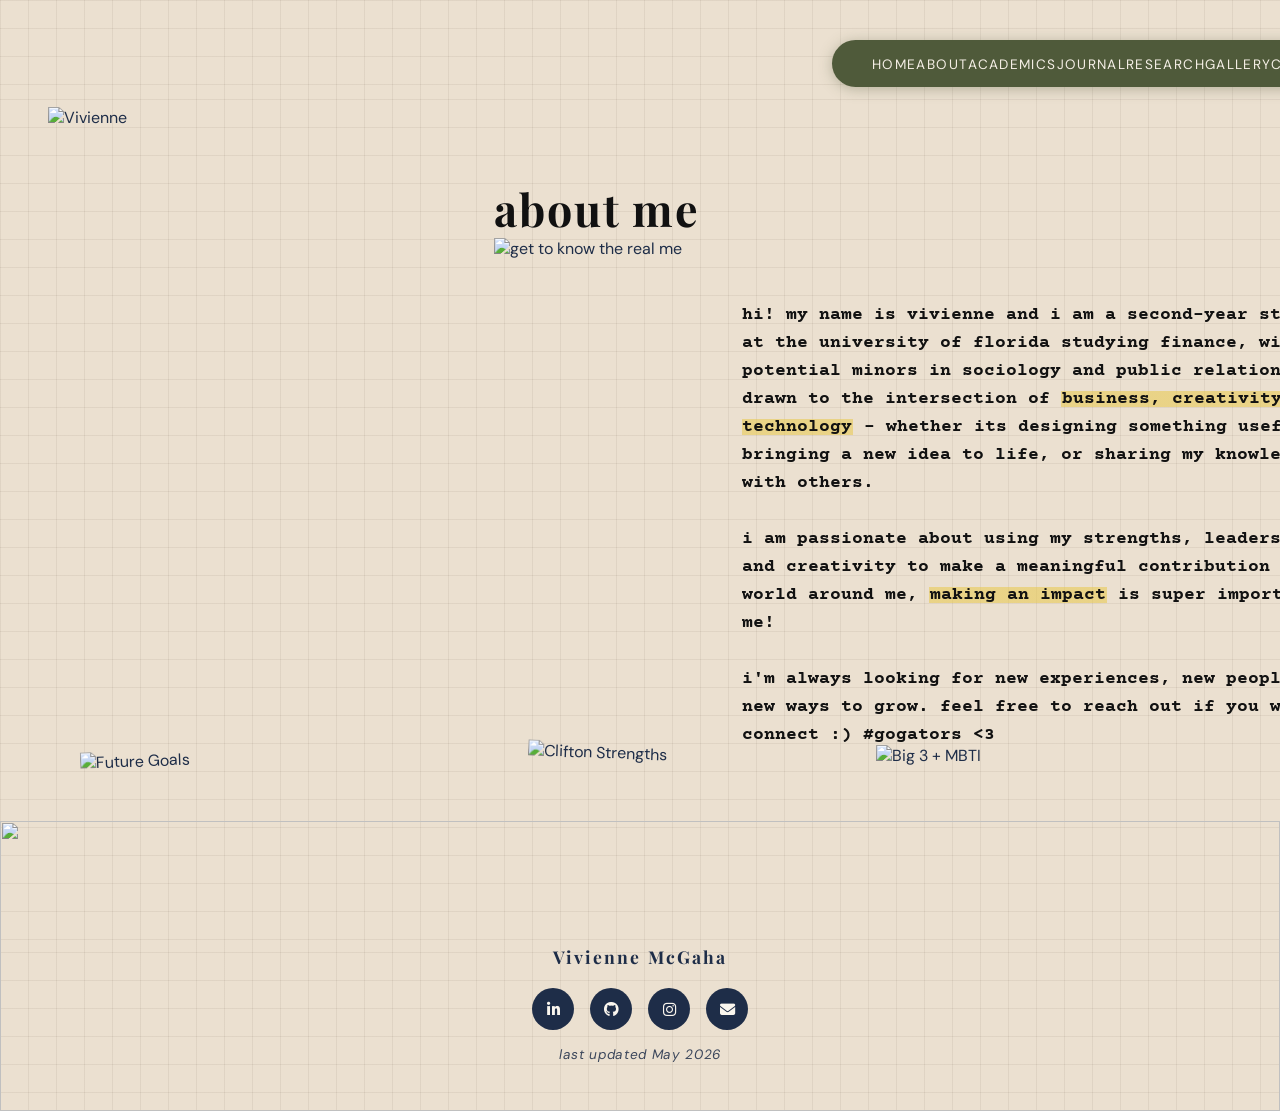
==== about.html @ 3eab8b55 "Mobile responsive: About, Academics, Journal, Research, Gallery layouts + bio highlights" ====
<!DOCTYPE html>
<html lang="en">
<head>
  <meta charset="UTF-8">
  <meta name="viewport" content="width=device-width, initial-scale=1.0">
  <title>About Me — Vivienne McGaha</title>
  <link rel="preconnect" href="https://fonts.googleapis.com">
  <link rel="preconnect" href="https://fonts.gstatic.com" crossorigin>
  <link href="https://fonts.googleapis.com/css2?family=Playfair+Display:ital,wght@0,400;0,700;0,900;1,400&family=DM+Sans:wght@300;400;500&family=Special+Elite&family=Courier+Prime:wght@400;700&display=swap" rel="stylesheet">
  <link rel="stylesheet" href="https://cdnjs.cloudflare.com/ajax/libs/font-awesome/6.5.0/css/all.min.css">
  <link rel="stylesheet" href="styles.css">
  <link rel="icon" type="image/svg+xml" href="favicon.svg">
</head>
<body class="about-page">

  <!-- Signature -->
  <div class="page-sig"><img src="images/redesign 1/signature paper tare.png" alt="vqm"><img src="images/redesign 1/leaves.png" class="page-sig-leaves" alt=""></div>

  <!-- ======= NAVIGATION ======= -->
  <nav class="navbar">
    <ul class="nav-links">
      <li><a href="index.html">Home</a></li>
      <li><a href="about.html">About</a></li>
      <li><a href="academics.html">Academics</a></li>
      <li><a href="journal.html">Journal</a></li>
      <li><a href="research.html">Research</a></li>
      <li><a href="gallery.html">Gallery</a></li>
      <li><a href="cv.html">CV</a></li>
    </ul>
    <button class="nav-toggle" aria-label="Toggle navigation">
      <span></span><span></span><span></span>
    </button>
  </nav>

  <!-- ======= ABOUT CONTENT ======= -->
  <main class="page-main">

    <div class="section-header">
      <div class="section-tape"></div>
      <h2 class="section-title">About Me</h2>
      <img src="images/redesign 1/bytes of wisdom/orange & blue sparkle.png" class="about-title-sparkle" alt="">
      <img src="images/redesign 1/about me bio.png?v=3" class="about-bio-img" alt="get to know the real me">
    </div>

    <div class="about-page-layout">

      <!-- LEFT: Photo + cards below -->
      <div class="about-page-image-col">

        <!-- Image + bio + cards side by side -->
        <div class="about-image-top">
          <img src="images/redesign 1/about me.png?v=3" class="about-me-photo" alt="Vivienne">
          <div class="about-me-bio">
            <p>hi! my name is vivienne and i am a second-year student at the university of florida studying finance, with potential minors in sociology and public relations. i'm drawn to the intersection of <span class="bio-hl">business, creativity, and technology</span> - whether its designing something useful, bringing a new idea to life, or sharing my knowledge with others.</p>
            <p>i am passionate about using my strengths, leadership, and creativity to make a meaningful contribution to the world around me, <span class="bio-hl">making an impact</span> is super important to me!</p>
            <p>i'm always looking for new experiences, new people, and new ways to grow. feel free to reach out if you want to connect :) #gogators &lt;3</p>
          </div>
          <div class="about-side-cards">
            <div class="about-sticky-wrap">
              <img src="images/redesign 1/about me sticky note.png" class="about-sticky-img" alt="About Me Sticky Note">
              <span class="sticky-tape-label">fun facts</span>
              <ul class="about-sticky-items">
                <li>𖦹 loves watching ted talks</li>
                <li>𖦹 ride or die notability user</li>
                <li>𖦹 probably overthinking a canva design</li>
                <li>𖦹 fruit tea girlie</li>
              </ul>
            </div>
          </div>
        </div>

        <!-- Image cards below -->
        <div class="about-page-cards-col">
          <img src="images/redesign 1/future goals card.png" class="about-card-img future-goals-img" alt="Future Goals">
          <img src="images/redesign 1/clifton strengths card.png" class="about-card-img" alt="Clifton Strengths">
          <img src="images/redesign 1/big 3 + mbti card.png" class="about-card-img" alt="Big 3 + MBTI">
        </div>

      </div>

    </div>

    <img src="images/redesign 1/about me flowers.png" class="about-flowers" alt="">
    <img src="potential stickers/snoopy converse all star.png" class="about-sticker about-sticker-snoopy" alt="">
    <img src="potential stickers/quirky star.png" class="about-sticker about-sticker-star" alt="">

  </main>

  <!-- ======= FOOTER ======= -->
  <footer class="footer" id="contact">
    <img src="images/redesign 1/footer background.png?v=2" class="footer-bg-img" alt="">
    <div class="footer-tape"></div>
    <div class="footer-inner">
      <p class="footer-name">Vivienne McGaha</p>
      <div class="social-links">
        <a href="https://www.linkedin.com/in/vivienne-mcgaha/" target="_blank" rel="noopener" class="social-link" aria-label="LinkedIn">
          <i class="fab fa-linkedin-in"></i>
        </a>
        <a href="https://github.com/viv2612" target="_blank" rel="noopener" class="social-link" aria-label="GitHub">
          <i class="fab fa-github"></i>
        </a>
        <a href="https://www.instagram.com/vqiaoo/" target="_blank" rel="noopener" class="social-link" aria-label="Instagram">
          <i class="fab fa-instagram"></i>
        </a>
        <a href="mailto:vmcgaha@ufl.edu" class="social-link" aria-label="Email">
          <i class="fas fa-envelope"></i>
        </a>
      </div>
      <p class="footer-updated">last updated May 2026</p>
    </div>
  </footer>

  <script src="scripts.js"></script>
</body>
</html>
---- styles.css ----
/* ============================================================
   VIVIENNE MCGAHA — Personal Website Styles
   Scrapbook / Artsy Theme
   ============================================================ */

/* --- CSS Variables ----------------------------------------- */
:root {
  --space-cadet:  #1E2D48;
  --slate-gray:   #6D8BA7;
  --tan:          #D29B27;
  --coffee:       #4A3628;
  --caput:        #682D2D;
  --cream:        #F5EFE6;
  --off-white:    #FAF6EE;
  --white:        #FFFFFF;
  --olive:        #4F5A3A;
  --sage:         #A9B18A;
  --kraft:        #D2B48C;
  --blush:        #E78781;
  --beige:        #E7D9C3;
  --charcoal:     #1A1A1A;
}

/* --- Reset & Base ------------------------------------------ */
*, *::before, *::after {
  box-sizing: border-box;
  margin: 0;
  padding: 0;
}

html {
  scroll-behavior: smooth;
  overflow-x: hidden;
  width: 100%;
}

body {
  font-family: 'DM Sans', sans-serif;
  background-color: #EBE0D0;
  background-image:
    linear-gradient(rgba(74, 54, 40, 0.07) 1px, transparent 1px),
    linear-gradient(90deg, rgba(74, 54, 40, 0.07) 1px, transparent 1px);
  background-size: 28px 28px;
  color: var(--space-cadet);
  overflow-x: hidden;
  width: 100%;
  max-width: 100%;
}

a {
  text-decoration: none;
  color: inherit;
}

/* ============================================================
   NAVBAR
   ============================================================ */
.navbar {
  position: relative;
  z-index: 100;
  display: flex;
  align-items: center;
  justify-content: flex-start;
  padding: 2.5rem 1.5rem 0.75rem 52rem;
  background: transparent;
}

.nav-links {
  list-style: none;
  display: flex;
  justify-content: space-between;
  width: 44vw;
  background-color: var(--olive);
  border-radius: 50px;
  padding: 0.8rem 2.5rem;
  box-shadow: 0 2px 14px rgba(79, 90, 58, 0.35);
}

.nav-links a {
  font-size: 0.85rem;
  color: var(--cream);
  font-weight: 400;
  letter-spacing: 0.1em;
  text-transform: uppercase;
  transition: color 0.2s;
}

.nav-links a:hover {
  color: var(--tan);
}

.nav-toggle {
  display: none;
  flex-direction: column;
  gap: 5px;
  background: none;
  border: none;
  cursor: pointer;
  padding: 4px;
}
.nav-toggle span {
  display: block;
  width: 22px;
  height: 2px;
  background: var(--cream);
  border-radius: 2px;
  transition: transform 0.25s, opacity 0.25s;
}
.nav-toggle--open span:nth-child(1) { transform: translateY(7px) rotate(45deg); }
.nav-toggle--open span:nth-child(2) { opacity: 0; }
.nav-toggle--open span:nth-child(3) { transform: translateY(-7px) rotate(-45deg); }

.page-sig {
  position: absolute;
  top: -60px;
  left: -90px;
  width: clamp(380px, 42vw, 540px);
  z-index: 200;
  pointer-events: none;
  mix-blend-mode: multiply;
}
.page-sig img:first-child {
  width: 100%;
  display: block;
}

.page-sig-leaves {
  position: absolute;
  top: 50px;
  left: 88%;
  width: 38%;
  pointer-events: none;
  z-index: 1;
}

.academics-plant {
  width: 62%;
  left: 80%;
  transform: rotate(10deg);
}

/* ============================================================
   HERO SECTION
   ============================================================ */
.hero {
  min-height: calc(100vh - 120px);
  position: relative;
  overflow: visible;
  display: flex;
  align-items: center;
  justify-content: center;
  gap: 0;
  margin-bottom: 130px;
}


/* --- Left Panel -------------------------------------------- */
.hero-left {
  background: transparent;
  position: relative;
  flex: 0 0 38%;
  display: flex;
  flex-direction: column;
  align-items: flex-start;
  justify-content: center;
  padding: 1rem 2rem 14rem 5rem;
  gap: 0.85rem;
  overflow: visible;
  text-align: left;
}

.hero-name-group {
  display: flex;
  flex-direction: column;
  align-items: flex-start;
}

.hero-greeting {
  display: inline-block;
  background: #1E2D48;
  color: var(--cream);
  font-family: 'DM Sans', sans-serif;
  font-size: 1.25rem;
  font-style: italic;
  padding: 0.2rem 1rem;
  transform: rotate(-1.5deg);
  margin-bottom: -0.4rem;
}

.hero-name {
  font-family: 'Playfair Display', serif;
  font-size: clamp(3.8rem, 6.5vw, 5.5rem);
  font-weight: 900;
  color: var(--charcoal);
  text-align: left;
  line-height: 1.05;
  letter-spacing: 0.02em;
}

.hero-tagline {
  display: inline-block;
  background: var(--olive);
  color: var(--cream);
  font-size: 0.95rem;
  letter-spacing: 0.22em;
  text-transform: uppercase;
  font-weight: 500;
  padding: 0.22rem 1rem;
  transform: rotate(-0.8deg);
}

/* Restore the spacing the dots had before the words were wrapped in spans */
.hero-tagline .tag-sep { margin: 0 0.35em; }

.hero-desc {
  font-size: 1.05rem;
  color: var(--charcoal);
  line-height: 1.75;
  max-width: 420px;
  opacity: 0.85;
  text-align: left;
  word-spacing: 0.18em;
}


.hero-heart {
  color: #2B5EBE;
}

.hero-social-row {
  display: flex;
  gap: 1.8rem;
  margin-top: -0.2rem;
  align-self: flex-start;
  margin-left: 0.3rem;
}
.hero-social-row a {
  color: var(--olive);
  font-size: 1rem;
  transition: color 0.2s;
}
.hero-social-row a:hover { color: var(--tan); }

.hero-chip-row {
  display: flex;
  flex-wrap: wrap;
  gap: 0.4rem;
}
.hero-chip {
  background: rgba(79, 90, 58, 0.12);
  border: 1px solid rgba(79, 90, 58, 0.3);
  border-radius: 20px;
  padding: 0.18rem 0.7rem;
  font-size: 0.75rem;
  color: var(--olive);
  letter-spacing: 0.07em;
}

.hero-learn-wrap { display: contents; }

.hero-learn-more {
  display: inline-block;
  align-self: flex-start;
  margin-left: 5rem;
  background: var(--charcoal);
  color: var(--cream);
  font-size: 0.9rem;
  padding: 0.38rem 1rem;
  border-radius: 20px;
  letter-spacing: 0.07em;
  transition: background 0.2s;
}
.hero-learn-more:hover { background: #333; }

.hero-koi-wrap {
  position: absolute;
  bottom: -130px;
  left: 0;
  width: 100%;
  z-index: 20;
  pointer-events: none;
}

.hero-koi-projects-label {
  position: absolute;
  bottom: 12%;
  left: 50%;
  transform: translateX(-50%);
  color: #fff;
  font-family: 'Playfair Display', serif;
  font-size: clamp(2rem, 4vw, 3.5rem);
  font-weight: 400;
  letter-spacing: 0.04em;
  text-transform: lowercase;
  pointer-events: none;
  margin: 0;
  mix-blend-mode: normal;
  z-index: 21;
}

.hero-koi-projects-caption {
  position: absolute;
  bottom: 0;
  left: 50%;
  transform: translateX(-50%) translateY(28%);
  width: clamp(300px, 48vw, 640px);
  pointer-events: none;
  z-index: 21;
}

.hero-doodle {
  position: absolute;
  pointer-events: none;
  z-index: 25;
}

.hero-doodle-tl-sparkle {
  bottom: -190px;
  left: 2%;
  width: 145px;
}

.hero-doodle-tl-heart {
  bottom: -110px;
  left: 19%;
  width: 100px;
}

.hero-doodle-tr-sparkle {
  bottom: -110px;
  right: 22%;
  width: 120px;
}

.hero-doodle-tr-orange {
  bottom: -190px;
  right: 2%;
  width: 95px;
}

.projects-doodle-overlay {
  position: absolute;
  bottom: 14%;
  left: 0;
  width: 99%;
  pointer-events: none;
  z-index: 10;
}

.projects-heart-wrap {
  grid-column: 1;
  grid-row: 1;
  display: flex;
  justify-content: center;
  align-items: flex-end;
  padding-bottom: 14rem;
  pointer-events: none;
  z-index: 5;
}

.wisdom-title-row {
  grid-column: 1;
  grid-row: 1;
  display: flex;
  align-items: center;
  gap: 0.25rem;
  align-self: end;
  padding-bottom: 0;
  padding-left: 5rem;
  margin-bottom: -1rem;
  z-index: 6;
}

.wisdom-title-overlap {
  text-align: left;
  font-family: 'Playfair Display', serif;
  font-size: clamp(2rem, 4vw, 3.2rem);
  font-weight: 700;
  color: #111;
  letter-spacing: 0.04em;
  margin: 0;
}

.wisdom-title-sparkle {
  width: 95px;
  height: auto;
  display: block;
  transform: rotate(10deg);
}

.projects-heart-doodle {
  width: 150px;
}



.hero-koi-sparkles {
  font-size: 0.55em;
  vertical-align: middle;
  opacity: 0.85;
  letter-spacing: 0.3em;
}

.hero-koi-deco {
  position: relative;
  bottom: auto;
  left: auto;
  width: 100%;
  pointer-events: none;
  z-index: 20;
}

.hero-flowers-deco {
  position: absolute;
  top: 84%;
  right: -34%;
  bottom: auto;
  width: 200px;
  opacity: 0.92;
  pointer-events: none;
  transform: rotate(-20deg);
  z-index: 1;
}

.hero-stickies {
  position: absolute;
  left: calc(50% + clamp(160px, 40%, 280px) + 8px);
  top: 2.5rem;
  height: calc(clamp(320px, 48vw, 560px) - 20px);
  z-index: 5;
}

.hero-sticky-block {
  position: relative;
  background: #f5f0e0;
  border-radius: 2px;
  padding: 1.2rem 1.4rem 1rem;
  box-shadow: 2px 4px 12px rgba(0, 0, 0, 0.25);
  font-size: 0.95rem;
  color: #2a1f10;
  line-height: 2;
  min-width: 190px;
  height: 100%;
  display: flex;
  flex-direction: column;
  justify-content: space-evenly;
}

.hero-paperclip {
  position: absolute;
  top: -22px;
  left: 12px;
  width: 24px;
  height: 46px;
  border: 3.5px solid #888;
  border-radius: 12px 12px 0 0;
  border-bottom: none;
}
.hero-paperclip::after {
  content: '';
  position: absolute;
  top: 5px;
  left: 5px;
  width: 10px;
  height: 28px;
  border: 3px solid #888;
  border-radius: 5px 5px 0 0;
  border-bottom: none;
}

/* --- Portrait wrap (hero-right top) ----------------------- */
.hero-portrait-wrap {
  position: relative;
  display: flex;
  flex-direction: column;
  align-items: center;
  transform: rotate(-1.5deg);
  padding-top: 1rem;
  z-index: 2;
  width: 100%;
  margin-top: -14rem;
  margin-left: 10rem;
}

.hero-portrait {
  width: clamp(380px, 95%, 680px);
  display: block;
  filter: drop-shadow(4px 10px 24px rgba(0, 0, 0, 0.35));
}

.hero-sticky-note-wrap {
  position: absolute;
  top: -25%;
  right: -22%;
  width: 33%;
  pointer-events: none;
  z-index: 3;
}

.hero-sticky-note {
  width: 100%;
  display: block;
}

.hero-sticky-label {
  position: absolute;
  top: 15%;
  left: 19.5%;
  font-family: 'DM Sans', sans-serif;
  font-size: clamp(0.55rem, 1.1vw, 0.85rem);
  font-weight: 600;
  letter-spacing: 0.28em;
  text-transform: lowercase;
  color: #f5efe6;
  pointer-events: none;
}

.hero-sticky-items {
  position: absolute;
  top: 28%;
  left: 11%;
  bottom: 13%;
  right: 6%;
  list-style: none;
  padding: 0;
  margin: 0;
  display: flex;
  flex-direction: column;
  justify-content: space-between;
  pointer-events: none;
}

.hero-sticky-items li {
  font-family: 'DM Sans', sans-serif;
  font-size: clamp(0.82rem, 1.5vw, 1.18rem);
  color: #111;
  line-height: 1.3;
  padding-left: 1em;
  position: relative;
}

.hero-sticky-items li::before {
  content: '★';
  position: absolute;
  left: 0;
  font-size: 0.6em;
  top: 0.15em;
  color: #111;
}

.hero-one-day {
  position: absolute;
  top: 73%;
  right: -16%;
  width: 37%;
  pointer-events: none;
  z-index: 3;
}

.hero-corner-tag {
  position: absolute;
  top: 75.5%;
  left: calc(50% - 6.4rem);
  transform: translateX(-50%) rotate(1.5deg);
  width: 46.5%;
  pointer-events: none;
  z-index: 3;
}

.hero-washi-portrait {
  position: absolute;
  bottom: 14%;
  left: 50%;
  transform: translateX(-50%) rotate(-1deg);
  background: #1E2D48;
  color: var(--cream);
  font-size: 0.72rem;
  font-style: italic;
  letter-spacing: 0.04em;
  padding: 0.25rem 0.9rem;
  white-space: nowrap;
  z-index: 3;
}

.hero-day-box {
  position: absolute;
  top: calc(1.5rem + 180px);
  right: 0.5rem;
  bottom: auto;
  background: var(--olive);
  color: var(--cream);
  font-size: 0.78rem;
  font-style: italic;
  padding: 0.5rem 1rem;
  outline: 2px dashed rgba(245, 239, 230, 0.75);
  outline-offset: 4px;
  z-index: 4;
}

/* --- Zodiac + MBTI Tags ------------------------------------ */
.personal-tags {
  background: rgba(79, 90, 58, 0.1);
  border: 1px solid rgba(79, 90, 58, 0.3);
  border-radius: 10px;
  padding: 0.8rem 1.2rem;
  display: flex;
  flex-direction: column;
  gap: 0.38rem;
}

.tag-row {
  display: flex;
  align-items: center;
  gap: 0.5rem;
  font-size: 0.9rem;
  color: var(--charcoal);
  letter-spacing: 0.04em;
}

.tag-symbol {
  font-size: 1rem;
  width: 1.2rem;
  text-align: center;
  flex-shrink: 0;
}

.tag-divider {
  height: 1px;
  background: rgba(79, 90, 58, 0.25);
  margin: 0.15rem 0;
}

.tag-mbti {
  color: var(--olive);
  font-weight: 600;
}

/* --- Right Panel ------------------------------------------- */
.hero-right {
  background: transparent;
  position: relative;
  flex: 0 0 45%;
  display: flex;
  align-items: flex-start;
  justify-content: center;
  padding: 1.5rem 1rem;
  overflow: visible;
  margin-left: -18%;
}

/* Dot/grid decoration in top-right corner */
.grid-decoration {
  position: absolute;
  top: 2rem;
  right: 2rem;
  width: 140px;
  height: 110px;
  background-image: radial-gradient(circle, rgba(79, 90, 58, 0.3) 1.5px, transparent 1.5px);
  background-size: 14px 14px;
  border: 1.5px solid rgba(79, 90, 58, 0.18);
  border-radius: 4px;
}

/* ============================================================
   LOADING ANIMATION
   ============================================================ */
#loader {
  display: none;
  position: fixed;
  inset: 0;
  background: var(--space-cadet);
  z-index: 9999;
  pointer-events: none;
}

.ldr-svg {
  width: 100%;
  height: 100%;
  position: absolute;
  top: 0;
  left: 0;
}

/* Background scattered stars */
.ldr-bg {
  opacity: 0;
  transform-box: fill-box;
  transform-origin: center;
  animation: ldr-pop 0.3s ease forwards;
}
.ldr-b1  { animation-delay: 0.04s; }
.ldr-b2  { animation-delay: 0.11s; }
.ldr-b3  { animation-delay: 0.07s; }
.ldr-b4  { animation-delay: 0.16s; }
.ldr-b5  { animation-delay: 0.20s; }
.ldr-b6  { animation-delay: 0.27s; }
.ldr-b7  { animation-delay: 0.13s; }
.ldr-b8  { animation-delay: 0.32s; }
.ldr-b9  { animation-delay: 0.09s; }
.ldr-b10 { animation-delay: 0.18s; }
.ldr-b11 { animation-delay: 0.24s; }
.ldr-b12 { animation-delay: 0.14s; }
.ldr-b13 { animation-delay: 0.36s; }
.ldr-b14 { animation-delay: 0.29s; }
.ldr-b15 { animation-delay: 0.06s; }
.ldr-b16 { animation-delay: 0.22s; }
.ldr-b17 { animation-delay: 0.38s; }
.ldr-b18 { animation-delay: 0.17s; }

/* Star perimeter path */
.ldr-star {
  stroke-width: 1.2;
  stroke-linecap: round;
  stroke-linejoin: round;
  opacity: 0;
  stroke-dasharray: 600;
  stroke-dashoffset: 600;
  filter: drop-shadow(0 0 3px rgba(210,155,39,0.7));
  animation: ldr-draw-star 1.6s cubic-bezier(0.4, 0, 0.2, 1) forwards 0.5s;
}

@keyframes ldr-pop {
  0%   { opacity: 0; transform: scale(0.2); }
  70%  { opacity: 1; transform: scale(1.4); }
  100% { opacity: 1; transform: scale(1);   }
}
@keyframes ldr-draw-star {
  0%   { stroke-dashoffset: 600; opacity: 0.8; }
  100% { stroke-dashoffset: 0;   opacity: 0.9; }
}
@keyframes ldr-fade-out {
  to { opacity: 0; }
}

/* ============================================================
   SCROLL CARD ANIMATIONS
   ============================================================ */
.scroll-animate {
  opacity: 0;
  transition: opacity 0.55s ease;
}
.scroll-animate.is-visible {
  opacity: 1;
}

/* ============================================================
   CARD COMPONENT
   ============================================================ */
.card {
  background-color: var(--off-white);
  border-radius: 14px;
  padding: 1.4rem 1.6rem;
  position: relative;
  box-shadow: 4px 5px 16px rgba(37, 52, 79, 0.16);
  transition: transform 0.25s ease, box-shadow 0.25s ease;
}

.dark-card {
  background-color: var(--space-cadet);
  color: var(--cream);
}

/* --- Washi Tape -------------------------------------------- */
.washi-tape {
  position: absolute;
  top: -13px;
  left: 50%;
  width: 75px;
  height: 22px;
  border-radius: 3px;
  opacity: 0.8;
  z-index: 5;
}

.washi-coffee {
  background-color: var(--coffee);
  transform: translateX(-50%) rotate(-1.5deg);
}

.washi-tan {
  background-color: rgba(213, 184, 147, 0.85);
  transform: translateX(-50%) rotate(1.8deg);
  border: 1px solid rgba(111, 77, 56, 0.2);
}

.washi-slate {
  background-color: rgba(97, 120, 145, 0.75);
  transform: translateX(-50%) rotate(-1.2deg);
}

.washi-caput {
  background-color: rgba(99, 32, 36, 0.7);
  transform: translateX(-50%) rotate(1.4deg);
}

.washi-blush {
  background-color: rgba(231, 135, 129, 0.8);
  transform: translateX(-50%) rotate(-1deg);
}

.washi-gold {
  background-color: #B8860B;
  transform: translateX(-50%) rotate(1deg);
}

.washi-navy {
  background-color: rgba(37, 52, 79, 0.85);
  transform: translateX(-50%) rotate(-1.2deg);
}

/* --- Push Pin ---------------------------------------------- */
.push-pin {
  position: absolute;
  top: -12px;
  right: 22px;
  width: 18px;
  height: 18px;
  border-radius: 50%;
  background: radial-gradient(circle at 35% 30%, #c4404a, var(--caput));
  box-shadow: 0 2px 6px rgba(0, 0, 0, 0.35), inset 0 1px 2px rgba(255, 255, 255, 0.25);
  z-index: 2;
}

.push-pin::after {
  content: '';
  position: absolute;
  bottom: -7px;
  left: 50%;
  transform: translateX(-50%);
  width: 3px;
  height: 9px;
  background: linear-gradient(to bottom, var(--coffee), rgba(111, 77, 56, 0.6));
  border-radius: 0 0 2px 2px;
}

.pin-small {
  width: 14px;
  height: 14px;
  top: -8px;
  right: 16px;
}

.pin-small::after {
  height: 7px;
  bottom: -6px;
}

.pin-slate { background: radial-gradient(circle at 35% 30%, #8aaabb, var(--slate-gray)); }
.pin-coffee { background: radial-gradient(circle at 35% 30%, #9a6652, var(--coffee)); }
.pin-caput { background: radial-gradient(circle at 35% 30%, #8a2d31, var(--caput)); }

/* --- Card Labels & Text ------------------------------------ */
.card-label {
  font-family: 'Playfair Display', serif;
  font-size: 1.15rem;
  font-weight: 700;
  letter-spacing: 0.12em;
  text-transform: uppercase;
  margin-bottom: 0.65rem;
  color: var(--space-cadet);
}

.dark-card .card-label {
  color: var(--tan);
}

.card-text {
  font-size: 1rem;
  line-height: 1.65;
  color: var(--coffee);
  font-weight: 300;
}

.deco-star-card {
  position: absolute;
  bottom: 1rem;
  right: 1.25rem;
  font-size: 1.2rem;
  opacity: 0.3;
  color: var(--slate-gray);
}

/* --- Slate (blue-gray) Card variant ------------------------ */
.slate-card {
  background-color: var(--slate-gray);
  color: var(--off-white);
}

.slate-card .card-label { color: var(--cream); }

.slate-card .events-list { color: rgba(250, 246, 238, 0.9); }

/* --- Caput (red) Card variant ------------------------------ */
.caput-card {
  background-color: var(--caput);
  color: var(--cream);
}

.caput-card .card-label { color: var(--tan); }

/* --- Events Card ------------------------------------------- */
.events-card {
  width: 52%;
  transform: rotate(-1deg);
  align-self: flex-end;
  margin-right: 0.5rem;
}

.events-list {
  list-style: disc;
  padding-left: 1.1rem;
  display: flex;
  flex-direction: column;
  gap: 0.45rem;
  font-size: 0.95rem;
  color: rgba(245, 239, 224, 0.88);
  line-height: 1.5;
}

/* --- Strengths Card ---------------------------------------- */
.strengths-card {
  width: 38%;
  transform: rotate(0.8deg);
  margin-left: 1.5rem;
}

.strengths-list {
  list-style: decimal;
  padding-left: 1.2rem;
  display: flex;
  flex-direction: column;
  gap: 0.35rem;
  font-size: 1rem;
  color: var(--cream);
  line-height: 1.5;
}

/* --- About Card -------------------------------------------- */
.about-card {
  width: 58%;
  transform: rotate(-1.5deg);
}

/* --- Obsessions Card --------------------------------------- */
.obsessions-card {
  width: 50%;
  transform: rotate(1.2deg);
  align-self: flex-end;
}

.obsession-icon {
  font-size: 2rem;
  color: var(--tan);
  text-align: center;
  margin: 0.4rem 0 0.65rem;
  opacity: 0.85;
  line-height: 1;
}

.obsessions-list {
  list-style: none;
  display: flex;
  flex-direction: column;
  gap: 0.45rem;
  font-size: 0.95rem;
  color: rgba(245, 239, 224, 0.88);
  line-height: 1.5;
}

.obs-label {
  font-weight: 500;
  color: var(--tan);
  margin-right: 0.2rem;
}

.hero-projects-tear {
  width: 100%;
  height: 250px;
  background: url('images/redesign 1/projects torn paper.png') center / 100% auto no-repeat;
  mix-blend-mode: multiply;
  filter: sepia(0.6) saturate(0.35) brightness(1.06);
  position: relative;
  z-index: 7;
  margin-top: -150px;
}

/* ============================================================
   PROJECTS SECTION
   ============================================================ */
.projects-section {
  background-color: transparent;
  position: relative;
  margin-top: -6px;
  display: grid;
  grid-template-columns: 1fr;
  overflow: visible;
}

.projects-bg-img {
  grid-column: 1;
  grid-row: 1;
  width: 100%;
  height: 80vh;
  object-fit: cover;
  object-position: bottom;
  display: block;
  align-self: start;
  filter: none;
}

.projects-section .projects-grid {
  grid-column: 1;
  grid-row: 1;
  padding: 2rem 5rem 5.5rem;
  align-self: start;
  position: relative;
  z-index: 1;
}


.projects-section .section-title {
  color: var(--space-cadet);
}

.projects-section .section-tape {
  background-color: rgba(213, 184, 147, 0.45);
}

.section-header {
  position: relative;
  display: inline-block;
  margin-bottom: 3.5rem;
}

.section-tape {
  position: absolute;
  bottom: 4px;
  left: -4px;
  right: -4px;
  height: 40%;
  background-color: rgba(213, 184, 147, 0.45);
  border-radius: 2px;
  z-index: 0;
  transform: none;
}

.section-title {
  font-family: 'Playfair Display', serif;
  font-size: 2.2rem;
  font-weight: 700;
  color: var(--space-cadet);
  letter-spacing: 0.04em;
  position: relative;
  z-index: 1;
}

.projects-grid {
  display: flex;
  flex-wrap: wrap;
  gap: 3.5rem;
  justify-content: center;
}

.project-card {
  width: 270px;
  padding: 0;
  overflow: visible;
  background-color: var(--white);
  border: 13px solid #fff;
  border-radius: 0 !important;
  transition: transform 0.25s ease, box-shadow 0.25s ease;
}

.project-card::before {
  content: '';
  position: absolute;
  top: -28px;
  left: 50%;
  transform: translateX(-50%) rotate(-1.5deg);
  width: 70px;
  height: 22px;
  background: var(--tape-color, rgba(213, 184, 147, 0.65));
  z-index: 2;
}

.project-card .push-pin {
  display: none;
}

.project-card:hover {
  box-shadow: 6px 10px 24px rgba(37, 52, 79, 0.22);
  z-index: 10;
}

.project-img {
  width: 100%;
  height: 180px;
  border-radius: 0;
  position: relative;
}

/* Subtle shine on project image */
.project-img::after {
  content: '';
  position: absolute;
  inset: 0;
  background: linear-gradient(135deg, rgba(255,255,255,0.08) 0%, transparent 60%);
  border-radius: inherit;
}

.project-info {
  padding: 1rem 1.25rem 1.25rem;
}

.project-info h4 {
  font-family: 'Playfair Display', serif;
  font-size: 1rem;
  font-weight: 700;
  color: var(--space-cadet);
  margin-bottom: 0.35rem;
}

.project-info p {
  font-size: 0.88rem;
  color: var(--coffee);
  line-height: 1.55;
  margin-bottom: 0.75rem;
  font-weight: 300;
}

.project-link {
  font-size: 0.85rem;
  font-weight: 500;
  color: var(--caput);
  letter-spacing: 0.04em;
  border-bottom: 1.5px solid var(--caput);
  padding-bottom: 1px;
  transition: opacity 0.2s, color 0.2s;
}

.project-link:hover {
  opacity: 0.65;
}

/* Corner-clip layer covers the whole card (incl. border) so the ribbon ends flush with the frame */
.ribbon-clip {
  position: absolute;
  inset: -13px;
  overflow: hidden;
  pointer-events: none;
  z-index: 6;
}

.winner-badge {
  position: absolute;
  top: 24px;
  left: -40px;
  width: 175px;
  transform: rotate(-45deg);
  transform-origin: center;
  background: linear-gradient(135deg, #e8c84a, #d4a820);
  color: var(--space-cadet);
  font-size: 0.6rem;
  font-weight: 700;
  letter-spacing: 0.15em;
  text-transform: uppercase;
  padding: 0.24rem 0;
  text-align: center;
  box-shadow: 0 2px 5px rgba(0, 0, 0, 0.2);
}

/* ============================================================
   BYTES OF WISDOM SECTION
   ============================================================ */
.wisdom-section {
  position: relative;
  display: grid;
  grid-template-columns: 1fr;
  background-color: #EDE0C4;
  background-image: none;
  overflow: hidden;
  margin-top: 0;
}


.wisdom-bg-img {
  position: absolute;
  top: 0;
  left: 0;
  width: 100%;
  height: 100%;
  object-fit: cover;
  object-position: top;
  display: block;
}

.wisdom-sticker {
  position: absolute;
  width: 300px;
  pointer-events: none;
  z-index: 3;
}
.wisdom-sticker-left  { left: 6%;  bottom: 45%; transform: rotate(-8deg); }
.wisdom-sticker-right { right: 4%; top: 6%;    transform: rotate(22deg);  }

.wisdom-doodle {
  position: absolute;
  pointer-events: none;
  z-index: 5;
}

.wisdom-doodle-blue-heart     { display: none; }
.wisdom-doodle-blue-sparkle   { bottom: 22%; left: 8%;   width: 120px;  transform: rotate(5deg); }
.wisdom-doodle-ob-sparkle     { top: -10%;    right: 16%;  width: 300px;  transform: rotate(-6deg); }
.wisdom-doodle-orange-emphasis{ display: none; }
.wisdom-doodle-blue-heart-right { top: 5%; right: 14%; width: 140px; transform: rotate(10deg); }
.wisdom-doodle-orange-sparkle-left  { bottom: 65%; left: 3%;  width: 170px; transform: rotate(-8deg); }
.wisdom-doodle-blue-sparkle-left    { display: none; }
.wisdom-doodle-blue-sparkle-above-cam { bottom: 80%; left: 12%; width: 150px; transform: rotate(-5deg); }
.wisdom-doodle-orange-sparkle { display: none; }
.wisdom-doodle-orange-sparkle-lily { top: 38%; right: 10%; width: 130px; transform: rotate(8deg); }
.wisdom-doodle-ob-sparkle-lily     { top: 52%; right: 0%;  width: 280px; transform: rotate(-5deg); }
.wisdom-doodle-laptop              { top: 70%; right: 9%;  width: 200px; transform: rotate(8deg); }
.wisdom-doodle-orange-emphasis-cam { bottom: 47%; left: 17%; width: 160px; transform: rotate(110deg); }

.wisdom-content {
  grid-column: 1;
  grid-row: 1;
  padding: 0.1rem 5rem 10rem;
  position: relative;
  z-index: 1;
}
.wisdom-section .section-title { color: var(--space-cadet); }
.wisdom-section .section-tape  { background-color: rgba(213, 184, 147, 0.45); }
.wisdom-section .wisdom-intro  { color: #111; }

.wisdom-intro {
  font-family: 'Courier Prime', monospace;
  font-size: 1.15rem;
  color: var(--slate-gray);
  font-weight: 300;
  margin-top: 0;
  margin-bottom: 3rem;
  letter-spacing: 0.02em;
}

.wisdom-grid {
  display: flex;
  flex-wrap: wrap;
  gap: 4rem 3rem;
  justify-content: center;
  align-items: flex-start;
  max-width: calc(3 * 300px + 2 * 3rem);
  margin: 0 auto;
}

.wisdom-img-card {
  width: 300px;
  height: auto;
  display: block;
  mix-blend-mode: multiply;
  transition: transform 0.25s ease;
}
.wisdom-img-card:hover {
  transform: scale(1.03);
}

.wisdom-card {
  width: 260px;
  padding: 2rem 1.6rem 1.8rem;
  background-color: #F5EFE6;
  border-radius: 0;
  transition: transform 0.25s ease, box-shadow 0.25s ease;
  box-shadow: 4px 6px 20px rgba(37, 52, 79, 0.18);
  position: relative;
  overflow: visible;
}
.wisdom-card .push-pin { display: none; }
.wisdom-card.wisdom-green { background-color: #3D5240; }
.wisdom-card.wisdom-kraft { background-color: #C9A882; }

.wisdom-card:hover {
  box-shadow: 6px 10px 28px rgba(37, 52, 79, 0.28);
}

.wisdom-label {
  display: inline-block;
  font-family: 'DM Sans', sans-serif;
  font-size: 0.7rem;
  font-weight: 600;
  letter-spacing: 0.12em;
  text-transform: lowercase;
  color: #F5EFE6;
  background-color: var(--space-cadet);
  padding: 0.15rem 0.7rem;
  border-radius: 20px;
  margin-bottom: 1rem;
}

.wisdom-quote {
  font-family: 'Playfair Display', serif;
  font-size: 1.15rem;
  font-style: italic;
  color: var(--space-cadet);
  line-height: 1.55;
  margin-bottom: 0.8rem;
}
.wisdom-card.wisdom-green .wisdom-quote,
.wisdom-card.wisdom-green .wisdom-sub { color: #F5EFE6; }
.wisdom-card.wisdom-green .wisdom-label { background-color: #F5EFE6; color: #3D5240; }
.wisdom-card.wisdom-kraft .wisdom-label { background-color: var(--space-cadet); color: #F5EFE6; }

.wisdom-sub {
  font-family: 'DM Sans', sans-serif;
  font-size: 0.88rem;
  color: var(--coffee);
  font-weight: 400;
  line-height: 1.55;
  margin-top: 0.5rem;
}

/* --- Project Modal ---------------------------------------- */
.project-modal-overlay {
  display: none;
  position: fixed;
  inset: 0;
  background: rgba(37, 52, 79, 0.85);
  z-index: 1000;
  align-items: center;
  justify-content: center;
  cursor: pointer;
}

.project-modal-overlay.active { display: flex; }

.project-modal-box {
  background: var(--off-white);
  border-radius: 16px;
  width: 520px;
  max-width: 92vw;
  overflow: hidden;
  box-shadow: 0 24px 64px rgba(0, 0, 0, 0.4);
  cursor: default;
  position: relative;
}

.modal-close {
  position: absolute;
  top: 12px;
  right: 16px;
  background: none;
  border: none;
  font-size: 1.5rem;
  color: var(--coffee);
  cursor: pointer;
  line-height: 1;
  z-index: 2;
  opacity: 0.6;
  transition: opacity 0.15s;
}

.modal-close:hover { opacity: 1; }

.modal-img {
  width: 100%;
  height: 240px;
  background: var(--slate-gray);
}

.modal-body {
  padding: 1.5rem 1.75rem 2rem;
}

.modal-body h3 {
  font-family: 'Playfair Display', serif;
  font-size: 1.3rem;
  font-weight: 700;
  color: var(--space-cadet);
  margin-bottom: 0.75rem;
}

.modal-body p {
  font-size: 1rem;
  line-height: 1.7;
  color: var(--coffee);
  font-weight: 300;
}

.modal-detail {
  margin-top: 0.85rem;
  padding-top: 0.85rem;
  border-top: 1px solid rgba(37, 52, 79, 0.1);
}

.modal-link-line {
  margin-top: 0.75rem;
  font-size: 0.9rem;
  color: var(--coffee);
}

.project-card { cursor: pointer; }

/* --- Shared page style (journal, research, gallery) ------- */
.page-main {
  min-height: calc(100vh - 58px);
  padding: 5rem 5rem 8rem;
  background-color: #EBE0D0;
  background-image:
    linear-gradient(rgba(74, 54, 40, 0.07) 1px, transparent 1px),
    linear-gradient(90deg, rgba(74, 54, 40, 0.07) 1px, transparent 1px);
  background-size: 28px 28px;
  position: relative;
}

.page-main .section-header {
  margin-left: 20%;
  margin-top: -3rem;
}

.page-main .section-tape {
  display: none;
}

.page-main .section-title {
  text-transform: lowercase;
  font-size: 2.8rem;
  margin-bottom: 0;
  color: #111;
}

/* --- Journal Page ----------------------------------------- */
.journal-entry {
  max-width: 720px;
  padding: 2rem 2.5rem 2.5rem;
}

.journal-entry .card-text + .card-text {
  margin-top: 1.25rem;
}

.journal-layout {
  display: flex;
  gap: 2.5rem;
  align-items: flex-start;
  margin-top: 2rem;
  margin-left: auto;
  margin-right: auto;
  max-width: 1400px;
}

.journal-left {
  flex: 1 1 0;
  display: flex;
  flex-direction: column;
  gap: 3rem;
  min-width: 0;
}

.journal-right {
  flex: 0 0 320px;
  display: flex;
  flex-direction: column;
  gap: 1.5rem;
}

.journal-featured {
  padding: 2.5rem 3.5rem 2.5rem;
}

.journal-season {
  font-family: 'Playfair Display', serif;
  font-size: 1.8rem;
  font-weight: 700;
  color: #682D2D;
  text-transform: uppercase;
  margin: 0 0 0.5rem 0;
}

.journal-tags {
  display: flex;
  gap: 0.5rem;
  flex-wrap: wrap;
  margin-bottom: 1rem;
}

.journal-tag {
  font-family: 'Courier Prime', monospace;
  font-size: 0.7rem;
  font-weight: 700;
  text-transform: uppercase;
  letter-spacing: 0.1em;
  color: #6D88A7;
  background: rgba(109, 136, 167, 0.12);
  padding: 0.2rem 0.6rem;
  border-radius: 20px;
}

.journal-preview .card-text,
.journal-full .card-text {
  margin-bottom: 0.9rem;
  line-height: 1.7;
}

.journal-toggle-btn {
  background: none;
  border: none;
  font-family: 'Courier Prime', monospace;
  font-size: 0.9rem;
  color: #682D2D;
  cursor: pointer;
  padding: 0;
  margin-top: 0.5rem;
  text-decoration: underline;
  text-underline-offset: 3px;
}

.journal-toggle-btn:hover { opacity: 0.7; }

.journal-future-row {
  display: flex;
  gap: 3rem;
}

.journal-future-card {
  flex: 1;
  padding: 2.2rem 2rem 2.8rem;
  text-align: center;
}

.journal-future-season {
  font-family: 'Playfair Display', serif;
  font-size: 0.95rem;
  font-weight: 700;
  text-transform: uppercase;
  color: #1E2D48;
  margin: 0.5rem 0 0.4rem;
}

.journal-future-text {
  font-family: 'Courier Prime', monospace;
  font-size: 0.82rem;
  color: #6D88A7;
  margin: 0;
  font-style: italic;
}

.journal-index {
  padding: 1.5rem 1.5rem 1.8rem;
}

.journal-index-title {
  font-family: 'Playfair Display', serif;
  font-size: 1.1rem;
  font-weight: 700;
  text-transform: lowercase;
  color: #1E2D48;
  margin: 0 0 0.8rem 0;
}

.journal-index-list {
  list-style: none;
  padding: 0;
  margin: 0;
  display: flex;
  flex-direction: column;
  gap: 0.5rem;
  font-family: 'Courier Prime', monospace;
  font-size: 0.88rem;
  color: var(--coffee);
}

.journal-band {
  padding: 1.5rem 1.5rem 1.8rem;
}

.journal-band-title {
  font-family: 'Playfair Display', serif;
  font-size: 1.1rem;
  font-weight: 700;
  text-transform: uppercase;
  color: #1E2D48;
  margin: 0.5rem 0 0.6rem;
}

.journal-band .card-text {
  font-size: 0.9rem;
  line-height: 1.6;
}

.journal-card-blue { background-color: #6D88A7 !important; color: #fff; }
.journal-card-blue .journal-future-season,
.journal-card-blue .journal-future-text { color: #fff; }

.journal-card-sage { background-color: #A9B18A !important; color: #fff; }
.journal-card-sage .journal-future-season,
.journal-card-sage .journal-future-text { color: #fff; }

.journal-card-beige { background-color: #E7D9C3 !important; }

.journal-card-navy {
  background-color: #1E2D48 !important;
  color: #fff;
}
.journal-card-navy .journal-index-title,
.journal-card-navy .journal-index-list li { color: #fff; }

.journal-card-kraft { background-color: #D2B48C !important; }
.journal-card-kraft .journal-band-title { color: #1E2D48; }

/* --- Research Page ---------------------------------------- */
.research-layout {
  display: flex;
  gap: 4rem;
  align-items: flex-start;
  margin-top: 1rem;
}

.research-right {
  display: flex;
  flex-direction: column;
  gap: 2rem;
}

.research-card {
  width: 520px;
  transform: rotate(-1deg);
  box-shadow: 4px 6px 20px rgba(37, 52, 79, 0.22);
  padding: 1.2rem 1.6rem !important;
}

.research-status {
  display: inline-block;
  font-size: 0.78rem;
  font-weight: 500;
  letter-spacing: 0.08em;
  text-transform: uppercase;
  color: var(--caput);
  background: rgba(99, 32, 36, 0.08);
  border: 1px solid rgba(99, 32, 36, 0.22);
  border-radius: 20px;
  padding: 0.2rem 0.65rem;
  margin-bottom: 0.55rem;
}

.research-date {
  font-size: 0.85rem;
  color: var(--slate-gray);
  letter-spacing: 0.03em;
  margin-bottom: 0.65rem;
}

.research-skills {
  display: flex;
  flex-wrap: wrap;
  gap: 0.4rem;
  margin-top: 1rem;
}

.skill-tag {
  font-size: 0.8rem;
  font-weight: 500;
  color: var(--slate-gray);
  background: rgba(97, 120, 145, 0.1);
  border: 1px solid rgba(97, 120, 145, 0.28);
  border-radius: 20px;
  padding: 0.2rem 0.6rem;
  letter-spacing: 0.03em;
}

.research-postcard {
  width: 430px;
  transform: rotate(0.8deg);
  box-shadow: 4px 6px 20px rgba(37, 52, 79, 0.22);
}

.research-postcard .card-text {
  font-size: 0.85rem;
}

.research-responsibilities {
  list-style: disc;
  padding-left: 1.1rem;
  display: flex;
  flex-direction: column;
  gap: 0.45rem;
  font-size: 0.92rem;
  line-height: 1.55;
  color: var(--coffee);
  margin-top: 0.6rem;
  font-weight: 300;
}

.research-photo {
  position: relative;
  width: 430px;
  transform: rotate(2deg);
}

.research-photo img {
  width: 100%;
  height: auto;
  display: block;
  cursor: zoom-in;
  transition: opacity 0.15s;
  box-shadow: 5px 8px 22px rgba(37, 52, 79, 0.22);
}

.research-photo img:hover { opacity: 0.88; }

.research-photo .polaroid-caption {
  font-family: 'DM Sans', sans-serif;
  font-size: 0.95rem;
  font-weight: 500;
  font-style: normal;
  letter-spacing: 0.05em;
  opacity: 1;
  color: var(--space-cadet);
  margin-top: 0.6rem;
}

/* --- Placeholder card -------------------------------------- */
.placeholder-card {
  max-width: 400px;
  transform: rotate(-1deg);
  box-shadow: 4px 6px 20px rgba(37, 52, 79, 0.18);
  margin-top: 1rem;
}

.placeholder-card .card-text {
  font-style: italic;
  opacity: 0.7;
}

/* Card rotation variants */
.rotate-left     { transform: rotate(-2.5deg); }
.rotate-right    { transform: rotate(2deg);    }
.rotate-left-sm  { transform: rotate(-1.5deg); }
.rotate-right-sm { transform: rotate(3deg);    }

.rotate-left:hover     { transform: rotate(-2.5deg) scale(1.04); box-shadow: 6px 10px 28px rgba(37,52,79,0.26); }
.rotate-right:hover    { transform: rotate(2deg)    scale(1.04); box-shadow: 6px 10px 28px rgba(37,52,79,0.26); }
.rotate-left-sm:hover  { transform: rotate(-1.5deg) scale(1.04); box-shadow: 6px 10px 28px rgba(37,52,79,0.26); }
.rotate-right-sm:hover { transform: rotate(3deg)    scale(1.04); box-shadow: 6px 10px 28px rgba(37,52,79,0.26); }

/* Hover animations for named card variants */
.about-card:hover       { transform: rotate(-1.5deg) scale(1.03); box-shadow: 6px 10px 28px rgba(37,52,79,0.26); }
.obsessions-card:hover  { transform: rotate(1.2deg)  scale(1.03); box-shadow: 6px 10px 28px rgba(37,52,79,0.26); }
.strengths-card:hover   { transform: rotate(0.8deg)  scale(1.03); box-shadow: 6px 10px 28px rgba(37,52,79,0.26); }
.events-card:hover      { transform: rotate(-1deg)   scale(1.03); box-shadow: 6px 10px 28px rgba(37,52,79,0.26); }
.academics-card:hover   { transform: rotate(-1deg)   scale(1.03); box-shadow: 6px 10px 28px rgba(37,52,79,0.26); }
.academics-card:nth-child(even):hover { transform: rotate(1.2deg) scale(1.03); box-shadow: 6px 10px 28px rgba(37,52,79,0.26); }
.research-card:hover    { transform: rotate(-1deg)   scale(1.03); box-shadow: 6px 10px 28px rgba(37,52,79,0.26); }
.research-postcard:hover { transform: rotate(0.8deg) scale(1.03); box-shadow: 6px 10px 28px rgba(37,52,79,0.26); }
.postcard:hover         { transform: rotate(-0.8deg) scale(1.03); box-shadow: 6px 10px 28px rgba(37,52,79,0.26); }
.placeholder-card:hover { transform: rotate(-1deg)   scale(1.03); box-shadow: 6px 10px 28px rgba(37,52,79,0.26); }

/* ============================================================
   FOOTER / CONTACT
   ============================================================ */
.footer {
  background-color: transparent;
  text-align: center;
  position: relative;
  z-index: 2;
  overflow: hidden;
  padding: 7.8rem 2rem 3rem;
  margin-top: -120px;
  z-index: 2;
}

.footer-bg-img {
  position: absolute;
  top: 0;
  left: 0;
  width: 100%;
  height: 100%;
  object-fit: cover;
  object-position: 0 0%;
  display: block;
  z-index: 0;
}

.footer-tape,
.footer-inner {
  position: relative;
  z-index: 1;
}

.footer-inner {
  padding: 0;
}

/* Decorative divider line */
.footer::before {
  display: none;
}

.footer-tape {
  display: none;
  position: absolute;
  top: -11px;
  left: 50%;
  transform: translateX(-50%) rotate(-0.5deg);
  width: 110px;
  height: 20px;
  background-color: var(--tan);
  border-radius: 3px;
  opacity: 0.55;
}

.footer-inner {
  display: flex;
  flex-direction: column;
  align-items: center;
  gap: 1.25rem;
}

.footer-name {
  font-family: 'Playfair Display', serif;
  font-size: 1.1rem;
  color: var(--space-cadet);
  letter-spacing: 0.12em;
  font-weight: 700;
}

.social-links {
  display: flex;
  gap: 1rem;
  justify-content: center;
}

.social-link {
  width: 42px;
  height: 42px;
  border-radius: 50%;
  background-color: var(--space-cadet);
  display: flex;
  align-items: center;
  justify-content: center;
  color: var(--off-white);
  font-size: 0.95rem;
  transition: background-color 0.2s, transform 0.2s, box-shadow 0.2s;
}

.social-link:hover {
  background-color: var(--tan);
  color: var(--space-cadet);
  transform: scale(1.12);
  box-shadow: 0 4px 12px rgba(213, 184, 147, 0.3);
}

.footer-copy {
  font-size: 0.85rem;
  color: var(--space-cadet);
  letter-spacing: 0.06em;
  opacity: 0.9;
}

.footer-updated {
  font-size: 0.85rem;
  color: var(--space-cadet);
  letter-spacing: 0.05em;
  opacity: 0.85;
  font-style: italic;
  margin-top: -0.3rem;
}

/* ============================================================
   ACADEMICS PAGE
   ============================================================ */
.academics-main {
  min-height: calc(100vh - 58px);
  padding: 5rem 5rem 4rem;
  background-color: #EBE0D0;
  background-image:
    linear-gradient(rgba(74, 54, 40, 0.07) 1px, transparent 1px),
    linear-gradient(90deg, rgba(74, 54, 40, 0.07) 1px, transparent 1px);
  background-size: 28px 28px;
}

.academics-main .section-header {
  margin-left: 25%;
  margin-top: -3rem;
}

.gallery-page .page-main .section-header {
  margin-left: 28% !important;
}

.research-page .page-main .section-header {
  margin-left: 29% !important;
}

.journal-page .page-main .section-header {
  margin-left: 32% !important;
  display: flex;
  flex-direction: column;
  align-items: center;
  width: fit-content;
}

.journal-subtitle {
  font-family: 'Courier Prime', monospace;
  font-size: 1.1rem;
  color: #111;
  margin: 0.3rem 0 0 0;
}

.academics-subject-label {
  font-family: 'Courier Prime', monospace;
  font-size: 0.85rem;
  font-weight: 700;
  text-transform: uppercase;
  letter-spacing: 0.1em;
  color: #682D2D;
  margin: 0.8rem 0 0.2rem 0;
}

.academics-subject-label:first-of-type {
  margin-top: 0.2rem;
}

.label-stem { color: #1E2D48 !important; }
.label-humanities { color: #4F5A3A !important; }
.label-business { color: #C4622D !important; }

.subject-divider {
  border: none;
  border-top: 1px solid rgba(0,0,0,0.15);
  margin: 0.6rem 0;
}

.academics-subject-classes {
  font-size: 0.9rem;
  color: #333;
  margin: 0 0 0.4rem 0;
  line-height: 2.6;
  word-spacing: 0.12em;
}

.research-subtitle,
.gallery-subtitle {
  font-family: 'Courier Prime', monospace;
  font-size: 1.1rem;
  color: #111;
  margin: 0.3rem 0 0 0;
}

.academics-bio {
  font-family: 'Courier Prime', monospace;
  font-size: 1.1rem;
  color: #111;
  margin: 0.3rem 0 0 0;
}

.academics-main .section-tape {
  display: none;
}

.academics-main .section-title {
  text-transform: lowercase;
  font-size: 2.8rem;
  margin-bottom: 0;
  color: #111;
}

.academics-layout {
  display: flex;
  gap: 5rem;
  align-items: flex-start;
  margin-top: 1rem;
  padding-left: 1rem;
}

.academics-grid {
  display: flex;
  flex-direction: column;
  gap: 2.5rem;
  flex-shrink: 0;
}

.academics-right {
  display: flex;
  flex-direction: column;
  align-items: flex-start;
  gap: 2.5rem;
}

.card-wide {
  width: 540px !important;
}

.card-medium {
  width: 500px !important;
}

/* ======= UF COURSEWORK TIMELINE ======= */
.uf-timeline {
  margin-top: -10rem;
  padding: 2rem 0 0;
}

.timeline-title {
  font-family: 'Courier Prime', monospace;
  font-size: 1.5rem;
  font-weight: 400;
  text-transform: lowercase;
  margin: 0 0 1.5rem 0;
}

.timeline-title-box {
  background-color: #4F5A3A;
  color: #fff;
  padding: 0.2rem 0.9rem;
  border-radius: 6px;
  display: inline-block;
}

.timeline-outer-card {
  padding: 2.5rem 3rem !important;
  border-radius: 16px !important;
  background-color: #F5EFE6 !important;
}

.timeline-years-grid {
  display: grid;
  grid-template-columns: 1fr 1fr;
  gap: 1.25rem;
  align-items: start;
}

.timeline-year-block {
  display: flex;
  flex-direction: column;
  gap: 0.6rem;
}

.timeline-year-heading {
  font-family: 'Playfair Display', serif;
  font-size: 1.1rem;
  font-weight: 700;
  text-transform: uppercase;
  color: #1E2D48;
  margin: 0;
  text-align: center;
}

.timeline-semesters {
  display: grid;
  grid-template-columns: repeat(3, 1fr);
  gap: 0.6rem;
  align-items: start;
}

.timeline-sem {
  display: flex;
  flex-direction: column;
  gap: 0.3rem;
  background: var(--off-white);
  border-radius: 10px;
  padding: 1.5rem 1.4rem;
  box-shadow: 2px 3px 10px rgba(37, 52, 79, 0.08);
}

.timeline-sem-name {
  font-family: 'Playfair Display', serif;
  font-size: 0.85rem;
  font-weight: 700;
  color: #682D2D;
  margin: 0 0 0.3rem 0;
  text-transform: uppercase;
  border-bottom: 1px solid rgba(104, 45, 45, 0.3);
  padding-bottom: 0.25rem;
}

.timeline-list {
  list-style: none;
  padding: 0;
  margin: 0;
  display: flex;
  flex-direction: column;
  gap: 0.15rem;
  font-size: 0.82rem;
  line-height: 1.45;
  color: var(--coffee);
}

.timeline-freshman .timeline-sem-name {
  color: #1E2D48;
  border-bottom-color: rgba(30, 45, 72, 0.3);
}

.timeline-placeholder {
  opacity: 0.5;
}

.placeholder-lines {
  display: flex;
  flex-direction: column;
  gap: 0.35rem;
  margin-top: 0.2rem;
}

.placeholder-lines span {
  display: block;
  height: 8px;
  border-radius: 4px;
  background-color: rgba(74, 54, 40, 0.18);
}

.placeholder-lines span:nth-child(1) { width: 90%; }
.placeholder-lines span:nth-child(2) { width: 75%; }
.placeholder-lines span:nth-child(3) { width: 85%; }
.placeholder-lines span:nth-child(4) { width: 60%; }

.card-more-link {
  display: inline-block;
  margin-top: 0.8rem;
  font-family: 'Courier Prime', monospace;
  font-size: 0.9rem;
  color: inherit;
  text-decoration: none;
  opacity: 0.8;
  transition: opacity 0.2s;
}

.card-more-link:hover {
  opacity: 1;
  text-decoration: underline;
}

.card-navy {
  background-color: #1E2D48 !important;
  color: #fff !important;
}

.card-navy .card-label,
.card-navy .academics-list li,
.card-navy .card-text {
  color: #fff !important;
}

.gpa-col {
  display: flex;
  flex-direction: column;
  align-items: flex-start;
  gap: 0.5rem;
}

.academic-flowers-img {
  display: block;
  width: 280px;
  height: auto;
  pointer-events: none;
  margin-top: -60px;
  position: relative;
  top: 80px;
  left: 365px;
  z-index: 10;
  transform: rotate(-15deg);
}

.card-navy .academics-list li,
.card-navy .card-text {
  color: #fff !important;
}

.academics-card {
  width: 340px;
  transform: rotate(-1deg);
  box-shadow: 4px 6px 20px rgba(37, 52, 79, 0.22);
}

.academics-card:nth-child(even) {
  transform: rotate(1.2deg);
}

.academics-card h4 {
  font-family: 'Playfair Display', serif;
  font-size: 0.95rem;
  font-weight: 700;
  color: var(--space-cadet);
  margin-bottom: 0.5rem;
}

.academics-card p,
.academics-card li {
  font-size: 0.95rem;
  line-height: 1.6;
  color: var(--coffee);
  font-weight: 300;
}

.academics-card ul,
.academics-card ol {
  padding-left: 1.1rem;
}

.academics-semester {
  font-size: 0.88rem;
  font-weight: 700;
  letter-spacing: 0.08em;
  text-transform: uppercase;
  color: var(--space-cadet);
  margin-top: 1rem;
  margin-bottom: 0.35rem;
  padding-bottom: 0.25rem;
  border-bottom: 1.5px solid var(--tan);
}

.academics-list {
  list-style: none;
  padding-left: 0;
  display: flex;
  flex-direction: column;
  gap: 0.3rem;
  font-size: 0.95rem;
  line-height: 1.5;
  color: var(--coffee);
}

.card-navy .academics-list {
  font-size: 1.05rem;
}

/* --- Polaroids -------------------------------------------- */
.polaroid-cluster {
  position: relative;
  width: 520px;
  height: 340px;
}

.polaroid-cluster .polaroid:first-child {
  position: absolute;
  top: 8px;
  left: 0;
  transform: rotate(-4deg);
  z-index: 1;
}

.polaroid-cluster .polaroid:last-child {
  position: absolute;
  top: 0;
  left: 245px;
  transform: rotate(3.5deg);
  z-index: 2;
}

.polaroid {
  background: var(--white);
  padding: 10px 10px 44px;
  box-shadow: 5px 8px 22px rgba(37, 52, 79, 0.22);
  width: 270px;
  flex-shrink: 0;
}

.polaroid img {
  width: 100%;
  height: 210px;
  object-fit: cover;
  display: block;
  cursor: zoom-in;
  transition: opacity 0.15s;
}

.polaroid img:hover { opacity: 0.88; }

.polaroid-caption {
  text-align: center;
  margin-top: 10px;
  font-family: 'Playfair Display', serif;
  font-size: 0.85rem;
  font-style: italic;
  color: var(--coffee);
  opacity: 0.8;
}

/* --- Polaroid date ---------------------------------------- */
.polaroid-date {
  text-align: center;
  font-size: 0.72rem;
  color: var(--slate-gray);
  font-style: italic;
  letter-spacing: 0.04em;
  margin-top: 0.15rem;
  opacity: 0.75;
}

/* --- Gallery grid ----------------------------------------- */
.gallery-grid {
  display: flex;
  flex-wrap: wrap;
  gap: 3rem;
  justify-content: center;
  margin-top: 2.5rem;
}

.gallery-item {
  position: relative;
  width: 460px;
  padding-top: 12px;
  transition: transform 0.25s ease, box-shadow 0.25s ease;
}

.gallery-polaroid {
  background: #fff;
  padding: 12px 12px 20px;
  box-shadow: 4px 6px 20px rgba(37, 52, 79, 0.22);
}

.gallery-img {
  width: 100%;
  height: 320px;
  object-fit: cover;
  display: block;
  border-radius: 1px;
  cursor: pointer;
}

.gallery-img:hover { opacity: 0.88; }

.gallery-caption {
  font-family: 'Playfair Display', serif;
  font-size: 0.9rem;
  font-style: italic;
  color: var(--coffee);
  text-align: center;
  margin-top: 0.7rem;
  margin-bottom: 0.1rem;
  opacity: 0.85;
}

.polaroid-date {
  font-family: 'Courier Prime', monospace;
  font-size: 0.75rem;
  color: #999;
  text-align: center;
  margin: 0;
}

.gallery-item .washi-tape {
  top: 1px;
}

.gallery-item-1 { transform: rotate(-1.5deg); }
.gallery-item-2 { transform: rotate(2deg); }
.gallery-item-3 { transform: rotate(-1deg); }
.gallery-item-4 { transform: rotate(1.5deg); }

.gallery-item:hover {
  transform: rotate(0deg) scale(1.02);
  box-shadow: 6px 10px 28px rgba(37, 52, 79, 0.22);
}

/* --- Lightbox --------------------------------------------- */
.lightbox {
  display: none;
  position: fixed;
  inset: 0;
  background: rgba(37, 52, 79, 0.88);
  z-index: 1000;
  align-items: center;
  justify-content: center;
  cursor: zoom-out;
}

.lightbox.active { display: flex; }

.lightbox img {
  max-width: 90vw;
  max-height: 90vh;
  object-fit: contain;
  box-shadow: 0 20px 60px rgba(0, 0, 0, 0.5);
}

/* --- Postcard --------------------------------------------- */
.postcard {
  width: 460px;
  transform: rotate(-0.8deg);
  box-shadow: 4px 6px 20px rgba(37, 52, 79, 0.22);
}

.academics-top-row {
  display: flex;
  gap: 4.5rem;
  align-items: flex-start;
}

.academics-bottom-row {
  display: flex;
  gap: 4.5rem;
  align-items: flex-start;
  margin-top: 4.5rem;
}

.academics-photos-col {
  display: flex;
  flex-direction: column;
  gap: 0.2rem;
  flex-shrink: 0;
  align-items: center;
}

/* ============================================================
   CV PAGE
   ============================================================ */
.cv-download-wrap {
  display: flex;
  justify-content: flex-end;
  padding: 0 5rem 1.5rem;
}

.cv-download-btn {
  display: inline-flex;
  align-items: center;
  gap: 0.5rem;
  background: var(--space-cadet);
  color: var(--cream);
  font-family: 'DM Sans', sans-serif;
  font-size: 0.85rem;
  font-weight: 500;
  letter-spacing: 0.06em;
  text-transform: uppercase;
  text-decoration: none;
  padding: 0.6rem 1.25rem;
  border-radius: 6px;
  transition: background 0.2s ease, transform 0.2s ease;
}

.cv-download-btn:hover {
  background: var(--slate-gray);
  transform: translateY(-1px);
}

.cv-doc {
  background: var(--off-white);
  max-width: 800px;
  margin: 0 auto;
  padding: 3rem 3.5rem 3.5rem;
  box-shadow: 6px 8px 32px rgba(37, 52, 79, 0.16);
}

.cv-doc-section {
  margin-bottom: 2.8rem;
}

.cv-doc-section:last-child {
  margin-bottom: 0;
}

.cv-doc-heading {
  font-family: 'Playfair Display', serif;
  font-size: 1.8rem;
  font-weight: 700;
  color: var(--space-cadet);
  padding-bottom: 0.5rem;
  border-bottom: 2px solid var(--coffee);
  margin-bottom: 1.6rem;
}

.cv-entry-row {
  display: grid;
  grid-template-columns: 165px 1fr;
  gap: 0.5rem 1.8rem;
  margin-bottom: 1.5rem;
}

.cv-entry-row:last-child {
  margin-bottom: 0;
}

.cv-entry-date {
  font-size: 0.85rem;
  color: var(--slate-gray);
  padding-top: 0.18rem;
  line-height: 1.4;
}

.cv-entry-body {
  display: flex;
  flex-direction: column;
  gap: 0.15rem;
}

.cv-entry-title {
  font-family: 'Playfair Display', serif;
  font-size: 1.05rem;
  font-weight: 700;
  color: var(--space-cadet);
}

.cv-entry-org {
  font-size: 0.92rem;
  color: var(--space-cadet);
  font-weight: 300;
}

.cv-org-name {
  color: var(--coffee);
  font-weight: 400;
  font-style: italic;
}

.cv-entry-meta {
  font-size: 0.88rem;
  color: var(--slate-gray);
  font-weight: 300;
}

.cv-entry-desc {
  font-size: 0.92rem;
  color: var(--coffee);
  font-weight: 300;
  line-height: 1.6;
  margin-top: 0.2rem;
}

/* ============================================================
   ABOUT PAGE
   ============================================================ */
.about-page-layout {
  display: block;
  margin-top: 2rem;
}

.about-page-image-col {
  display: flex;
  flex-direction: column;
  gap: 2rem;
}

.about-image-top {
  display: flex;
  flex-direction: row;
  align-items: flex-start;
  gap: 1.5rem;
  width: 100%;
  margin-top: -2rem;
}

.about-me-bio {
  font-family: 'Courier Prime', monospace;
  font-size: 1.15rem;
  color: #111;
  font-weight: 700;
  flex: 0 0 620px;
  max-width: 620px;
  overflow: hidden;
  align-self: stretch;
  margin: 0;
  margin-top: 28px;
  padding-top: 6px;
  position: relative;
  left: -80px;
}

.about-me-bio p {
  line-height: 28px;
  margin: 0 0 28px 0;
}

/* Highlighter swipe on key phrases */
.bio-hl {
  background: linear-gradient(180deg, transparent 12%, rgba(232, 200, 74, 0.55) 12%, rgba(232, 200, 74, 0.55) 88%, transparent 88%);
  padding: 0 0.05em;
}

.about-me-photo {
  width: 750px;
  height: auto;
  display: block;
  flex-shrink: 0;
  margin-top: -10rem;
  margin-right: 0;
  margin-left: -2rem;
  position: relative;
  z-index: 201;
}


.about-page-cards-col {
  display: flex;
  flex-direction: row;
  gap: 1.5rem;
  align-items: flex-start;
  justify-content: flex-start;
  margin-top: -4rem;
}

.about-side-cards {
  display: flex;
  flex-direction: column;
  gap: 1rem;
  flex-shrink: 0;
  margin-left: auto;
  margin-right: 3rem;
}

.about-sticky-wrap {
  position: relative;
  display: inline-block;
  transform: rotate(4deg);
  margin-top: -9rem;
  transition: transform 0.25s ease, filter 0.25s ease;
}

.about-sticky-wrap:hover {
  transform: rotate(0deg) scale(1.07) translateY(-10px);
  filter: drop-shadow(0 16px 32px rgba(37, 52, 79, 0.3));
}

.about-sticky-img {
  width: 400px;
  height: auto;
  display: block;
  transform: none;
  margin-top: 0;
  transition: none;
}

.about-sticky-img:hover {
  transform: none;
  filter: none;
}

.about-sticky-items {
  position: absolute;
  top: 31.5%;
  left: 12%;
  right: 8%;
  list-style: none;
  margin: 0;
  padding: 0;
  font-family: 'Courier Prime', monospace;
  font-size: 1.3rem;
  font-weight: 400;
  color: #111;
  line-height: 1.7;
}

.about-sticky-items li {
  margin-bottom: 1.5rem;
}

.sticky-tape-label {
  position: absolute;
  top: 13.5%;
  left: 40%;
  transform: translateX(-50%);
  font-family: 'Courier Prime', monospace;
  font-size: 1.4rem;
  font-weight: 400;
  letter-spacing: 0.28em;
  color: #fff;
  letter-spacing: 0.08em;
  pointer-events: none;
  white-space: nowrap;
}

.future-goals-img {
  width: 480px !important;
}

.about-card-img {
  width: 360px;
  height: auto;
  display: block;
  mix-blend-mode: normal;
  transition: transform 0.25s ease, filter 0.25s ease;
}

.about-card-img:nth-child(1) {
  transform: rotate(-2deg);
}

.about-card-img:nth-child(2) {
  transform: rotate(2deg);
  margin-left: -0.5rem;
}

.about-card-img:hover {
  transform: rotate(0deg) scale(1.08) translateY(-8px) !important;
  filter: drop-shadow(0 16px 32px rgba(37, 52, 79, 0.3));
  mix-blend-mode: normal;
}

.about-sticker {
  position: absolute;
  pointer-events: none;
  z-index: 1;
}

.about-sticker-snoopy {
  width: 180px;
  height: auto;
  bottom: 130px;
  right: 380px;
  transform: rotate(-8deg);
}

.about-sticker-star {
  width: 130px;
  height: auto;
  bottom: 340px;
  right: 230px;
  transform: rotate(12deg);
}

.about-flowers {
  position: absolute;
  bottom: -50px;
  right: 0;
  width: 350px;
  height: auto;
  pointer-events: none;
  z-index: 1;
  transform: rotate(-15deg);
}

.about-page-left,
.about-page-right {
  display: flex;
  flex-direction: column;
  gap: 1.5rem;
}

.about-page .section-header {
  margin-left: 37%;
  margin-top: -3rem;
  position: relative;
  top: 3rem;
}

.about-page .section-title {
  text-transform: lowercase;
  font-size: 2.8rem;
  margin-bottom: 0;
  color: #111;
}

.about-laptop-sticker {
  position: absolute;
  top: 0;
  left: calc(20% + 280px);
  width: 90px;
  height: auto;
  display: block;
  transform: rotate(8deg);
  transition: transform 0.25s ease;
}

.about-laptop-sticker:hover {
  transform: rotate(0deg) scale(1.1);
}

.about-title-sparkle {
  position: absolute;
  top: -7rem;
  left: calc(100% + 2rem);
  width: 400px;
  height: auto;
  pointer-events: none;
  transform: rotate(8deg);
}

.about-bio-img {
  display: block;
  width: 300px;
  height: auto;
  margin-top: 0;
}

.about-page .section-tape {
  display: none;
}

.about-page .card-text,
.about-page .obs-label,
.about-page .obsessions-list li,
.about-page .events-list li,
.about-page .strengths-list li,
.about-page .tag-row span {
  font-family: 'Playfair Display', serif;
  font-weight: 400;
}

/* ============================================================
   RESPONSIVE
   ============================================================ */
@media (max-width: 900px) {
  .about-page-layout { grid-template-columns: 1fr; }

  /* Navbar: compact rounded olive toggle in the top-right; leaves the top-left for the signature */
  .navbar { padding: 1rem 1rem 0.5rem; justify-content: flex-end; background: transparent; position: relative; }
  .nav-toggle {
    display: flex;
    gap: 6px;
    background: var(--olive);
    padding: 0.85rem 0.95rem;
    border-radius: 24px;
    box-shadow: 0 2px 14px rgba(79, 90, 58, 0.35);
  }
  .nav-toggle span { width: 28px; height: 2.5px; }
  .nav-links {
    display: none;
    position: absolute;
    top: calc(100% + 0.3rem);
    right: 1rem;
    width: auto;
    min-width: 170px;
    flex-direction: column;
    gap: 0.15rem;
    background: var(--olive);
    border-radius: 18px;
    box-shadow: 0 6px 20px rgba(79, 90, 58, 0.4);
    padding: 0.6rem 0.8rem;
    z-index: 999;
  }
  .nav-links.nav-open { display: flex; }
  .nav-links li { padding: 0; }
  .nav-links li a { display: block; padding: 0.5rem 0.8rem; font-size: 0.82rem; }
  /* Hero: keep text and portrait side-by-side (like desktop), just smaller */
  .hero {
    flex-direction: row;
    flex-wrap: wrap;
    align-items: flex-start;
    justify-content: center;
    margin-bottom: 0;
    min-height: unset;
    gap: 0.5rem;
  }
  .hero-left {
    flex: 1 1 0;
    min-width: 0;
    width: auto;
    min-height: unset;
    padding: 7.5rem 0.4rem 1.5rem 0.85rem;
  }
  .hero-right {
    flex: 2.2 1 0;
    min-width: 0;
    width: auto;
    margin-left: 0;
    padding: 6rem 0.4rem 2rem;
    overflow: visible;
    display: flex;
    flex-direction: column;
    align-items: center;
    gap: 1rem;
  }
  /* Clear desktop overlap offsets; portrait sits in normal flow */
  .hero-portrait-wrap {
    transform: none;
    margin-top: 0;
    margin-left: 2.5rem;
  }
  .hero-portrait { width: 100%; }
  .hero-name { font-size: clamp(2.2rem, 9vw, 3.4rem); line-height: 1.3; }
  .hero-heart { margin-left: -0.25em; }
  /* Push the upper text cluster down without moving the bio (compensated below) */
  .hero-name-group { margin-top: 1.5rem; }
  .hero-desc { line-height: 1.85; width: 300%; max-width: 300%; margin-top: 0.5rem; }
  /* Learn-more button: one line, centered under the bio */
  .hero-learn-wrap { display: block; width: 300%; text-align: center; margin-top: -2.7rem; position: relative; z-index: 30; pointer-events: none; }
  .hero-learn-wrap .hero-learn-more { pointer-events: auto; font-size: 0.72rem; padding: 0.28rem 0.8rem; }
  .hero-learn-more { margin-left: 0; white-space: nowrap; }
  /* Tagline: all three words stacked inside one olive box, sized to the last name */
  .hero-tagline {
    background: var(--olive);
    color: var(--cream);
    transform: none;
    padding: 0.55rem 0.5rem;
    display: flex;
    flex-direction: column;
    align-items: center;
    gap: 0.15rem;
    align-self: flex-start;
    width: 9.5rem;
    box-sizing: border-box;
  }
  .hero-tagline .tag-sep { display: none; }
  .hero-tagline .tag-word {
    display: block;
    background: transparent;
    color: var(--cream);
    padding: 0;
    font-size: 0.82rem;
    font-weight: 500;
    letter-spacing: 0.22em;
    text-transform: uppercase;
    transform: none;
  }
  .hero-left { gap: 1.1rem; }

  /* Corner tag sits ON the portrait (anchored to the portrait wrap) */
  .hero-corner-tag {
    position: absolute;
    top: auto;
    bottom: -14%;
    left: 39%;
    transform: translateX(-50%) rotate(1.5deg);
    width: 55%;
    margin: 0;
  }
  /* "One day" and the "currently" sticky note sit side-by-side below the portrait */
  .hero-notes-row {
    display: flex;
    flex-direction: row;
    align-items: center;
    justify-content: center;
    gap: 0.2rem;
    width: 100%;
    margin-top: 3rem;
  }
  .hero-one-day {
    position: relative;
    left: 0;
    transform: translate(-10rem, 1rem) scale(1.4);
    transform-origin: center;
    width: 52%;
    margin: 0;
    flex-shrink: 0;
    z-index: 2;
  }
  .hero-sticky-note-wrap {
    position: relative;
    top: 5.2rem; right: auto; left: auto;
    width: 56%;
    margin: 0 0 0 -1.5rem;
    flex-shrink: 0;
  }
  .hero-sticky-note { width: 100%; }

  /* Hide pieces that only make sense in the desktop collage */
  .hero-stickies { display: none; }
  .hero-day-box { display: none; }

  /* Koi + projects transition: absolutely positioned at the hero bottom, like desktop */
  .hero-koi-wrap {
    display: block;
    position: absolute;
    left: 0;
    right: 0;
    bottom: 2rem;
    width: 100%;
    z-index: 20;
  }
  /* Projects title + caption sit lower, down in the dark koi region (like desktop) */
  .hero-koi-projects-label { bottom: -4%; white-space: nowrap; }
  .hero-koi-sparkles { vertical-align: baseline; }
  .hero-koi-projects-caption { transform: translateX(-50%) translateY(70%); }

  /* Flowers: show below the notes, in normal flow */
  .hero-flowers-deco {
    display: block;
    position: static;
    width: 55%;
    margin: 1rem auto 0;
    transform: translate(-7.5rem, -6.5rem) rotate(-12deg) scale(1.3);
  }

  /* Signature + leaves: bleed off the top AND left so only the torn edges show */
  .page-sig { width: 320px; top: -55px; left: -95px; }
  .page-sig-leaves { top: 10px; }

  .about-card,
  .obsessions-card {
    max-width: 100%;
    width: 100%;
    align-self: auto;
  }

  /* Full-bleed background to match the full-width koi image; spacing goes on the grid */
  .projects-section { padding: 0; margin-top: -3rem; }
  .projects-section .projects-grid { padding: 6.5rem 1.5rem 10rem; }
  /* Background fills the whole section (behind the cards) instead of a fixed 80vh */
  .projects-bg-img { position: absolute; inset: 0; width: 100%; height: 100%; z-index: 0; }
  .projects-section .projects-grid { position: relative; z-index: 1; }

  /* About page */
  .about-me-photo { width: 520px; }
  .about-me-bio { flex: 0 0 380px; max-width: 380px; left: -40px; }
  .about-sticky-img { width: 320px; }
  .about-page-cards-col { flex-wrap: wrap; }
  .about-card-img { width: 280px; }
  .card-medium { width: 360px !important; }
  .card-wide { width: 440px !important; }

  /* Academics */
  .academics-layout { padding-left: 2rem; gap: 3rem; }

  /* Timeline */
  .timeline-years-grid { grid-template-columns: 1fr; }
}

/* ---- Tablet (768px) ---------------------------------------- */
@media (max-width: 768px) {
  /* General */
  .page-main { padding: 4rem 2.5rem 6rem; }

  /* Section header overrides — reset heavy left margins */
  .about-page .section-header { margin-left: 5% !important; margin-top: 2.5rem !important; top: 0 !important; }
  .academics-main { padding: 4rem 1.25rem 4rem; }
  .academics-main .section-header { margin-left: 0 !important; margin-top: 2.5rem !important; display: block; }
  .academics-bio { width: auto; max-width: 100%; }
  .journal-page .page-main .section-header { margin-left: 5% !important; margin-top: 2.5rem !important; }
  .gallery-page .page-main .section-header { margin-left: 5% !important; margin-top: 2.5rem !important; display: block; }
  .gallery-subtitle { max-width: 100%; white-space: normal; }
  .research-page .page-main .section-header { margin-left: 5% !important; margin-top: 2.5rem !important; }

  /* Journal: stack the featured entry above the side cards (was squished side-by-side) */
  .journal-layout { flex-direction: column; gap: 2rem; }
  .journal-left { width: 100%; flex: 1 1 auto; }
  .journal-right { flex: 1 1 auto; width: 100%; }
  .journal-featured { padding: 1.75rem 1.5rem; }

  /* About page: photo + fun-facts card on the same row, bio below */
  .about-image-top { flex-wrap: wrap; gap: 0.5rem; align-items: flex-start; justify-content: space-between; }
  .about-me-photo { width: 55%; max-width: 55%; order: 1; margin: -1rem 0 0 -1.5rem; transform: scale(1.3); transform-origin: top left; }
  .about-side-cards { width: 42%; order: 2; margin: -1rem 0 0 0; }
  .about-sticky-wrap { margin-top: 0; transform: none; }
  .about-sticky-img { width: 100%; max-width: 100%; }
  .about-sticky-items { font-size: 0.5rem; line-height: 1.35; }
  .about-sticky-items li { margin-bottom: 0.5rem; }
  .sticky-tape-label { font-size: 0.62rem; }
  .about-me-bio { flex: 1 1 100%; max-width: 100%; left: 0; font-size: 1rem; order: 3; }
  .about-page-cards-col { flex-wrap: wrap; justify-content: center; }
  .about-card-img { width: 260px; }
  .future-goals-img { width: 100% !important; }
  .about-sticker, .about-flowers { display: none; }

  /* Academics */
  .academics-layout { flex-direction: column; padding-left: 0; gap: 2rem; }
  .academics-top-row { flex-wrap: wrap; gap: 2rem; }
  .academics-bottom-row { flex-direction: column; }
  .card-medium, .card-wide { width: 100% !important; }
  .academics-photos-col { width: 100%; align-items: flex-start; }

  /* Timeline */
  .timeline-years-grid { grid-template-columns: 1fr; }
  .timeline-semesters { grid-template-columns: 1fr; }
  .timeline-outer-card { padding: 1.5rem 1.25rem !important; }

  /* Gallery */
  .gallery-grid { gap: 0.8rem; }
  .gallery-item { width: calc(50% - 0.6rem); margin: 0; }

  /* Research */
  .research-layout { flex-direction: column; gap: 2rem; }
  .research-card { width: 100%; max-width: 100%; }
}

@media (max-width: 600px) {
  /* Nav: inherits the compact top-right toggle from the 900px block */

  /* Hero */
  .profile-photo-wrapper { width: 180px; height: 180px; }
  .profile-outline { width: 200px; }
  .hero-left { padding: 7.5rem 0.4rem 1rem 0.75rem; }
  .hero-right { padding: 6rem 0.4rem 1.5rem; }
  .about-card, .events-card, .strengths-card, .obsessions-card { width: 100% !important; }

  /* Project cards */
  .projects-grid { gap: 1.6rem; }
  .project-card { width: calc(50% - 0.8rem); box-sizing: border-box; }
  .project-img { height: 120px; }
  .project-info { padding: 0.6rem 0.7rem 0.85rem; }
  .project-info p {
    font-size: 0.75rem;
    display: -webkit-box;
    -webkit-line-clamp: 3;
    line-clamp: 3;
    -webkit-box-orient: vertical;
    overflow: hidden;
  }
  /* Keep the washi tape above the winner sash where they overlap on the small card */
  .ribbon-clip { z-index: 1; }

  /* Hide both heart doodles on mobile; place the sparkles near the projects title */
  .hero-doodle-tl-heart { display: none; }
  .projects-heart-doodle { display: none; }
  .hero-doodle-tl-sparkle { width: 46px; bottom: 0rem; left: 5%; }
  .hero-doodle-tr-sparkle { width: 40px; bottom: 1rem; right: 6%; left: auto; }
  .hero-doodle-tr-orange { width: 32px; bottom: -1rem; right: 4%; left: auto; }

  /* Enlarge the projects doodle overlay so its left flowers clear project three */
  .projects-doodle-overlay { width: 112%; left: -6%; }


  /* Hide all wisdom-section stickers and scattered doodles on mobile */
  .wisdom-sticker,
  .wisdom-doodle { display: none; }

  /* Wisdom: pull the title + subtitle left */
  .wisdom-title-row { padding-left: 1.5rem; }
  .wisdom-content { padding: 3rem 1.5rem 2.5rem; }

  /* Wisdom background meets the projects background (no body-cream seam between them) */
  .wisdom-section { margin-top: -2rem; }
  .wisdom-title-row { position: relative; z-index: 3; }

  /* Footer meets the cards (overlap matched to the bottom padding) — no gap, no clipping */
  .footer { margin-top: -2.5rem; }

  /* Wisdom cards: two per row */
  .wisdom-grid { gap: 1rem; }
  .wisdom-card { width: 100%; }
  .wisdom-img-card { width: calc(50% - 0.6rem); max-width: none; }

  /* Gallery */
  .gallery-item { width: calc(50% - 0.6rem); margin: 0; }
  .gallery-img { height: 150px; }

  /* Research */
  .research-layout { flex-direction: column; gap: 2rem; }
  .research-card { width: 100%; max-width: 100%; }
  .research-postcard { width: 100%; max-width: 100%; }
  .research-photo { width: 100%; max-width: 100%; height: auto; }

  /* Academics */
  .academics-layout { flex-direction: column; gap: 2rem; padding-left: 0; }
  .academics-top-row { flex-direction: column; gap: 2rem; }
  .academics-bottom-row { flex-direction: column; gap: 2rem; }
  .academics-card { width: 100%; }
  .academics-photos-col { width: 100%; }
  /* Overlapping polaroid cluster, like desktop (square frames, slight edge overlap) */
  .polaroid-cluster { width: 100%; height: 235px; position: relative; display: block; }
  .polaroid { width: 47%; max-width: none; position: absolute; padding: 8px 8px 34px; }
  .polaroid img { height: auto; aspect-ratio: 1; }
  .polaroid-cluster .polaroid:first-child { top: 8px; left: 0; transform: rotate(-4deg); z-index: 1; }
  .polaroid-cluster .polaroid:last-child { top: 0; left: 49%; transform: rotate(3deg); z-index: 2; }
  .postcard { width: 100%; }

  /* Timeline */
  .timeline-years-grid { grid-template-columns: 1fr; }
  .timeline-semesters { grid-template-columns: 1fr; }

  /* About */
  .about-me-bio { left: 0; max-width: 100%; flex: 1 1 100%; }
  /* Future goals full width on top; clifton strengths + big 3/mbti share a row */
  .about-page-cards-col { flex-direction: row; flex-wrap: wrap; justify-content: center; align-items: flex-start; gap: 0; margin-left: -1.25rem; margin-right: -1.25rem; }
  .about-card-img { width: 54%; max-width: none; }
  .about-card-img:last-child { margin-left: -9%; }
  .future-goals-img { width: 72% !important; }

  /* CV */
  .cv-entry-row { display: flex; flex-direction: column; gap: 0.2rem; }
  .cv-entry-date { width: auto; min-width: unset; }

  /* General */
  .page-main { padding: 2rem 1.25rem; }
  .section-title { font-size: 1.5rem; }

  /* Scale down hero stickers so they don't crowd the profile/name */
  .sticker-tl { width: 90px; }
  .sticker-tr { width: 130px; top: -8px; right: -8px; }
  .sticker-gw { width: 95px; }
  .sticker-tc { width: 100px; }
  .sticker-ml { width: 90px; }
  .sticker-mr { width: 105px; right: -8px; }
  .sticker-bl { width: 130px; bottom: -8px; left: -8px; }
  .sticker-sn { width: 95px; }
}
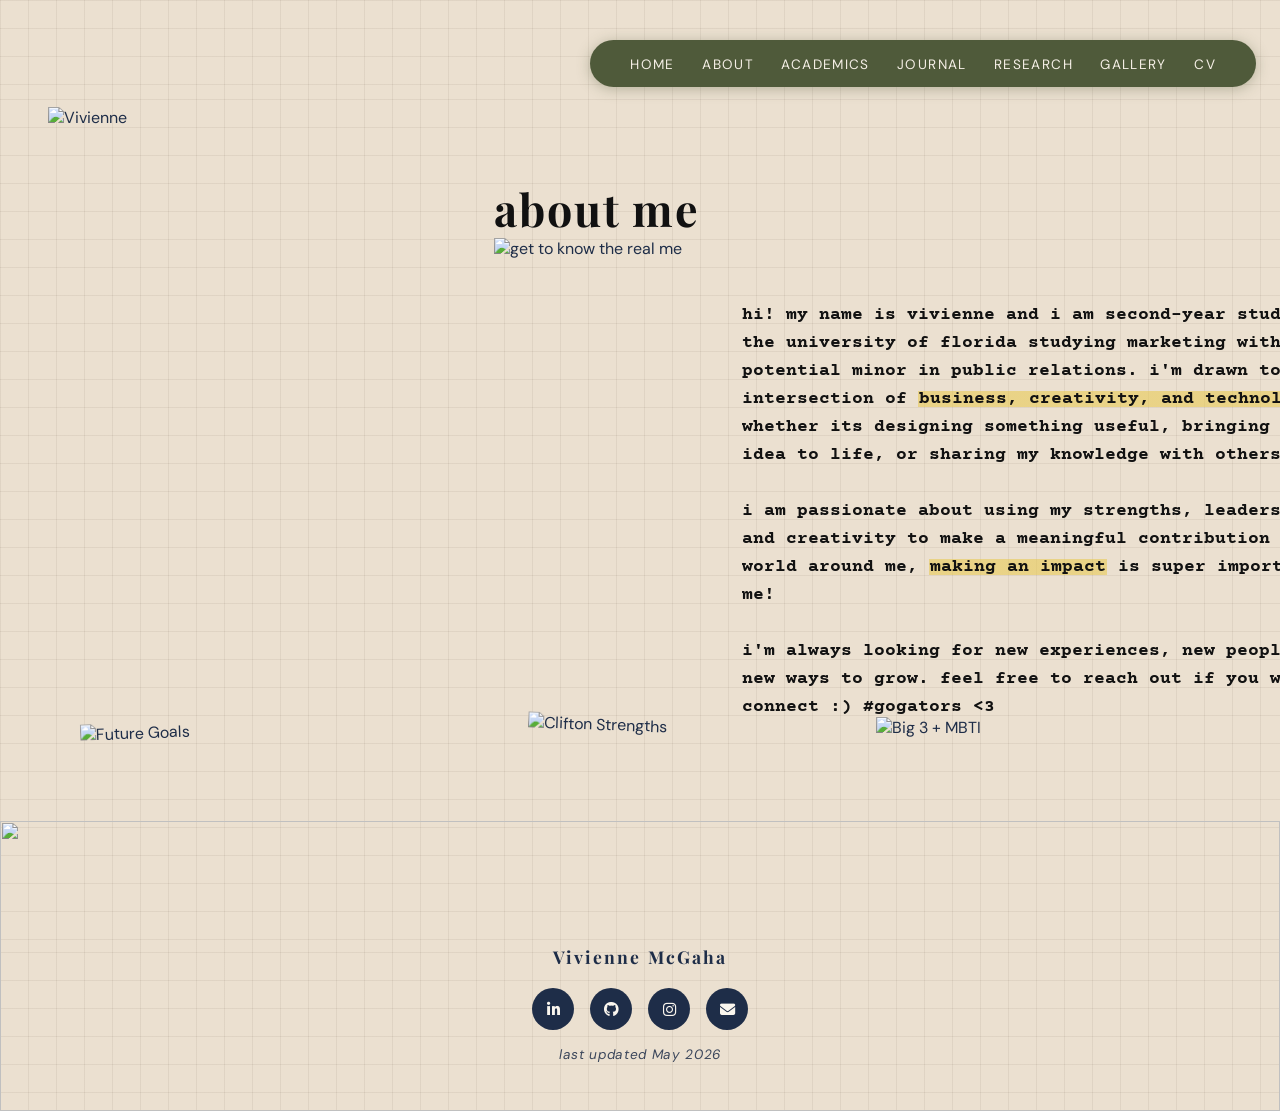
==== commit e912337a: "Update profile and CV details" ====
--- a/about.html
+++ b/about.html
@@ -51,7 +51,7 @@
         <div class="about-image-top">
           <img src="images/redesign 1/about me.png?v=3" class="about-me-photo" alt="Vivienne">
           <div class="about-me-bio">
-            <p>hi! my name is vivienne and i am a second-year student at the university of florida studying finance, with potential minors in sociology and public relations. i'm drawn to the intersection of <span class="bio-hl">business, creativity, and technology</span> - whether its designing something useful, bringing a new idea to life, or sharing my knowledge with others.</p>
+            <p>hi! my name is vivienne and i am second-year student at the university of florida studying marketing with a potential minor in public relations. i'm drawn to the intersection of <span class="bio-hl">business, creativity, and technology</span> - whether its designing something useful, bringing a new idea to life, or sharing my knowledge with others.</p>
             <p>i am passionate about using my strengths, leadership, and creativity to make a meaningful contribution to the world around me, <span class="bio-hl">making an impact</span> is super important to me!</p>
             <p>i'm always looking for new experiences, new people, and new ways to grow. feel free to reach out if you want to connect :) #gogators &lt;3</p>
           </div>
--- a/styles.css
+++ b/styles.css
@@ -60,8 +60,8 @@
   z-index: 100;
   display: flex;
   align-items: center;
-  justify-content: flex-start;
-  padding: 2.5rem 1.5rem 0.75rem 52rem;
+  justify-content: flex-end;
+  padding: 2.5rem 1.5rem 0.75rem;
   background: transparent;
 }
 
@@ -69,7 +69,7 @@
   list-style: none;
   display: flex;
   justify-content: space-between;
-  width: 44vw;
+  width: clamp(610px, 52vw, 760px);
   background-color: var(--olive);
   border-radius: 50px;
   padding: 0.8rem 2.5rem;
@@ -1338,6 +1338,9 @@
   border-radius: 16px;
   width: 520px;
   max-width: 92vw;
+  max-height: 88vh;
+  display: flex;
+  flex-direction: column;
   overflow: hidden;
   box-shadow: 0 24px 64px rgba(0, 0, 0, 0.4);
   cursor: default;
@@ -1346,16 +1349,23 @@
 
 .modal-close {
   position: absolute;
-  top: 12px;
-  right: 16px;
-  background: none;
+  top: 10px;
+  right: 10px;
+  width: 34px;
+  height: 34px;
+  display: flex;
+  align-items: center;
+  justify-content: center;
+  background: rgba(255, 255, 255, 0.9);
   border: none;
-  font-size: 1.5rem;
+  border-radius: 50%;
+  font-size: 1.4rem;
   color: var(--coffee);
   cursor: pointer;
   line-height: 1;
-  z-index: 2;
-  opacity: 0.6;
+  z-index: 3;
+  box-shadow: 0 2px 6px rgba(0, 0, 0, 0.25);
+  opacity: 0.95;
   transition: opacity 0.15s;
 }
 
@@ -1365,10 +1375,12 @@
   width: 100%;
   height: 240px;
   background: var(--slate-gray);
+  flex-shrink: 0;
 }
 
 .modal-body {
   padding: 1.5rem 1.75rem 2rem;
+  overflow-y: auto;
 }
 
 .modal-body h3 {
@@ -3161,3 +3173,146 @@
   .sticker-bl { width: 130px; bottom: -8px; left: -8px; }
   .sticker-sn { width: 95px; }
 }
+
+/* Keep the scrapbook hero proportional when the browser is narrower than desktop. */
+@media (min-width: 601px) and (max-width: 900px) {
+  .navbar {
+    display: grid;
+    grid-template-columns: 1fr auto;
+    align-content: start;
+    min-height: 190px;
+    padding: 130px 1rem 0.75rem;
+    align-items: start;
+  }
+
+  .nav-toggle {
+    grid-column: 2;
+    grid-row: 1;
+    justify-self: end;
+  }
+
+  .nav-links {
+    position: static;
+    grid-column: 1 / -1;
+    grid-row: 2;
+    width: min(100%, 320px);
+    min-width: 0;
+    justify-self: end;
+    margin-top: 0.75rem;
+  }
+
+  .page-sig {
+    width: 300px;
+    top: -50px;
+    left: -88px;
+  }
+
+  .hero {
+    display: grid;
+    grid-template-columns: minmax(250px, 0.85fr) minmax(340px, 1.15fr);
+    align-items: start;
+    gap: clamp(1rem, 3vw, 2rem);
+    min-height: 0;
+    margin-bottom: 0;
+    padding: 1.5rem 1.5rem 9rem;
+    overflow: hidden;
+  }
+
+  .hero-left,
+  .hero-right {
+    width: 100%;
+    min-width: 0;
+    margin: 0;
+  }
+
+  .hero-left {
+    padding: 3.5rem 0 0;
+    gap: 0.9rem;
+  }
+
+  .hero-right {
+    padding: 1.5rem 0 0;
+    flex-direction: column;
+    align-items: center;
+  }
+
+  .hero-name-group { margin-top: 0; }
+  .hero-name { font-size: clamp(3rem, 8vw, 4.4rem); }
+
+  .hero-desc {
+    width: 100%;
+    max-width: 420px;
+    margin-top: 0.35rem;
+    line-height: 1.65;
+  }
+
+  .hero-learn-wrap {
+    display: block;
+    width: 100%;
+    margin-top: 0;
+    text-align: left;
+    pointer-events: auto;
+  }
+
+  .hero-learn-wrap .hero-learn-more {
+    margin-left: 0;
+    font-size: 0.78rem;
+    padding: 0.35rem 0.85rem;
+  }
+
+  .hero-portrait-wrap {
+    width: min(100%, 500px);
+    margin: 0 auto;
+    padding-top: 0;
+    transform: rotate(-1deg);
+  }
+
+  .hero-portrait {
+    width: 100%;
+    max-width: 100%;
+  }
+
+  .hero-corner-tag {
+    bottom: -9%;
+    left: 50%;
+    width: 56%;
+  }
+
+  .hero-notes-row {
+    display: grid;
+    grid-template-columns: minmax(0, 0.85fr) minmax(0, 1.15fr);
+    align-items: center;
+    gap: 0.75rem;
+    width: min(100%, 500px);
+    margin: 3.25rem auto 0;
+  }
+
+  .hero-one-day,
+  .hero-sticky-note-wrap {
+    position: relative;
+    inset: auto;
+    width: 100%;
+    margin: 0;
+    transform: none;
+  }
+
+  .hero-sticky-note-wrap { top: 0; }
+  .hero-flowers-deco { display: none; }
+
+  .hero-koi-wrap {
+    left: 0;
+    right: 0;
+    bottom: 0;
+    width: 100%;
+  }
+
+  .hero-koi-projects-label {
+    bottom: 8%;
+    white-space: nowrap;
+  }
+
+  .hero-koi-projects-caption {
+    bottom: 0;
+    transform: translateX(-50%) translateY(32%);
+  }
+}
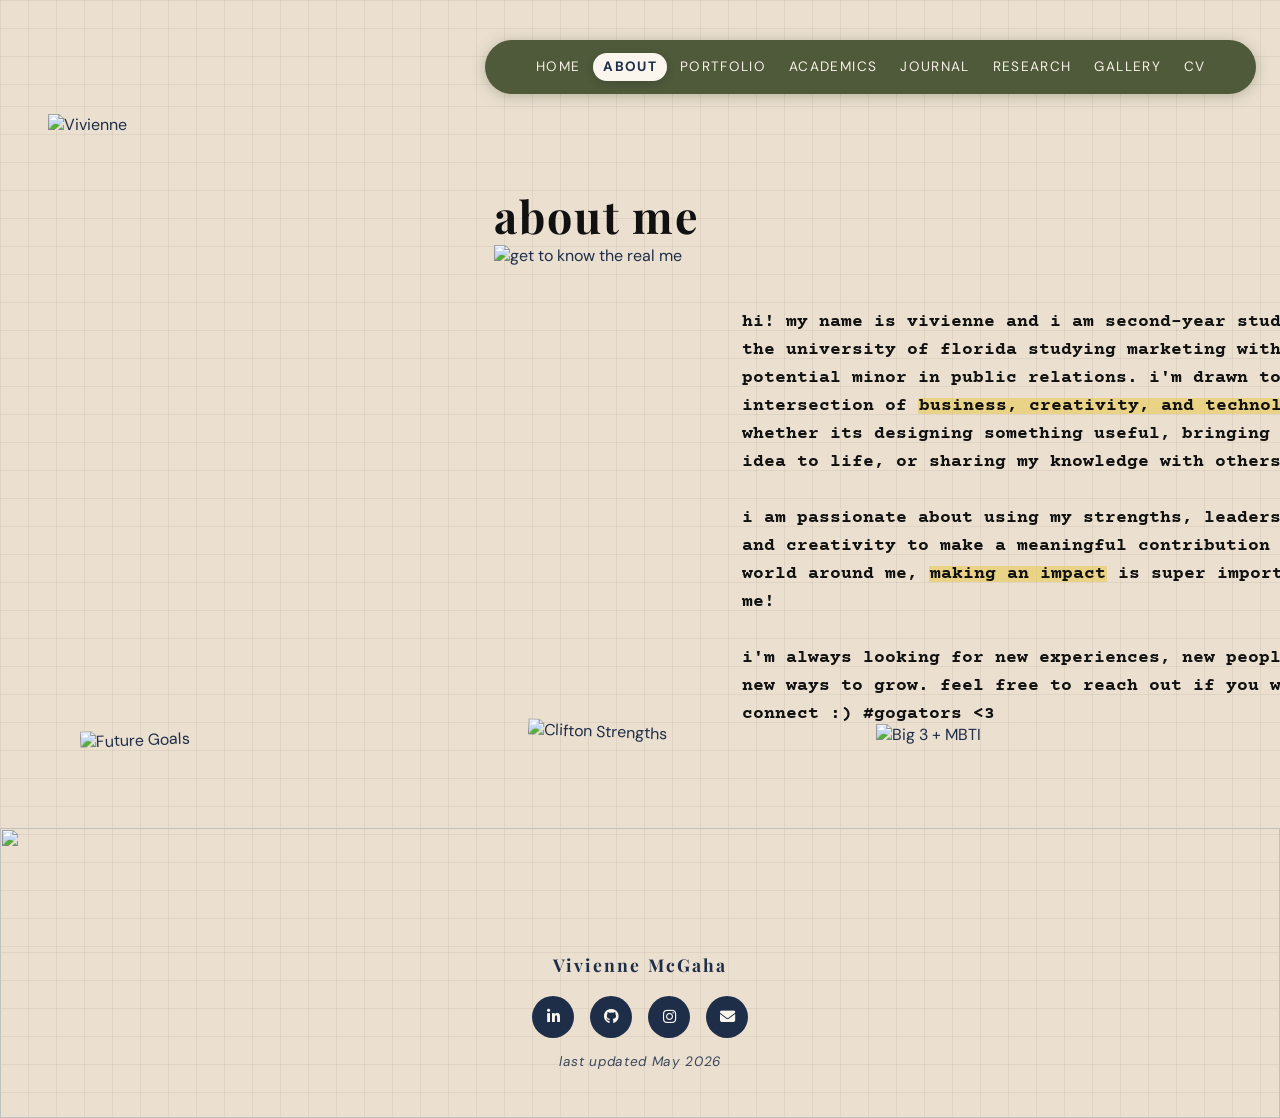
==== commit 8bcaa274: "Redesign portfolio and improve responsive layouts" ====
--- a/about.html
+++ b/about.html
@@ -21,6 +21,7 @@
     <ul class="nav-links">
       <li><a href="index.html">Home</a></li>
       <li><a href="about.html">About</a></li>
+      <li><a href="portfolio.html">Portfolio</a></li>
       <li><a href="academics.html">Academics</a></li>
       <li><a href="journal.html">Journal</a></li>
       <li><a href="research.html">Research</a></li>
--- a/styles.css
+++ b/styles.css
@@ -21,6 +21,730 @@
   --charcoal:     #1A1A1A;
 }
 
+
+/* ============================================================
+   UNIFIED EDITORIAL PAGES
+   Academics, Journal, Research, Gallery, and CV
+   ============================================================ */
+.unified-page {
+  background: #f7f3eb;
+  color: var(--space-cadet);
+  font-family: 'Times New Roman', Times, serif;
+}
+
+.unified-page .page-sig {
+  display: none;
+}
+
+.unified-page .navbar {
+  position: relative;
+  inset: auto;
+  min-height: 0;
+  padding: 2rem clamp(1.5rem, 4vw, 4rem) 1.25rem;
+  justify-content: space-between;
+  background:
+    linear-gradient(90deg, rgba(79, 90, 58, 0.06) 1px, transparent 1px),
+    linear-gradient(rgba(79, 90, 58, 0.06) 1px, transparent 1px),
+    #f7f3eb;
+  background-size: 42px 42px;
+}
+
+.unified-page .marketing-home-brand {
+  flex-shrink: 0;
+}
+
+.unified-page .nav-links,
+.unified-page .nav-toggle {
+  background-color: var(--space-cadet);
+  box-shadow: 0 2px 14px rgba(30, 45, 72, 0.38);
+}
+
+.unified-page .nav-links {
+  width: clamp(560px, 48vw, 700px);
+}
+
+.unified-page .page-main,
+.unified-page .academics-main {
+  min-height: calc(100vh - 112px);
+  padding: clamp(3rem, 5.5vw, 5.75rem) clamp(1.5rem, 7vw, 7rem) clamp(6rem, 9vw, 9rem);
+  background:
+    linear-gradient(90deg, rgba(79, 90, 58, 0.06) 1px, transparent 1px),
+    linear-gradient(rgba(79, 90, 58, 0.06) 1px, transparent 1px),
+    #f7f3eb;
+  background-size: 42px 42px;
+}
+
+.unified-page .section-header,
+.unified-page .page-main .section-header,
+.unified-page .academics-main .section-header,
+.unified-page.journal-page .page-main .section-header,
+.unified-page.research-page .page-main .section-header,
+.unified-page.gallery-page .page-main .section-header {
+  display: block;
+  width: auto;
+  margin: 0 0 clamp(3rem, 6vw, 5rem) !important;
+  transform: none;
+  text-align: left;
+}
+
+.unified-page .section-title,
+.unified-page .page-main .section-title,
+.unified-page .academics-main .section-title {
+  margin: 0;
+  color: var(--space-cadet);
+  font-family: 'Perandory', 'Playfair Display', serif;
+  font-size: clamp(4rem, 8vw, 7.5rem) !important;
+  font-style: italic;
+  font-weight: 400;
+  line-height: 0.95;
+  letter-spacing: 0.025em;
+  text-transform: none !important;
+}
+
+.unified-page .academics-bio,
+.unified-page .journal-subtitle,
+.unified-page .research-subtitle,
+.unified-page .gallery-subtitle {
+  width: auto;
+  max-width: 46rem;
+  margin: 1rem 0 0;
+  color: var(--space-cadet);
+  font-family: 'Times New Roman', Times, serif;
+  font-size: clamp(1.15rem, 1.5vw, 1.4rem);
+  font-weight: 400;
+  line-height: 1.55;
+}
+
+.unified-page.journal-page .page-main .section-header,
+.unified-page.research-page .page-main .section-header,
+.unified-page.gallery-page .page-main .section-header,
+.unified-page.cv-page .page-main .section-header {
+  text-align: center;
+}
+
+.unified-page.journal-page .journal-subtitle,
+.unified-page.research-page .research-subtitle,
+.unified-page.gallery-page .gallery-subtitle {
+  margin-right: auto;
+  margin-left: auto;
+  text-align: center;
+}
+
+.unified-page .card,
+.unified-page .cv-doc,
+.unified-page .gallery-polaroid,
+.unified-page .research-photo {
+  background-color: rgba(250, 246, 238, 0.94);
+  border: 1px solid rgba(30, 45, 72, 0.16);
+  border-radius: 0.75rem;
+  box-shadow: 0 0.75rem 1.75rem rgba(30, 45, 72, 0.12);
+}
+
+.unified-page .card-text,
+.unified-page .academics-subject-classes,
+.unified-page .cv-entry-date,
+.unified-page .cv-entry-org,
+.unified-page .cv-entry-meta,
+.unified-page .cv-entry-desc,
+.unified-page .gallery-caption,
+.unified-page .polaroid-date {
+  font-family: 'Times New Roman', Times, serif;
+}
+
+.unified-page .cv-doc {
+  max-width: 980px;
+  padding: clamp(2rem, 5vw, 4.5rem);
+}
+
+.unified-page .cv-doc-heading {
+  color: var(--space-cadet);
+  font-family: 'Perandory', 'Playfair Display', serif;
+  font-size: clamp(2rem, 3.5vw, 3rem);
+  font-weight: 400;
+  letter-spacing: 0.02em;
+  border-bottom-color: var(--tan);
+}
+
+/* Academics — editorial journey */
+.academics-page .academic-journey {
+  display: grid;
+  width: min(100%, 1180px);
+  margin-inline: auto;
+  gap: clamp(4.5rem, 8vw, 7.5rem);
+}
+
+.academics-page .academic-kicker {
+  margin: 0 0 0.8rem;
+  color: var(--olive);
+  font-size: 0.9rem;
+  font-weight: 700;
+  letter-spacing: 0.16em;
+  text-transform: uppercase;
+}
+
+.academics-page .academic-overview {
+  display: block;
+  padding: 0;
+  color: var(--space-cadet);
+}
+
+.academics-page .academic-meta-row {
+  width: fit-content;
+  padding: 0;
+  border: 0;
+  background: transparent;
+  box-shadow: none;
+}
+
+.academics-page .academic-header-facts {
+  display: flex;
+  width: fit-content;
+  margin: 1.35rem auto 0;
+  color: var(--space-cadet);
+}
+
+.academics-page .academic-header-facts div {
+  min-width: 10rem;
+  padding-right: 1.5rem;
+}
+
+.academics-page .academic-header-facts div + div {
+  padding-right: 0;
+  padding-left: 1.5rem;
+  border-left: 1px solid rgba(30, 45, 72, 0.28);
+}
+
+.academics-page .academic-header-facts dt {
+  margin-bottom: 0.2rem;
+  color: var(--olive);
+  font-size: 0.76rem;
+  font-weight: 700;
+  letter-spacing: 0.13em;
+  text-transform: uppercase;
+}
+
+.academics-page .academic-header-facts dd {
+  margin: 0;
+  font-size: 1.05rem;
+  line-height: 1.3;
+}
+
+.academics-page .academic-header-facts div:first-child dd {
+  white-space: nowrap;
+}
+
+.unified-page.academics-page .academics-main .section-header {
+  position: relative;
+  top: -1.25rem;
+  text-align: center;
+}
+
+.academics-page .academics-bio {
+  position: relative;
+  top: -0.7rem;
+  width: 100%;
+  max-width: none;
+  margin-right: auto;
+  margin-left: auto;
+  line-height: 1;
+  white-space: nowrap;
+}
+
+.academics-page .academic-overview .academic-kicker {
+  color: var(--tan);
+}
+
+.academics-page .academic-overview h3,
+.academics-page .academic-section-heading h3,
+.academics-page .high-school-summary h3 {
+  margin: 0;
+  font-family: 'Perandory', 'Playfair Display', serif;
+  font-weight: 400;
+}
+
+.academics-page .academic-overview h3 {
+  max-width: 15ch;
+  font-size: clamp(2.35rem, 3.8vw, 3.8rem);
+  line-height: 1;
+}
+
+.academics-page .academic-overview-copy > p:last-child {
+  max-width: 38rem;
+  margin: 1rem 0 0;
+  font-size: 1.08rem;
+  line-height: 1.5;
+}
+
+.academics-page .academic-facts {
+  display: grid;
+  grid-template-columns: repeat(2, minmax(0, 1fr));
+  width: fit-content;
+  margin: 0;
+  align-content: center;
+}
+
+.academics-page .academic-facts div {
+  min-width: 12rem;
+  padding: 0 2rem 0 0;
+  border-right: 1px solid rgba(30, 45, 72, 0.25);
+}
+
+.academics-page .academic-facts div + div {
+  padding-right: 0;
+  padding-left: 2rem;
+}
+
+.academics-page .academic-facts div:last-child {
+  border-right: 0;
+}
+
+.academics-page .academic-facts dt {
+  margin-bottom: 0.35rem;
+  color: var(--olive);
+  font-size: 0.78rem;
+  letter-spacing: 0.12em;
+  text-transform: uppercase;
+}
+
+.academics-page .academic-facts dd {
+  margin: 0;
+  font-size: clamp(1.15rem, 1.7vw, 1.45rem);
+  line-height: 1.25;
+}
+
+.academics-page .academic-highlights {
+  display: grid;
+  grid-template-columns: minmax(360px, 0.9fr) minmax(0, 1.1fr);
+  gap: clamp(3rem, 7vw, 7rem);
+  align-items: center;
+}
+
+.academics-page .academic-photo-pair {
+  display: grid;
+  grid-template-columns: repeat(2, minmax(0, 1fr));
+  gap: 1.25rem;
+  align-items: start;
+}
+
+.academics-page .academic-photo-card {
+  margin: 0;
+}
+
+.academics-page .academic-photo-card-offset {
+  margin-top: 3rem;
+}
+
+.academics-page .academic-photo-card button {
+  display: block;
+  width: 100%;
+  padding: 0;
+  border: 0;
+  background: transparent;
+  cursor: zoom-in;
+}
+
+.academics-page .academic-photo-card img {
+  display: block;
+  width: 100%;
+  aspect-ratio: 4 / 5;
+  border-radius: 0.8rem;
+  object-fit: cover;
+  box-shadow: 0 0.9rem 2rem rgba(30, 45, 72, 0.18);
+}
+
+.academics-page .academic-photo-card figcaption {
+  margin-top: 0.75rem;
+  color: var(--olive);
+  font-size: 0.95rem;
+  font-style: italic;
+}
+
+.academics-page .high-school-summary h3,
+.academics-page .academic-section-heading h3 {
+  color: var(--space-cadet);
+  font-size: clamp(2.5rem, 4.5vw, 4.5rem);
+  line-height: 1;
+}
+
+.academics-page .high-school-lead {
+  margin: 1rem 0 1.75rem;
+  color: var(--olive);
+  font-size: 1.25rem;
+  font-style: italic;
+}
+
+.academics-page .high-school-stats {
+  display: grid;
+  grid-template-columns: repeat(3, 1fr);
+  margin-bottom: 2rem;
+  border-block: 1px solid rgba(30, 45, 72, 0.2);
+}
+
+.academics-page .high-school-stats p {
+  display: grid;
+  margin: 0;
+  padding: 1.2rem 0.75rem;
+  gap: 0.25rem;
+  text-align: center;
+}
+
+.academics-page .high-school-stats p + p {
+  border-left: 1px solid rgba(30, 45, 72, 0.2);
+}
+
+.academics-page .high-school-stats strong {
+  font-size: 1.65rem;
+}
+
+.academics-page .high-school-stats span {
+  font-size: 0.82rem;
+}
+
+.academics-page .high-school-subjects {
+  display: grid;
+  gap: 1rem;
+}
+
+.academics-page .high-school-subjects p {
+  margin: 0;
+  font-size: 1.05rem;
+  line-height: 1.55;
+}
+
+.academics-page .high-school-subjects strong {
+  display: block;
+  margin-bottom: 0.15rem;
+  color: var(--space-cadet);
+}
+
+.academics-page .academic-section-heading {
+  margin-bottom: 2.25rem;
+}
+
+.academics-page .academic-journey > section {
+  position: relative;
+  left: 50%;
+  width: min(calc(100% + clamp(9rem, 18vw, 18rem)), calc(100vw - 1rem), 1600px);
+  margin-inline: 0;
+  transform: translateX(-50%);
+}
+
+.academics-page .coursework-grid {
+  display: grid;
+  grid-template-columns: repeat(4, minmax(0, 1fr));
+  gap: 1rem;
+}
+
+.academics-page .coursework-card {
+  align-self: start;
+  padding: clamp(1.25rem, 2vw, 1.75rem);
+  border: 1px solid rgba(30, 45, 72, 0.3);
+  border-radius: 0.8rem;
+  background: rgba(255, 253, 248, 0.98);
+  box-shadow: 0 0.85rem 2rem rgba(30, 45, 72, 0.17);
+}
+
+.academics-page .coursework-card-compact {
+  grid-column: auto;
+}
+
+.academics-page .coursework-card-current {
+  grid-column: auto;
+  border-top: 4px solid var(--tan);
+}
+
+.academics-page .coursework-term {
+  margin: 0 0 0.85rem;
+  padding-bottom: 0.5rem;
+  border-bottom: 2px solid var(--tan);
+  color: var(--space-cadet);
+  font-family: 'Perandory', 'Playfair Display', serif;
+  font-size: 1.7rem;
+}
+
+.academics-page .coursework-card ul {
+  display: grid;
+  margin: 0;
+  padding: 0;
+  gap: 0.6rem;
+  list-style: none;
+}
+
+.academics-page .coursework-card li {
+  display: grid;
+  grid-template-columns: 5.2rem 1fr;
+  gap: 0.75rem;
+  font-size: 1rem;
+  line-height: 1.3;
+}
+
+.academics-page .coursework-card li span {
+  color: var(--olive);
+  font-weight: 700;
+  letter-spacing: 0.04em;
+}
+
+.academics-page .honors-grid {
+  display: grid;
+  grid-template-columns: repeat(3, minmax(0, 1fr));
+  gap: 1rem;
+}
+
+.academics-page .honors-grid > p {
+  display: flex;
+  min-height: 112px;
+  margin: 0;
+  padding: 1.25rem;
+  align-items: center;
+  gap: 1rem;
+  border: 1px solid rgba(30, 45, 72, 0.3);
+  border-radius: 0.7rem;
+  background: rgba(255, 253, 248, 0.98);
+  box-shadow: 0 0.7rem 1.65rem rgba(30, 45, 72, 0.14);
+}
+
+.academics-page .honors-grid i {
+  flex: 0 0 auto;
+  color: var(--tan);
+  font-size: 1.65rem;
+}
+
+.academics-page .honors-grid span,
+.academics-page .honors-grid strong,
+.academics-page .honors-grid small {
+  display: block;
+}
+
+.academics-page .honors-grid strong {
+  font-size: 1rem;
+  line-height: 1.3;
+}
+
+.academics-page .honors-grid small {
+  margin-top: 0.3rem;
+  color: var(--olive);
+  font-size: 0.85rem;
+}
+
+.academics-page .academic-cv-link {
+  display: inline-flex;
+  margin-top: 1.75rem;
+  padding: 0.75rem 1rem;
+  border: 1px solid var(--space-cadet);
+  align-items: center;
+  gap: 0.5rem;
+  font-size: 1rem;
+  transition: background-color 0.2s ease, color 0.2s ease, transform 0.2s ease;
+}
+
+.academics-page .academic-cv-link:hover,
+.academics-page .academic-cv-link:focus-visible {
+  background: var(--space-cadet);
+  color: var(--off-white);
+  transform: translateY(-2px);
+}
+
+@media (max-width: 1050px) {
+  .academics-page .academic-journey > section {
+    left: auto;
+    width: 100%;
+    margin-inline: auto;
+    transform: none;
+  }
+
+  .academics-page .coursework-grid {
+    grid-template-columns: repeat(2, minmax(0, 1fr));
+  }
+}
+
+@media (max-width: 900px) {
+  .academics-page .academic-journey {
+    gap: 4rem;
+  }
+
+  .academics-page .academic-highlights {
+    grid-template-columns: 1fr;
+  }
+
+  .academics-page .honors-grid {
+    grid-template-columns: repeat(2, minmax(0, 1fr));
+  }
+}
+
+@media (max-width: 620px) {
+  .academics-page .academics-bio {
+    max-width: 100%;
+    white-space: normal;
+  }
+
+  .academics-page .academic-overview {
+    padding: 0;
+  }
+
+  .academics-page .academic-facts,
+  .academics-page .coursework-grid,
+  .academics-page .honors-grid {
+    grid-template-columns: 1fr;
+  }
+
+  .academics-page .academic-header-facts {
+    display: grid;
+    gap: 0.75rem;
+  }
+
+  .academics-page .academic-header-facts div,
+  .academics-page .academic-header-facts div + div {
+    min-width: 0;
+    padding: 0;
+    border-left: 0;
+  }
+
+  .academics-page .academic-facts div {
+    min-width: 0;
+    padding: 0.8rem 0;
+    border-right: 0;
+    border-bottom: 1px solid rgba(30, 45, 72, 0.2);
+  }
+
+  .academics-page .academic-facts div + div {
+    padding-left: 0;
+  }
+
+  .academics-page .academic-facts div:last-child {
+    border-bottom: 0;
+  }
+
+  .academics-page .academic-photo-pair {
+    gap: 0.75rem;
+  }
+
+  .academics-page .academic-photo-card-offset {
+    margin-top: 1.5rem;
+  }
+
+  .academics-page .high-school-stats {
+    grid-template-columns: 1fr;
+  }
+
+  .academics-page .high-school-stats p + p {
+    border-top: 1px solid rgba(30, 45, 72, 0.2);
+    border-left: 0;
+  }
+
+  .academics-page .coursework-card-compact {
+    grid-column: auto;
+  }
+
+  .academics-page .coursework-card-current {
+    grid-column: auto;
+  }
+
+  .academics-page .coursework-card li {
+    grid-template-columns: 1fr;
+    gap: 0.15rem;
+  }
+}
+
+.unified-page .cv-entry-title,
+.unified-page .card-label,
+.unified-page .journal-season,
+.unified-page .journal-future-season {
+  color: var(--space-cadet);
+  font-family: 'Times New Roman', Times, serif !important;
+}
+
+.unified-page .footer {
+  margin: 0;
+  padding: clamp(3rem, 6vw, 5rem) clamp(1.5rem, 7vw, 7rem);
+  background: var(--space-cadet);
+  overflow: visible;
+}
+
+.unified-page .footer-bg-img,
+.unified-page .footer-tape {
+  display: none;
+}
+
+.unified-page .footer-inner {
+  width: min(100%, 1180px);
+  margin-inline: auto;
+  flex-direction: row;
+  justify-content: space-between;
+  gap: 2rem;
+}
+
+.unified-page .footer-name {
+  color: var(--cream);
+  font-family: 'Perandory', 'Playfair Display', serif;
+  font-size: clamp(2.5rem, 5vw, 4.5rem);
+  font-weight: 400;
+  line-height: 1;
+  letter-spacing: 0.02em;
+}
+
+.unified-page .social-link {
+  border: 1px solid rgba(250, 246, 238, 0.55);
+  background: transparent;
+  color: var(--cream);
+}
+
+.unified-page .social-link:hover {
+  background: var(--tan);
+  color: var(--space-cadet);
+}
+
+.unified-page .footer-updated {
+  color: var(--cream);
+}
+
+@media (max-width: 900px) {
+  .unified-page .navbar {
+    display: flex;
+    min-height: 0;
+    padding: 1.35rem 1.25rem 1rem;
+    align-items: center;
+  }
+
+  .unified-page .marketing-home-brand {
+    font-size: clamp(2.25rem, 9vw, 3.2rem);
+  }
+
+  .unified-page .nav-toggle {
+    display: flex;
+    padding: 0.8rem 0.9rem;
+    border-radius: 999px;
+  }
+
+  .unified-page .nav-links {
+    position: absolute;
+    top: calc(100% + 0.25rem);
+    right: 1.25rem;
+    width: min(19rem, calc(100vw - 2.5rem));
+    margin: 0;
+    padding: 0.75rem;
+    border-radius: 1rem;
+  }
+
+  .unified-page .page-main,
+  .unified-page .academics-main {
+    padding: 3.5rem 1.25rem 5rem;
+  }
+
+  .unified-page .footer-inner {
+    flex-direction: column;
+  }
+}
+
+@font-face {
+  font-family: 'Perandory';
+  src:
+    url('fonts/Perandory-Condensed.5a63ba27e46177184ea3.3b95fb19a8777a2606d4b543fc18500b.woff2') format('woff2'),
+    url('fonts/Perandory-Condensed.5a63ba27e46177184ea3.3b95fb19a8777a2606d4b543fc18500b.otf') format('opentype');
+  font-style: normal;
+  font-weight: 400;
+  font-display: swap;
+}
+
 /* --- Reset & Base ------------------------------------------ */
 *, *::before, *::after {
   box-sizing: border-box;
@@ -69,24 +793,1142 @@
   list-style: none;
   display: flex;
   justify-content: space-between;
-  width: clamp(610px, 52vw, 760px);
+  width: clamp(715px, calc(52vw + 105px), 870px);
   background-color: var(--olive);
   border-radius: 50px;
   padding: 0.8rem 2.5rem;
   box-shadow: 0 2px 14px rgba(79, 90, 58, 0.35);
 }
 
+/* ============================================================
+   MARKETING PORTFOLIO HOMEPAGE
+   ============================================================ */
+.marketing-home-page {
+  background: #efe7d9;
+  color: var(--space-cadet);
+}
+
+.marketing-home-page .navbar {
+  position: absolute;
+  inset: 0 0 auto 0;
+  justify-content: space-between;
+  padding: 2rem clamp(1.5rem, 4vw, 4rem) 0.75rem;
+}
+
+.marketing-home-brand {
+  color: var(--space-cadet);
+  font-family: 'Perandory', 'Playfair Display', serif;
+  font-size: clamp(2.75rem, 4.1vw, 4.25rem);
+  line-height: 1;
+  letter-spacing: 0.015em;
+}
+
+.marketing-home-brand:hover {
+  color: var(--tan);
+}
+
+.marketing-home-brand[aria-current='page'] {
+  text-decoration: underline;
+  text-decoration-color: var(--tan);
+  text-decoration-thickness: 0.08em;
+  text-underline-offset: 0.14em;
+}
+
+.marketing-home-page .nav-links,
+.marketing-home-page .nav-toggle {
+  background-color: var(--space-cadet);
+  box-shadow: 0 2px 14px rgba(30, 45, 72, 0.38);
+}
+
+.marketing-home-page .nav-links {
+  width: clamp(560px, 48vw, 700px);
+}
+
+.marketing-home-main {
+  width: 100%;
+  overflow: hidden;
+  font-family: 'Times New Roman', Times, serif;
+}
+
+.marketing-section {
+  position: relative;
+  display: flex;
+  min-height: 100vh;
+  min-height: 100svh;
+  padding: clamp(7rem, 12vw, 11rem) clamp(1.5rem, 7vw, 7rem);
+  align-items: center;
+}
+
+.marketing-hero {
+  display: grid;
+  grid-template-columns: minmax(0, 1fr) minmax(280px, 0.82fr);
+  gap: clamp(2rem, 7vw, 8rem);
+  min-height: 92vh;
+  min-height: 92svh;
+  background: #f7f3eb;
+  text-align: left;
+}
+
+.marketing-hero-copy {
+  display: flex;
+  width: max-content;
+  max-width: 100%;
+  flex-direction: column;
+  align-items: flex-start;
+  margin-left: clamp(1.5rem, 4vw, 4rem);
+  transform: translateY(-1rem);
+}
+
+.marketing-eyebrow {
+  display: flex;
+  width: 100%;
+  margin: 0 0 1.35rem;
+  align-items: center;
+  gap: 0.75rem;
+  font-family: 'Times New Roman', Times, serif;
+  font-size: clamp(0.95rem, 1.2vw, 1.15rem);
+  line-height: 1.35;
+  letter-spacing: 0.015em;
+  word-spacing: 0.22em;
+  white-space: nowrap;
+  animation: marketing-fall-in 0.7s ease-out 0.15s both;
+}
+
+.marketing-eyebrow-line {
+  min-width: 3rem;
+  flex: 1;
+  border-top: 1px solid currentColor;
+}
+
+.marketing-title {
+  max-width: 11ch;
+  margin: 0;
+  font-family: 'Perandory', 'Playfair Display', serif;
+  font-size: clamp(4.5rem, 12vw, 11rem);
+  font-weight: 400;
+  line-height: 0.84;
+  letter-spacing: -0.045em;
+  text-wrap: balance;
+}
+
+.marketing-title-main {
+  display: block;
+  font-size: 1.32em;
+  letter-spacing: 0.025em;
+  white-space: nowrap;
+  animation: marketing-typewriter 0.95s steps(9, end) 0.15s both;
+}
+
+.marketing-title-script {
+  display: block;
+  font-family: 'Pinyon Script', 'Brush Script MT', 'Segoe Script', cursive;
+  font-size: 1.12em;
+  font-weight: 400;
+  line-height: 0.9;
+  animation: marketing-typewriter 0.95s steps(9, end) 1.15s both;
+}
+
+@keyframes marketing-typewriter {
+  from { clip-path: inset(-30% 110% -30% -10%); }
+  to { clip-path: inset(-30% -10% -30% -10%); }
+}
+
+@keyframes marketing-fall-in {
+  from {
+    opacity: 0;
+    translate: 0 -2rem;
+  }
+  to {
+    opacity: 1;
+    translate: 0 0;
+  }
+}
+
+@media (prefers-reduced-motion: reduce) {
+  .marketing-title-main,
+  .marketing-title-script,
+  .marketing-eyebrow,
+  .marketing-description,
+  .marketing-portfolio-button,
+  .marketing-photo-cluster,
+  .marketing-photo-doodle,
+  .portfolio-section-heading {
+    animation: none;
+    translate: none;
+  }
+}
+
+.marketing-description {
+  width: 100%;
+  max-width: 42rem;
+  margin-top: 2rem;
+  font-family: 'Times New Roman', Times, serif;
+  font-size: clamp(1.2rem, 1.55vw, 1.5rem);
+  line-height: 1.55;
+  animation: marketing-fall-in 0.75s ease-out 2.05s both;
+}
+
+.marketing-portfolio-button {
+  display: inline-flex;
+  margin-top: 1.5rem;
+  padding: 1rem 1.85rem;
+  align-items: center;
+  justify-content: center;
+  border: 1px solid var(--space-cadet);
+  border-radius: 0;
+  background: var(--space-cadet);
+  color: var(--cream);
+  font-family: 'Times New Roman', Times, serif;
+  font-size: 1.15rem;
+  animation: marketing-fall-in 0.75s ease-out 2.25s both;
+  transition: background-color 0.2s ease, color 0.2s ease;
+}
+
+.marketing-portfolio-button:hover,
+.marketing-portfolio-button:focus-visible {
+  background: transparent;
+  color: var(--space-cadet);
+}
+
+.marketing-photo-cluster {
+  position: relative;
+  width: min(100%, 520px);
+  justify-self: end;
+  margin-right: clamp(1.5rem, 4vw, 4rem);
+  transform: translateY(3rem);
+  animation: marketing-fall-in 0.9s ease-out 0.35s both;
+}
+
+.marketing-image-frame {
+  width: 100%;
+  aspect-ratio: 4 / 5;
+  border: 1px solid rgba(30, 45, 72, 0.28);
+  border-radius: clamp(1.25rem, 2.5vw, 2rem);
+  background: #eee7dc;
+  overflow: hidden;
+}
+
+.marketing-image-frame img {
+  display: block;
+  width: 100%;
+  height: 100%;
+  object-fit: cover;
+  object-position: 32% center;
+}
+
+.marketing-hero-sparkle {
+  position: absolute;
+  z-index: 2;
+  display: block;
+  height: auto;
+  pointer-events: none;
+  animation: marketing-sparkles-float 3.8s ease-in-out infinite alternate;
+}
+
+.marketing-sparkle-one {
+  top: 4%;
+  left: -3.5rem;
+  width: clamp(4.5rem, 6vw, 6rem);
+}
+
+.marketing-sparkle-two {
+  top: 22%;
+  right: -2.6rem;
+  width: clamp(2.5rem, 3.5vw, 3.75rem);
+  animation-delay: -1.1s;
+  animation-duration: 4.4s;
+}
+
+.marketing-sparkle-three {
+  bottom: 25%;
+  left: -2.2rem;
+  width: clamp(2.25rem, 3vw, 3.25rem);
+  animation-delay: -2.4s;
+  animation-duration: 3.4s;
+}
+
+.marketing-sparkle-four {
+  right: -3.2rem;
+  bottom: 6%;
+  width: clamp(3.5rem, 5vw, 5rem);
+  animation-delay: -0.6s;
+  animation-duration: 4.8s;
+}
+
+.marketing-sparkle-five {
+  top: -1.6rem;
+  right: 18%;
+  width: clamp(1.8rem, 2.5vw, 2.75rem);
+  animation-delay: -3s;
+  animation-duration: 3.1s;
+}
+
+@keyframes marketing-sparkles-float {
+  from {
+    translate: 0 -0.35rem;
+    rotate: -1.5deg;
+  }
+  to {
+    translate: 0 0.55rem;
+    rotate: 1.5deg;
+  }
+}
+
+@media (prefers-reduced-motion: reduce) {
+  .marketing-eyebrow,
+  .marketing-description,
+  .marketing-portfolio-button,
+  .marketing-photo-cluster,
+  .marketing-hero-sparkle,
+  .marketing-biography-sparkle {
+    animation: none;
+    translate: none;
+    rotate: none;
+  }
+}
+
+.marketing-biography {
+  min-height: auto;
+  align-items: flex-start;
+  justify-content: flex-start;
+  padding-inline: clamp(3rem, 11vw, 11rem);
+  padding-top: clamp(4rem, 6vw, 6rem);
+  padding-bottom: clamp(2.5rem, 4vw, 4rem);
+  background: var(--space-cadet);
+  color: var(--cream);
+}
+
+.marketing-biography-content {
+  width: 100%;
+  margin-inline: 0;
+}
+
+.marketing-biography .marketing-section-title {
+  display: flex;
+  align-items: center;
+  width: 100%;
+  max-width: none;
+  gap: clamp(0.75rem, 1.5vw, 1.5rem);
+  font-family: 'Perandory', 'Playfair Display', serif;
+  letter-spacing: 0.025em;
+  transform: translateY(-1rem);
+}
+
+.biography-title-wave {
+  min-width: 0;
+  flex: 1;
+  overflow: hidden;
+  color: currentColor;
+  font-family: Georgia, 'Times New Roman', serif;
+  font-size: clamp(2rem, 4vw, 4.5rem);
+  font-weight: 400;
+  line-height: 0.6;
+  letter-spacing: -0.18em;
+  white-space: nowrap;
+  opacity: 0.85;
+}
+
+.marketing-biography-copy {
+  display: grid;
+  gap: 2rem;
+  font-family: 'Times New Roman', Times, serif;
+  font-size: clamp(1.2rem, 1.55vw, 1.5rem);
+  line-height: 1.7;
+  transform: translateY(-2rem);
+}
+
+.marketing-biography-body {
+  display: grid;
+  grid-template-columns: minmax(320px, 400px) minmax(0, 1fr);
+  gap: clamp(1.75rem, 3vw, 3rem);
+  margin-top: clamp(2rem, 4vw, 3.5rem);
+  align-items: start;
+}
+
+.marketing-biography-photo-cluster {
+  position: relative;
+  width: min(100%, 400px);
+  justify-self: start;
+  margin-bottom: -2rem;
+  transform: translateY(-2rem);
+}
+
+.marketing-biography-image {
+  width: 100%;
+  aspect-ratio: 3 / 4;
+  margin: 0;
+  overflow: hidden;
+  border: 1px solid rgba(245, 239, 230, 0.34);
+  border-radius: clamp(1.25rem, 2.5vw, 2rem);
+}
+
+.marketing-biography-image img {
+  display: block;
+  width: 100%;
+  height: 100%;
+  object-fit: cover;
+  object-position: center 62%;
+}
+
+.marketing-biography-sparkle {
+  position: absolute;
+  z-index: 2;
+  display: block;
+  height: auto;
+  pointer-events: none;
+  animation: marketing-sparkles-float 4s ease-in-out infinite alternate;
+}
+
+.marketing-biography-sparkle-one {
+  top: -1.75rem;
+  left: -2.25rem;
+  width: clamp(3rem, 4vw, 4rem);
+}
+
+.marketing-biography-sparkle-two {
+  top: 24%;
+  right: -1.75rem;
+  width: clamp(2rem, 2.8vw, 2.75rem);
+  animation-delay: -1.2s;
+}
+
+.marketing-biography-sparkle-three {
+  bottom: 20%;
+  left: -1.5rem;
+  width: clamp(1.9rem, 2.6vw, 2.5rem);
+  animation-delay: -2.5s;
+  animation-duration: 3.5s;
+}
+
+.marketing-biography-sparkle-four {
+  right: 10%;
+  bottom: -1.6rem;
+  width: clamp(2.5rem, 3.5vw, 3.4rem);
+  animation-delay: -0.7s;
+  animation-duration: 4.6s;
+}
+
+.reveal-fall {
+  opacity: 0;
+  translate: 0 -2rem;
+  transition: opacity 0.75s ease-out, translate 0.75s ease-out;
+}
+
+.reveal-fall.is-visible {
+  opacity: 1;
+  translate: 0 0;
+}
+
+@media (prefers-reduced-motion: reduce) {
+  .reveal-fall {
+    opacity: 1;
+    translate: none;
+    transition: none;
+  }
+}
+
+.marketing-skills {
+  flex-direction: column;
+  align-items: center;
+  justify-content: flex-start;
+  min-height: auto;
+  padding-top: clamp(2.5rem, 4vw, 4rem);
+  padding-bottom: clamp(3rem, 5vw, 4.5rem);
+  background:
+    linear-gradient(90deg, rgba(79, 90, 58, 0.09) 1px, transparent 1px),
+    linear-gradient(rgba(79, 90, 58, 0.09) 1px, transparent 1px),
+    var(--cream);
+  background-size: 42px 42px;
+  color: var(--olive);
+  text-align: center;
+}
+
+.marketing-skills .marketing-section-title {
+  max-width: none;
+  color: var(--space-cadet);
+  font-family: 'Perandory', 'Playfair Display', serif;
+  font-size: clamp(2.5rem, 8.5vw, 8rem);
+  letter-spacing: 0.025em;
+  word-spacing: normal;
+  white-space: nowrap;
+}
+
+.marketing-skills-layout {
+  display: grid;
+  width: min(100%, 1180px);
+  gap: clamp(2rem, 4vw, 4rem);
+  margin-top: clamp(1.75rem, 3vw, 2.75rem);
+}
+
+.marketing-skills-grid {
+  display: grid;
+  width: 100%;
+  grid-template-columns: repeat(3, minmax(0, 1fr));
+  grid-auto-rows: 1fr;
+  gap: clamp(0.9rem, 2vw, 1.5rem);
+}
+
+.marketing-skill-card {
+  display: flex;
+  width: 100%;
+  height: 100%;
+  min-height: 112px;
+  padding: 1.25rem 1.4rem;
+  flex-direction: row;
+  align-items: center;
+  justify-content: center;
+  gap: 1rem;
+  border: 0;
+  border-radius: 0.75rem;
+  background: rgba(255, 255, 255, 0.96);
+  box-shadow: 0 9px 20px rgba(30, 45, 72, 0.12);
+}
+
+.marketing-skill-logo {
+  display: block;
+  width: clamp(3.25rem, 4.5vw, 4.25rem);
+  height: clamp(3.25rem, 4.5vw, 4.25rem);
+  flex: 0 0 auto;
+  object-fit: contain;
+}
+
+.marketing-skill-logo-wordmark {
+  width: min(100%, 8.5rem);
+  height: 4.25rem;
+}
+
+.marketing-skill-logo-square {
+  width: 4.25rem;
+}
+
+.marketing-skill-lockup {
+  display: flex;
+  flex-direction: column;
+  align-items: center;
+  justify-content: center;
+  gap: 0.15rem;
+}
+
+.marketing-skill-lockup span {
+  color: #1c2b33;
+  font-family: Arial, Helvetica, sans-serif;
+  font-size: 0.78rem;
+  font-weight: 600;
+  letter-spacing: 0.01em;
+}
+
+.marketing-skill-card h3 {
+  margin: 0;
+  font-family: 'Times New Roman', Times, serif;
+  font-size: clamp(1rem, 1.4vw, 1.3rem);
+  font-weight: 600;
+  line-height: 1.1;
+  letter-spacing: 0.02em;
+  color: var(--space-cadet);
+}
+
+.marketing-certifications-grid {
+  display: grid;
+  width: 100%;
+  grid-template-columns: repeat(3, minmax(0, 1fr));
+  gap: clamp(1.5rem, 4vw, 3rem);
+}
+
+.marketing-certification {
+  display: flex;
+  flex-direction: row;
+  align-items: center;
+  justify-content: flex-start;
+  gap: 1rem;
+  color: var(--space-cadet);
+  text-align: left;
+}
+
+.marketing-certification-ribbon {
+  width: clamp(4.25rem, 5.5vw, 5.25rem);
+  height: auto;
+  flex: 0 0 auto;
+  fill: none;
+  stroke: currentColor;
+  stroke-width: 1.35;
+  stroke-linecap: round;
+  stroke-linejoin: round;
+}
+
+.marketing-certification-star {
+  fill: currentColor;
+  stroke: none;
+}
+
+.marketing-certification h3 {
+  max-width: 15rem;
+  margin: 0;
+  font-family: 'Times New Roman', Times, serif;
+  font-size: clamp(1rem, 1.35vw, 1.25rem);
+  font-weight: 600;
+  line-height: 1.25;
+  text-wrap: balance;
+}
+
+.marketing-section-title {
+  max-width: 10ch;
+  margin: 0;
+  font-family: 'Playfair Display', serif;
+  font-size: clamp(3.75rem, 10vw, 9rem);
+  font-weight: 400;
+  line-height: 0.9;
+  letter-spacing: -0.045em;
+  text-wrap: balance;
+}
+
+.marketing-footer {
+  position: relative;
+  z-index: 2;
+  padding: clamp(3.5rem, 7vw, 6rem) clamp(1.5rem, 6vw, 6rem) 2rem;
+  border-top: 5px solid var(--tan);
+  background: var(--space-cadet);
+  color: var(--off-white);
+}
+
+.marketing-footer-inner {
+  display: flex;
+  width: min(100%, 1180px);
+  margin-inline: auto;
+  align-items: flex-start;
+  justify-content: space-between;
+  gap: 3rem;
+}
+
+.marketing-footer-name {
+  font-family: 'Perandory', 'Playfair Display', serif;
+  font-size: clamp(2.75rem, 6vw, 5.5rem);
+  line-height: 0.95;
+  letter-spacing: 0.02em;
+}
+
+.marketing-footer-connect {
+  min-width: min(100%, 460px);
+}
+
+.marketing-footer-connect > p {
+  margin-bottom: 1.1rem;
+  font-family: 'Times New Roman', Times, serif;
+  font-size: 1.35rem;
+  font-style: italic;
+}
+
+.marketing-footer-links {
+  display: flex;
+  flex-wrap: wrap;
+  gap: 0.75rem;
+}
+
+.marketing-footer-links a {
+  display: inline-flex;
+  min-height: 44px;
+  padding: 0.65rem 1rem;
+  align-items: center;
+  gap: 0.4rem;
+  border: 1px solid rgba(250, 246, 238, 0.55);
+  border-radius: 999px;
+  font-family: 'Times New Roman', Times, serif;
+  font-size: 1rem;
+  transition: background-color 0.2s ease, color 0.2s ease, transform 0.2s ease;
+}
+
+.marketing-footer-links a:hover,
+.marketing-footer-links a:focus-visible {
+  background: var(--off-white);
+  color: var(--space-cadet);
+  transform: translateY(-2px);
+}
+
+.marketing-footer-note {
+  width: min(100%, 1180px);
+  margin: clamp(3rem, 6vw, 5rem) auto 0;
+  padding-top: 1.25rem;
+  border-top: 1px solid rgba(250, 246, 238, 0.25);
+  font-family: 'Times New Roman', Times, serif;
+  font-size: 0.95rem;
+  letter-spacing: 0.03em;
+  opacity: 0.8;
+}
+
+.marketing-portfolio-main {
+  width: 100%;
+  overflow: hidden;
+  font-family: 'Times New Roman', Times, serif;
+}
+
+.portfolio-empty-stage {
+  display: grid;
+  min-height: 92vh;
+  min-height: 92svh;
+  padding: clamp(10rem, 15vw, 13rem) clamp(1.5rem, 7vw, 7rem) 5rem;
+  grid-template-columns: minmax(0, 0.8fr) minmax(520px, 1.2fr);
+  align-items: start;
+  gap: clamp(1.5rem, 2.5vw, 2.75rem);
+  background:
+    linear-gradient(90deg, rgba(79, 90, 58, 0.06) 1px, transparent 1px),
+    linear-gradient(rgba(79, 90, 58, 0.06) 1px, transparent 1px),
+    #f7f3eb;
+  background-size: 42px 42px;
+}
+
+.portfolio-page-title {
+  position: relative;
+  top: -1rem;
+  grid-column: 1 / -1;
+  width: fit-content;
+  margin: 0 auto clamp(0.75rem, 2vw, 1.5rem);
+  color: var(--space-cadet);
+  font-family: 'Perandory', 'Playfair Display', serif;
+  font-size: clamp(4.5rem, 9vw, 8rem);
+  font-style: italic;
+  font-weight: 400;
+  line-height: 0.9;
+  letter-spacing: 0.035em;
+  text-align: center;
+}
+
+.portfolio-section-copy {
+  min-width: 0;
+}
+
+.portfolio-section-heading {
+  width: fit-content;
+  margin: 0;
+  color: var(--space-cadet);
+  font-family: 'Perandory', 'Playfair Display', serif;
+  font-size: clamp(3rem, 6vw, 5.5rem);
+  font-style: normal;
+  font-weight: 400;
+  line-height: 1;
+  letter-spacing: 0.025em;
+  white-space: nowrap;
+  animation: marketing-typewriter 1.7s steps(12, end) 0.15s both;
+}
+
+.portfolio-section-description {
+  max-width: 48rem;
+  margin: 0.75rem 0 0;
+  font-family: 'Times New Roman', Times, serif;
+  font-size: clamp(1.2rem, 1.55vw, 1.5rem);
+  line-height: 42px;
+}
+
+.portfolio-section-description + .portfolio-section-description {
+  margin-top: 42px;
+}
+
+.portfolio-social-gallery {
+  display: grid;
+  width: min(58vw, 60rem);
+  max-width: none;
+  justify-self: start;
+  grid-template-columns: repeat(4, minmax(0, 1fr));
+  gap: clamp(0.5rem, 1vw, 0.9rem);
+}
+
+.portfolio-social-gallery img {
+  display: block;
+  width: 100%;
+  height: auto;
+  border-radius: 0.65rem;
+  box-shadow: 0 0.7rem 1.5rem rgba(30, 45, 72, 0.12);
+}
+
+.portfolio-social-gallery img:nth-child(even) {
+  transform: translateY(168px);
+}
+
+.portfolio-followup-section {
+  display: grid;
+  min-height: 72vh;
+  padding: clamp(5rem, 8vw, 8rem) clamp(1.5rem, 4vw, 4rem);
+  padding-top: clamp(2rem, 4vw, 3.5rem);
+  grid-template-columns: minmax(0, 1.35fr) minmax(320px, 0.65fr);
+  align-items: center;
+  gap: clamp(2.5rem, 4vw, 4rem);
+  background:
+    linear-gradient(90deg, rgba(79, 90, 58, 0.06) 1px, transparent 1px),
+    linear-gradient(rgba(79, 90, 58, 0.06) 1px, transparent 1px),
+    #f7f3eb;
+  background-size: 42px 42px;
+}
+
+.portfolio-uiux-gallery {
+  display: grid;
+  width: min(100%, 54rem);
+  justify-self: center;
+  grid-template-columns: repeat(2, minmax(0, 1fr));
+  align-items: start;
+  gap: 1.5rem;
+}
+
+.portfolio-uiux-column {
+  display: grid;
+  align-content: start;
+  gap: 1.5rem;
+}
+
+.portfolio-uiux-gallery img {
+  display: block;
+  width: 100%;
+  border-radius: 0.65rem;
+  box-shadow: 0 0.85rem 2rem rgba(30, 45, 72, 0.16);
+}
+
+.portfolio-uiux-copy {
+  position: relative;
+  top: -3rem;
+  min-width: 0;
+}
+
+.portfolio-followup-section .portfolio-section-heading {
+  margin-left: auto;
+  text-align: right;
+}
+
+.portfolio-uiux-description {
+  max-width: 48rem;
+  margin: 1rem 0 0 auto;
+  font-family: 'Times New Roman', Times, serif;
+  font-size: clamp(1.2rem, 1.55vw, 1.5rem);
+  line-height: 42px;
+  text-align: right;
+}
+
+@media (max-width: 900px) {
+  .portfolio-empty-stage {
+    grid-template-columns: 1fr;
+    align-items: start;
+  }
+
+  .portfolio-social-gallery {
+    max-width: 30rem;
+    justify-self: start;
+    grid-template-columns: repeat(2, minmax(0, 1fr));
+  }
+
+  .portfolio-followup-section {
+    grid-template-columns: 1fr;
+  }
+
+  .portfolio-uiux-gallery {
+    max-width: 42rem;
+  }
+
+  .portfolio-uiux-copy {
+    top: 0;
+  }
+
+}
+
+.marketing-portfolio-hero {
+  display: grid;
+  min-height: 92vh;
+  min-height: 92svh;
+  padding: clamp(10rem, 15vw, 13rem) clamp(1.5rem, 7vw, 7rem) clamp(5rem, 8vw, 7rem);
+  grid-template-columns: minmax(0, 1.15fr) minmax(300px, 0.75fr);
+  align-items: center;
+  gap: clamp(3rem, 8vw, 8rem);
+  background:
+    linear-gradient(90deg, rgba(79, 90, 58, 0.06) 1px, transparent 1px),
+    linear-gradient(rgba(79, 90, 58, 0.06) 1px, transparent 1px),
+    #f7f3eb;
+  background-size: 42px 42px;
+}
+
+.marketing-portfolio-copy {
+  display: flex;
+  flex-direction: column;
+  align-items: flex-start;
+}
+
+.portfolio-home-eyebrow {
+  margin-bottom: 1.25rem;
+  font-size: clamp(0.95rem, 1.2vw, 1.15rem);
+  letter-spacing: 0.06em;
+  word-spacing: 0.2em;
+}
+
+.portfolio-home-subtitle {
+  max-width: 34rem;
+  margin-top: 2rem;
+  font-size: clamp(1.25rem, 2vw, 1.75rem);
+  line-height: 1.45;
+}
+
+.portfolio-coming-soon {
+  position: relative;
+  padding: clamp(2rem, 4vw, 3.5rem);
+  border: 1px solid rgba(30, 45, 72, 0.18);
+  border-radius: 0.9rem;
+  background: rgba(255, 255, 255, 0.94);
+  box-shadow: 0 16px 35px rgba(30, 45, 72, 0.14);
+  text-align: left;
+}
+
+.portfolio-coming-soon::before {
+  position: absolute;
+  top: 0;
+  left: 0;
+  width: 100%;
+  height: 0.55rem;
+  border-radius: 0.9rem 0.9rem 0 0;
+  background: var(--tan);
+  content: '';
+}
+
+.portfolio-coming-soon-kicker {
+  margin-bottom: 1rem;
+  color: var(--caput);
+  font-size: 0.9rem;
+  font-weight: 700;
+  letter-spacing: 0.12em;
+  text-transform: uppercase;
+}
+
+.portfolio-coming-soon h2 {
+  margin: 0 0 1rem;
+  color: var(--space-cadet);
+  font-family: 'Perandory', 'Playfair Display', serif;
+  font-size: clamp(2.25rem, 4.5vw, 4rem);
+  font-weight: 400;
+  line-height: 0.98;
+}
+
+.portfolio-coming-soon > p:not(.portfolio-coming-soon-kicker) {
+  color: var(--coffee);
+  font-size: clamp(1.05rem, 1.5vw, 1.25rem);
+  line-height: 1.6;
+}
+
+.portfolio-coming-soon a {
+  display: inline-flex;
+  min-height: 46px;
+  margin-top: 1.75rem;
+  padding: 0.7rem 1.2rem;
+  align-items: center;
+  border: 1px solid var(--space-cadet);
+  background: var(--space-cadet);
+  color: var(--off-white);
+  font-size: 1rem;
+  transition: background-color 0.2s ease, color 0.2s ease, transform 0.2s ease;
+}
+
+.portfolio-coming-soon a:hover,
+.portfolio-coming-soon a:focus-visible {
+  background: transparent;
+  color: var(--space-cadet);
+  transform: translateY(-2px);
+}
+
+@media (max-width: 900px) {
+  .marketing-portfolio-hero {
+    min-height: auto;
+    padding-top: 10rem;
+    grid-template-columns: 1fr;
+  }
+
+  .marketing-portfolio-copy {
+    width: min(100%, 42rem);
+  }
+
+  .portfolio-coming-soon {
+    width: min(100%, 38rem);
+  }
+}
+
+@media (max-width: 600px) {
+  .portfolio-empty-stage {
+    padding-top: 8.5rem;
+  }
+
+  .marketing-portfolio-hero {
+    padding-top: 8.5rem;
+    gap: 2.5rem;
+  }
+
+  .portfolio-home-eyebrow {
+    white-space: normal;
+  }
+}
+
+@media (min-width: 901px) {
+  .marketing-skills-layout {
+    grid-template-columns: minmax(180px, 230px) minmax(0, 1fr);
+    align-items: stretch;
+  }
+
+  .marketing-skills-grid {
+    order: 2;
+  }
+
+  .marketing-certifications-grid {
+    order: 1;
+    grid-template-columns: 1fr;
+    grid-template-rows: repeat(3, 1fr);
+    gap: 1.25rem;
+  }
+
+  .marketing-certification {
+    justify-content: center;
+  }
+}
+
+@media (max-width: 900px) {
+  .marketing-home-page .navbar {
+    position: absolute;
+    display: flex;
+    min-height: 0;
+    padding: 1rem;
+  }
+
+  .marketing-home-page .nav-links {
+    width: auto;
+  }
+
+  .marketing-section {
+    padding-inline: clamp(1.5rem, 7vw, 4rem);
+  }
+
+  .marketing-hero {
+    grid-template-columns: minmax(0, 1fr) minmax(220px, 0.8fr);
+    gap: clamp(1.5rem, 5vw, 3rem);
+  }
+
+  .marketing-biography-body {
+    grid-template-columns: 1fr;
+  }
+
+  .marketing-biography-copy {
+    transform: none;
+  }
+
+  .marketing-biography-photo-cluster {
+    width: min(100%, 340px);
+    justify-self: start;
+    margin-bottom: 0;
+    transform: none;
+  }
+
+  .marketing-skills-grid {
+    grid-template-columns: repeat(2, minmax(0, 1fr));
+  }
+
+  .marketing-certifications-grid {
+    gap: 1.5rem;
+  }
+}
+
+@media (max-width: 600px) {
+  .marketing-section {
+    min-height: 100svh;
+    padding-block: 6rem;
+  }
+
+  .marketing-title {
+    font-size: clamp(4rem, 22vw, 6.5rem);
+  }
+
+  .marketing-hero {
+    grid-template-columns: 1fr;
+    gap: 2.5rem;
+    padding-top: 7.5rem;
+  }
+
+  .marketing-skills-grid {
+    gap: 1rem;
+  }
+
+  .marketing-skills .marketing-section-title {
+    font-size: clamp(1.75rem, 7.5vw, 2.1rem);
+  }
+
+  .marketing-skill-card {
+    min-height: 145px;
+    padding: 1rem 0.75rem;
+    flex-direction: column;
+    gap: 0.75rem;
+  }
+
+  .marketing-skill-logo {
+    width: 3.25rem;
+    height: 3.25rem;
+  }
+
+  .marketing-skill-logo-wordmark {
+    width: min(100%, 7rem);
+    height: 3.25rem;
+  }
+
+  .marketing-footer-inner {
+    flex-direction: column;
+  }
+
+  .marketing-footer-connect {
+    min-width: 0;
+  }
+
+  .marketing-certifications-grid {
+    grid-template-columns: 1fr;
+    gap: 2rem;
+  }
+
+  .marketing-hero-copy {
+    transform: translateY(-1.5rem);
+  }
+
+  .marketing-photo-cluster {
+    width: min(82%, 360px);
+    justify-self: center;
+    margin-right: 0;
+    transform: none;
+  }
+
+  .marketing-sparkle-one {
+    left: -2.5rem;
+  }
+
+  .marketing-sparkle-two,
+  .marketing-sparkle-four {
+    right: -2rem;
+  }
+
+  .marketing-section-title {
+    font-size: clamp(3.25rem, 18vw, 5.5rem);
+  }
+
+}
+
 .nav-links a {
+  display: inline-flex;
+  padding: 0.35rem 0.65rem;
+  align-items: center;
+  border-radius: 999px;
   font-size: 0.85rem;
   color: var(--cream);
   font-weight: 400;
   letter-spacing: 0.1em;
   text-transform: uppercase;
-  transition: color 0.2s;
+  transition: color 0.2s, background-color 0.2s, box-shadow 0.2s;
 }
 
 .nav-links a:hover {
   color: var(--tan);
+}
+
+.nav-links a[aria-current='page'] {
+  background: var(--off-white);
+  color: var(--space-cadet);
+  font-weight: 700;
+  box-shadow: 0 2px 8px rgba(15, 24, 40, 0.2);
+}
+
+.nav-links a[aria-current='page']:hover {
+  color: var(--space-cadet);
 }
 
 .nav-toggle {
@@ -1477,6 +3319,24 @@
 
 .journal-featured {
   padding: 2.5rem 3.5rem 2.5rem;
+  border-top: 4px solid var(--tan) !important;
+  background-color: var(--space-cadet) !important;
+  color: var(--off-white);
+}
+
+.journal-featured .journal-season,
+.journal-featured .journal-toggle-btn {
+  color: #f2d68f;
+}
+
+.journal-featured .journal-tag {
+  border-color: rgba(250, 246, 238, 0.46);
+  background: rgba(250, 246, 238, 0.12);
+  color: var(--off-white);
+}
+
+.journal-featured .card-text {
+  color: var(--off-white);
 }
 
 .journal-season {
@@ -1501,8 +3361,9 @@
   font-weight: 700;
   text-transform: uppercase;
   letter-spacing: 0.1em;
-  color: #6D88A7;
-  background: rgba(109, 136, 167, 0.12);
+  color: var(--olive);
+  background: rgba(79, 90, 58, 0.12);
+  border: 1px solid rgba(79, 90, 58, 0.24);
   padding: 0.2rem 0.6rem;
   border-radius: 20px;
 }
@@ -1599,45 +3460,96 @@
   line-height: 1.6;
 }
 
-.journal-card-blue { background-color: #6D88A7 !important; color: #fff; }
+.journal-card-blue { background-color: #d2aa45 !important; color: var(--space-cadet); }
 .journal-card-blue .journal-future-season,
-.journal-card-blue .journal-future-text { color: #fff; }
-
-.journal-card-sage { background-color: #A9B18A !important; color: #fff; }
+.journal-card-blue .journal-future-text { color: var(--space-cadet); }
+
+.journal-card-sage { background-color: #68764f !important; color: var(--off-white); }
 .journal-card-sage .journal-future-season,
-.journal-card-sage .journal-future-text { color: #fff; }
-
-.journal-card-beige { background-color: #E7D9C3 !important; }
+.journal-card-sage .journal-future-text { color: var(--off-white); }
+
+.journal-card-beige { background-color: #925955 !important; color: var(--off-white); }
+.journal-card-beige .journal-future-season,
+.journal-card-beige .journal-future-text { color: var(--off-white); }
 
 .journal-card-navy {
-  background-color: #1E2D48 !important;
-  color: #fff;
+  background-color: var(--slate-gray) !important;
+  color: var(--off-white);
 }
 .journal-card-navy .journal-index-title,
-.journal-card-navy .journal-index-list li { color: #fff; }
-
-.journal-card-kraft { background-color: #D2B48C !important; }
+.journal-card-navy .journal-index-list li { color: var(--off-white); }
+
+.journal-card-kraft { background-color: #c79c43 !important; color: var(--space-cadet); }
 .journal-card-kraft .journal-band-title { color: #1E2D48; }
 
+.journal-card-kraft .journal-index-list,
+.journal-card-kraft .journal-index-list li,
+.journal-card-kraft .card-text {
+  color: var(--space-cadet);
+}
+
+.journal-page .washi-caput {
+  background-color: rgba(104, 45, 45, 0.78);
+}
+
+.journal-page .washi-tan {
+  border-color: rgba(30, 45, 72, 0.16);
+  background-color: rgba(210, 155, 39, 0.8);
+}
+
+.journal-page .washi-slate {
+  background-color: rgba(30, 45, 72, 0.76);
+}
+
 /* --- Research Page ---------------------------------------- */
-.research-layout {
-  display: flex;
-  gap: 4rem;
-  align-items: flex-start;
-  margin-top: 1rem;
-}
-
-.research-right {
-  display: flex;
-  flex-direction: column;
-  gap: 2rem;
-}
-
-.research-card {
-  width: 520px;
-  transform: rotate(-1deg);
-  box-shadow: 4px 6px 20px rgba(37, 52, 79, 0.22);
-  padding: 1.2rem 1.6rem !important;
+.research-showcase {
+  display: grid;
+  width: min(100%, 1180px);
+  margin-inline: auto;
+  gap: clamp(3.5rem, 6vw, 5.5rem);
+}
+
+.research-feature {
+  display: grid;
+  padding: clamp(1.5rem, 3vw, 2.5rem);
+  grid-template-columns: minmax(0, 1.1fr) minmax(300px, 0.9fr);
+  gap: clamp(2.5rem, 5vw, 4.5rem);
+  border: 1px solid rgba(30, 45, 72, 0.3);
+  border-top: 4px solid var(--tan);
+  border-radius: 0.55rem;
+  background: rgba(255, 253, 248, 0.98);
+  box-shadow: 0 0.7rem 1.6rem rgba(30, 45, 72, 0.1);
+}
+
+.research-kicker {
+  margin: 0 0 0.75rem;
+  color: var(--olive);
+  font-size: 0.82rem;
+  font-weight: 700;
+  letter-spacing: 0.16em;
+  text-transform: uppercase;
+}
+
+.research-feature h3,
+.research-poster-copy h3 {
+  margin: 0;
+  color: var(--space-cadet);
+  font-family: 'Playfair Display', Georgia, serif;
+  font-weight: 400;
+  line-height: 1.12;
+}
+
+.research-feature h3 {
+  max-width: 24ch;
+  font-size: clamp(2rem, 3vw, 3rem);
+}
+
+.research-project-meta {
+  display: flex;
+  margin-top: 1.4rem;
+  align-items: center;
+  flex-wrap: wrap;
+  gap: 0.8rem 1rem;
 }
 
 .research-status {
@@ -1651,14 +3563,34 @@
   border: 1px solid rgba(99, 32, 36, 0.22);
   border-radius: 20px;
   padding: 0.2rem 0.65rem;
-  margin-bottom: 0.55rem;
+  margin: 0;
 }
 
 .research-date {
-  font-size: 0.85rem;
+  margin: 0;
   color: var(--slate-gray);
+  font-size: 0.95rem;
   letter-spacing: 0.03em;
-  margin-bottom: 0.65rem;
+}
+
+.research-summary {
+  max-width: 39rem;
+  margin: 1.15rem 0 0;
+  font-size: clamp(1.05rem, 1.35vw, 1.18rem);
+  line-height: 1.6;
+}
+
+.research-feature-details {
+  padding-left: clamp(1.75rem, 3vw, 3rem);
+  border-left: 1px solid rgba(30, 45, 72, 0.16);
+}
+
+.research-feature-details h4 {
+  margin: 0 0 1rem;
+  color: var(--space-cadet);
+  font-size: 0.9rem;
+  letter-spacing: 0.13em;
+  text-transform: uppercase;
 }
 
 .research-skills {
@@ -1671,41 +3603,47 @@
 .skill-tag {
   font-size: 0.8rem;
   font-weight: 500;
-  color: var(--slate-gray);
-  background: rgba(97, 120, 145, 0.1);
-  border: 1px solid rgba(97, 120, 145, 0.28);
+  color: var(--space-cadet);
+  background: rgba(30, 45, 72, 0.08);
+  border: 1px solid rgba(30, 45, 72, 0.34);
   border-radius: 20px;
   padding: 0.2rem 0.6rem;
   letter-spacing: 0.03em;
 }
 
-.research-postcard {
-  width: 430px;
-  transform: rotate(0.8deg);
-  box-shadow: 4px 6px 20px rgba(37, 52, 79, 0.22);
-}
-
-.research-postcard .card-text {
-  font-size: 0.85rem;
-}
-
 .research-responsibilities {
   list-style: disc;
-  padding-left: 1.1rem;
+  margin: 0;
+  padding-left: 1.2rem;
   display: flex;
   flex-direction: column;
-  gap: 0.45rem;
-  font-size: 0.92rem;
+  gap: 0.8rem;
+  color: var(--space-cadet);
+  font-size: 1.02rem;
   line-height: 1.55;
-  color: var(--coffee);
-  margin-top: 0.6rem;
-  font-weight: 300;
+}
+
+.research-poster-feature {
+  display: grid;
+  padding: clamp(1.5rem, 3vw, 2.5rem);
+  grid-template-columns: minmax(300px, 0.8fr) minmax(0, 1.2fr);
+  align-items: center;
+  gap: clamp(3rem, 6vw, 5.5rem);
+  border: 1px solid rgba(30, 45, 72, 0.26);
+  border-left: 4px solid var(--olive);
+  border-radius: 0.55rem;
+  background: rgba(231, 217, 195, 0.58);
 }
 
 .research-photo {
   position: relative;
-  width: 430px;
-  transform: rotate(2deg);
+  width: 100%;
+  margin: 0;
+  padding: 0.65rem 0.65rem 0.9rem;
+  border-radius: 0.65rem;
+  background: var(--off-white);
+  box-shadow: 0 0.75rem 1.65rem rgba(30, 45, 72, 0.14);
+  transform: rotate(-0.4deg);
 }
 
 .research-photo img {
@@ -1714,20 +3652,58 @@
   display: block;
   cursor: zoom-in;
   transition: opacity 0.15s;
-  box-shadow: 5px 8px 22px rgba(37, 52, 79, 0.22);
+  border-radius: 0.35rem;
 }
 
 .research-photo img:hover { opacity: 0.88; }
 
-.research-photo .polaroid-caption {
-  font-family: 'DM Sans', sans-serif;
+.research-photo figcaption {
+  margin-top: 0.8rem;
+  color: var(--olive);
   font-size: 0.95rem;
-  font-weight: 500;
-  font-style: normal;
-  letter-spacing: 0.05em;
-  opacity: 1;
-  color: var(--space-cadet);
-  margin-top: 0.6rem;
+  font-style: italic;
+  text-align: center;
+}
+
+.research-poster-copy h3 {
+  max-width: 19ch;
+  font-size: clamp(2.1rem, 3.3vw, 3.35rem);
+}
+
+.research-poster-copy > p:not(.research-kicker) {
+  max-width: 40rem;
+  margin: 1.15rem 0 0;
+  font-size: clamp(1.05rem, 1.45vw, 1.22rem);
+  line-height: 1.65;
+}
+
+.research-poster-copy .research-poster-lead {
+  color: var(--olive);
+  font-style: italic;
+}
+
+@media (max-width: 900px) {
+  .research-feature,
+  .research-poster-feature {
+    grid-template-columns: 1fr;
+  }
+
+  .research-feature-details {
+    padding: 2rem 0 0;
+    border-top: 1px solid rgba(30, 45, 72, 0.2);
+    border-left: 0;
+  }
+
+  .research-photo {
+    max-width: 38rem;
+  }
+
+}
+
+@media (max-width: 620px) {
+  .research-feature {
+    padding: 1.5rem;
+  }
 }
 
 /* --- Placeholder card -------------------------------------- */
@@ -1761,8 +3737,6 @@
 .events-card:hover      { transform: rotate(-1deg)   scale(1.03); box-shadow: 6px 10px 28px rgba(37,52,79,0.26); }
 .academics-card:hover   { transform: rotate(-1deg)   scale(1.03); box-shadow: 6px 10px 28px rgba(37,52,79,0.26); }
 .academics-card:nth-child(even):hover { transform: rotate(1.2deg) scale(1.03); box-shadow: 6px 10px 28px rgba(37,52,79,0.26); }
-.research-card:hover    { transform: rotate(-1deg)   scale(1.03); box-shadow: 6px 10px 28px rgba(37,52,79,0.26); }
-.research-postcard:hover { transform: rotate(0.8deg) scale(1.03); box-shadow: 6px 10px 28px rgba(37,52,79,0.26); }
 .postcard:hover         { transform: rotate(-0.8deg) scale(1.03); box-shadow: 6px 10px 28px rgba(37,52,79,0.26); }
 .placeholder-card:hover { transform: rotate(-1deg)   scale(1.03); box-shadow: 6px 10px 28px rgba(37,52,79,0.26); }
 
@@ -1899,6 +3873,10 @@
   margin-left: 28% !important;
 }
 
+.portfolio-page .page-main .section-header {
+  margin-left: 28% !important;
+}
+
 .research-page .page-main .section-header {
   margin-left: 29% !important;
 }
@@ -1951,11 +3929,18 @@
 }
 
 .research-subtitle,
-.gallery-subtitle {
+.gallery-subtitle,
+.portfolio-subtitle {
   font-family: 'Courier Prime', monospace;
   font-size: 1.1rem;
   color: #111;
   margin: 0.3rem 0 0 0;
+}
+
+.portfolio-intro {
+  max-width: 720px;
+  margin: 1rem auto 0;
+  padding: 2.25rem 2.5rem;
 }
 
 .academics-bio {
@@ -2354,10 +4339,28 @@
   top: 1px;
 }
 
+.gallery-page .washi-slate {
+  background-color: rgba(30, 45, 72, 0.88);
+}
+
+.gallery-page .washi-coffee {
+  background-color: rgba(210, 155, 39, 0.88);
+}
+
+.gallery-page .washi-caput {
+  background-color: rgba(104, 45, 45, 0.84);
+}
+
+.gallery-page .washi-tan {
+  border-color: rgba(30, 45, 72, 0.16);
+  background-color: rgba(79, 90, 58, 0.82);
+}
+
 .gallery-item-1 { transform: rotate(-1.5deg); }
 .gallery-item-2 { transform: rotate(2deg); }
 .gallery-item-3 { transform: rotate(-1deg); }
 .gallery-item-4 { transform: rotate(1.5deg); }
+.gallery-item-5 { transform: rotate(-0.7deg); }
 
 .gallery-item:hover {
   transform: rotate(0deg) scale(1.02);
@@ -3017,7 +5020,9 @@
   .academics-bio { width: auto; max-width: 100%; }
   .journal-page .page-main .section-header { margin-left: 5% !important; margin-top: 2.5rem !important; }
   .gallery-page .page-main .section-header { margin-left: 5% !important; margin-top: 2.5rem !important; display: block; }
+  .portfolio-page .page-main .section-header { margin-left: 5% !important; margin-top: 2.5rem !important; display: block; }
   .gallery-subtitle { max-width: 100%; white-space: normal; }
+  .portfolio-subtitle { max-width: 100%; white-space: normal; }
   .research-page .page-main .section-header { margin-left: 5% !important; margin-top: 2.5rem !important; }
 
   /* Journal: stack the featured entry above the side cards (was squished side-by-side) */
@@ -3057,9 +5062,6 @@
   .gallery-grid { gap: 0.8rem; }
   .gallery-item { width: calc(50% - 0.6rem); margin: 0; }
 
-  /* Research */
-  .research-layout { flex-direction: column; gap: 2rem; }
-  .research-card { width: 100%; max-width: 100%; }
 }
 
 @media (max-width: 600px) {
@@ -3124,9 +5126,6 @@
   .gallery-img { height: 150px; }
 
   /* Research */
-  .research-layout { flex-direction: column; gap: 2rem; }
-  .research-card { width: 100%; max-width: 100%; }
-  .research-postcard { width: 100%; max-width: 100%; }
   .research-photo { width: 100%; max-width: 100%; height: auto; }
 
   /* Academics */
@@ -3316,3 +5315,1145 @@
     transform: translateX(-50%) translateY(32%);
   }
 }
+
+/* ============================================================
+   FINAL MOBILE LAYOUT
+   ============================================================ */
+@media (max-width: 768px) {
+  html,
+  body {
+    width: 100%;
+    max-width: 100%;
+    overflow-x: hidden;
+  }
+
+  /* Navigation */
+  .marketing-home-page .navbar,
+  .unified-page .navbar {
+    position: relative;
+    inset: auto;
+    display: flex;
+    min-height: 0;
+    padding: 1.1rem 1.1rem 0.85rem;
+    align-items: center;
+    justify-content: space-between;
+    background: #f7f3eb;
+  }
+
+  .portfolio-page .navbar,
+  .unified-page .navbar {
+    background:
+      linear-gradient(90deg, rgba(79, 90, 58, 0.06) 1px, transparent 1px),
+      linear-gradient(rgba(79, 90, 58, 0.06) 1px, transparent 1px),
+      #f7f3eb;
+    background-size: 42px 42px;
+  }
+
+  .marketing-home-page .marketing-home-brand,
+  .unified-page .marketing-home-brand {
+    max-width: calc(100% - 4.25rem);
+    font-size: clamp(2rem, 10vw, 2.8rem);
+    line-height: 0.95;
+    white-space: nowrap;
+  }
+
+  .marketing-home-page .nav-toggle,
+  .unified-page .nav-toggle {
+    display: flex;
+    flex: 0 0 auto;
+    padding: 0.7rem 0.78rem;
+    border-radius: 999px;
+    background: var(--space-cadet);
+  }
+
+  .marketing-home-page .nav-toggle span,
+  .unified-page .nav-toggle span {
+    width: 24px;
+  }
+
+  .marketing-home-page .nav-links,
+  .unified-page .nav-links {
+    position: absolute;
+    z-index: 1000;
+    top: calc(100% + 0.2rem);
+    right: 1.1rem;
+    display: none;
+    width: min(19rem, calc(100vw - 2.2rem));
+    min-width: 0;
+    margin: 0;
+    padding: 0.7rem;
+    flex-direction: column;
+    gap: 0.15rem;
+    border-radius: 1rem;
+    background: var(--space-cadet);
+  }
+
+  .marketing-home-page .nav-links.nav-open,
+  .unified-page .nav-links.nav-open {
+    display: flex;
+  }
+
+  .marketing-home-page .nav-links a,
+  .unified-page .nav-links a {
+    display: block;
+    padding: 0.65rem 0.8rem;
+    font-size: 0.92rem;
+  }
+
+  /* Home */
+  .marketing-section {
+    min-height: auto;
+    padding-inline: 1.25rem;
+  }
+
+  .marketing-hero {
+    min-height: auto;
+    padding: 4.5rem 1.25rem 5rem;
+    grid-template-columns: minmax(0, 1fr);
+    gap: 3rem;
+  }
+
+  .marketing-hero-copy {
+    width: 100%;
+    max-width: none;
+    margin-left: 0;
+    transform: none;
+  }
+
+  .marketing-eyebrow {
+    margin-bottom: 1.1rem;
+    flex-wrap: wrap;
+    gap: 0.4rem 0.65rem;
+    font-size: clamp(0.78rem, 3.5vw, 0.95rem);
+    white-space: normal;
+  }
+
+  .marketing-eyebrow-line {
+    min-width: 2rem;
+  }
+
+  .marketing-title {
+    width: 100%;
+    max-width: 100%;
+    font-size: clamp(3.15rem, 17vw, 4.65rem);
+    line-height: 0.88;
+  }
+
+  .marketing-title-main,
+  .marketing-title-script {
+    font-size: 1.08em;
+  }
+
+  .marketing-title-main {
+    letter-spacing: 0.01em;
+  }
+
+  .marketing-description {
+    max-width: 31rem;
+    margin-top: 1.5rem;
+    font-size: 1.12rem;
+    line-height: 1.5;
+  }
+
+  .marketing-portfolio-button {
+    min-height: 48px;
+    margin-top: 1.25rem;
+    padding: 0.85rem 1.3rem;
+    font-size: 1.05rem;
+  }
+
+  .marketing-photo-cluster {
+    width: min(82vw, 390px);
+    justify-self: center;
+    margin: 0;
+    transform: none;
+  }
+
+  .marketing-sparkle-one { left: -1.4rem; }
+  .marketing-sparkle-two { right: -1rem; }
+  .marketing-sparkle-three { left: -1rem; }
+  .marketing-sparkle-four { right: -1.1rem; }
+
+  .marketing-biography {
+    padding: 3.75rem 1.25rem 4.5rem;
+  }
+
+  .marketing-biography .marketing-section-title {
+    width: 100%;
+    gap: 0.75rem;
+    font-size: clamp(3rem, 16vw, 4.6rem);
+    transform: none;
+  }
+
+  .biography-title-wave {
+    font-size: clamp(1.25rem, 7vw, 2rem);
+  }
+
+  .marketing-biography-body {
+    margin-top: 2.25rem;
+    grid-template-columns: minmax(0, 1fr);
+    gap: 2.25rem;
+  }
+
+  .marketing-biography-photo-cluster {
+    width: min(78vw, 330px);
+    justify-self: center;
+    margin: 0;
+    transform: none;
+  }
+
+  .marketing-biography-copy {
+    gap: 1.35rem;
+    font-size: 1.1rem;
+    line-height: 1.58;
+    transform: none;
+  }
+
+  .marketing-biography-sparkle-one { left: -1.15rem; }
+  .marketing-biography-sparkle-two { right: -1rem; }
+  .marketing-biography-sparkle-three { left: -0.9rem; }
+
+  .marketing-skills {
+    padding: 3.75rem 1.25rem 4.5rem;
+  }
+
+  .marketing-skills .marketing-section-title {
+    max-width: 12ch;
+    font-size: clamp(2.4rem, 13vw, 3.65rem);
+    line-height: 0.95;
+    white-space: normal;
+  }
+
+  .marketing-skills-layout {
+    margin-top: 2rem;
+    gap: 2.5rem;
+  }
+
+  .marketing-skills-grid {
+    grid-template-columns: repeat(2, minmax(0, 1fr));
+    gap: 0.85rem;
+  }
+
+  .marketing-skill-card {
+    min-height: 112px;
+    padding: 0.9rem 0.7rem;
+  }
+
+  .marketing-certifications-grid {
+    grid-template-columns: 1fr;
+    gap: 1.25rem;
+  }
+
+  .marketing-certification {
+    width: min(100%, 22rem);
+    margin-inline: auto;
+  }
+
+  /* Portfolio */
+  .portfolio-empty-stage {
+    min-height: auto;
+    padding: 4rem 1.25rem 5rem;
+    grid-template-columns: minmax(0, 1fr);
+    gap: 2.25rem;
+  }
+
+  .portfolio-page-title {
+    top: 0;
+    margin-bottom: 0.5rem;
+    font-size: clamp(3.8rem, 19vw, 5.5rem);
+  }
+
+  .portfolio-section-heading {
+    max-width: 100%;
+    font-size: clamp(2.8rem, 14vw, 4rem);
+    white-space: normal;
+  }
+
+  .portfolio-section-description,
+  .portfolio-uiux-description {
+    max-width: none;
+    font-size: 1.1rem;
+    line-height: 1.58;
+  }
+
+  .portfolio-section-description + .portfolio-section-description {
+    margin-top: 1.4rem;
+  }
+
+  .portfolio-social-gallery {
+    width: 100%;
+    max-width: none;
+    grid-template-columns: repeat(2, minmax(0, 1fr));
+    gap: 0.8rem;
+  }
+
+  .portfolio-social-gallery img:nth-child(even) {
+    transform: none;
+  }
+
+  .portfolio-followup-section {
+    min-height: auto;
+    padding: 4.5rem 1.25rem 5rem;
+    grid-template-columns: minmax(0, 1fr);
+    gap: 2rem;
+  }
+
+  .portfolio-uiux-copy {
+    position: static;
+    order: -1;
+  }
+
+  .portfolio-followup-section .portfolio-section-heading,
+  .portfolio-uiux-description {
+    margin-right: 0;
+    margin-left: 0;
+    text-align: left;
+  }
+
+  .portfolio-uiux-gallery {
+    width: 100%;
+    max-width: none;
+    grid-template-columns: repeat(2, minmax(0, 1fr));
+    gap: 0.8rem;
+  }
+
+  .portfolio-uiux-column {
+    gap: 0.8rem;
+  }
+
+  /* Academics, journal, research, gallery, and CV */
+  .unified-page .page-main,
+  .unified-page .academics-main {
+    min-height: auto;
+    padding: 3.5rem 1.25rem 5rem;
+  }
+
+  .unified-page .section-header,
+  .unified-page .page-main .section-header,
+  .unified-page .academics-main .section-header,
+  .unified-page.journal-page .page-main .section-header,
+  .unified-page.research-page .page-main .section-header,
+  .unified-page.gallery-page .page-main .section-header,
+  .unified-page.cv-page .page-main .section-header {
+    position: static;
+    top: auto;
+    width: 100%;
+    margin: 0 0 2.75rem !important;
+    text-align: center;
+    transform: none;
+  }
+
+  .unified-page .section-title,
+  .unified-page .page-main .section-title,
+  .unified-page .academics-main .section-title {
+    font-size: clamp(3.3rem, 18vw, 5rem) !important;
+    line-height: 0.95;
+  }
+
+  .unified-page .academics-bio,
+  .unified-page .journal-subtitle,
+  .unified-page .research-subtitle,
+  .unified-page .gallery-subtitle {
+    position: static;
+    top: auto;
+    max-width: 30rem;
+    margin: 0.85rem auto 0;
+    font-size: 1.05rem;
+    line-height: 1.45;
+    text-align: center;
+    white-space: normal;
+  }
+
+  .academics-page .academic-journey {
+    gap: 3.5rem;
+  }
+
+  .academics-page .academic-journey > section {
+    left: auto;
+    width: 100%;
+    transform: none;
+  }
+
+  .academics-page .academic-header-facts,
+  .academics-page .academic-facts {
+    width: 100%;
+  }
+
+  .academics-page .academic-header-facts div:first-child dd {
+    white-space: normal;
+  }
+
+  .academics-page .academic-section-heading h3,
+  .academics-page .high-school-summary h3 {
+    font-size: clamp(2.3rem, 12vw, 3.5rem);
+  }
+
+  .academics-page .coursework-grid,
+  .academics-page .honors-grid {
+    grid-template-columns: minmax(0, 1fr);
+  }
+
+  .journal-layout {
+    display: flex;
+    width: 100%;
+    flex-direction: column;
+    gap: 1.5rem;
+  }
+
+  .journal-left,
+  .journal-right {
+    width: 100%;
+    min-width: 0;
+  }
+
+  .journal-featured {
+    padding: 1.6rem 1.25rem;
+  }
+
+  .journal-future-row {
+    grid-template-columns: minmax(0, 1fr);
+  }
+
+  .research-feature,
+  .research-poster-feature {
+    padding: 1.35rem;
+    grid-template-columns: minmax(0, 1fr);
+    gap: 2rem;
+  }
+
+  .research-feature-details {
+    padding: 1.5rem 0 0;
+    border-top: 1px solid rgba(30, 45, 72, 0.2);
+    border-left: 0;
+  }
+
+  .gallery-grid {
+    width: 100%;
+    gap: 1.5rem;
+  }
+
+  .gallery-item {
+    width: min(100%, 28rem);
+    margin: 0;
+    transform: none;
+  }
+
+  .gallery-img {
+    height: auto;
+    aspect-ratio: 4 / 3;
+  }
+
+  .unified-page .cv-doc {
+    width: 100%;
+    padding: 1.4rem 1.1rem;
+  }
+
+  .cv-entry-row {
+    display: flex;
+    flex-direction: column;
+    gap: 0.3rem;
+  }
+
+  .cv-entry-date {
+    width: auto;
+    min-width: 0;
+  }
+
+  .marketing-footer {
+    padding: 3rem 1.25rem 1.5rem;
+  }
+
+  .marketing-footer-inner {
+    flex-direction: column;
+    gap: 2rem;
+  }
+
+  .marketing-footer-connect {
+    width: 100%;
+    min-width: 0;
+  }
+
+  .marketing-footer-note {
+    margin-top: 2.5rem;
+  }
+}
+
+@media (max-width: 390px) {
+  .marketing-title {
+    font-size: clamp(2.9rem, 16vw, 3.9rem);
+  }
+
+  .marketing-home-page .marketing-home-brand,
+  .unified-page .marketing-home-brand {
+    font-size: clamp(1.8rem, 9vw, 2.25rem);
+  }
+}
+
+/* Preserve the desktop-style side-by-side hero on smaller screens. */
+@media (max-width: 900px) {
+  .marketing-hero {
+    min-height: auto;
+    padding: clamp(3.5rem, 8vw, 5rem) clamp(0.75rem, 3vw, 1.5rem) clamp(3rem, 7vw, 4.5rem);
+    grid-template-columns: minmax(0, 1.2fr) minmax(120px, 0.8fr);
+    grid-auto-flow: initial;
+    align-items: center;
+    gap: clamp(0.75rem, 3vw, 2rem);
+  }
+
+  .marketing-hero-copy {
+    position: relative;
+    z-index: 2;
+    grid-row: auto;
+    width: 100%;
+    max-width: 100%;
+    margin-left: 0;
+    transform: none;
+  }
+
+  .marketing-eyebrow {
+    gap: 0.25rem;
+    flex-wrap: nowrap;
+    font-size: clamp(0.55rem, 1.8vw, 0.92rem);
+    word-spacing: 0.06em;
+    white-space: nowrap;
+  }
+
+  .marketing-eyebrow-line {
+    min-width: 0.75rem;
+  }
+
+  .marketing-title {
+    font-size: clamp(2.35rem, 8.5vw, 4.75rem);
+  }
+
+  .marketing-description {
+    margin-top: clamp(0.9rem, 2vw, 1.5rem);
+    font-size: clamp(0.9rem, 2.2vw, 1.2rem);
+    line-height: 1.4;
+  }
+
+  .marketing-portfolio-button {
+    min-height: 42px;
+    margin-top: 1rem;
+    padding: 0.7rem 1rem;
+    font-size: clamp(0.82rem, 2vw, 1rem);
+  }
+
+  .marketing-photo-cluster {
+    position: relative;
+    z-index: 1;
+    grid-row: auto;
+    width: min(100%, 400px);
+    justify-self: end;
+    margin: 0;
+    transform: none;
+  }
+
+  .marketing-sparkle-one { left: -1rem; width: clamp(2rem, 5vw, 4rem); }
+  .marketing-sparkle-two { right: -0.65rem; width: clamp(1.5rem, 3.5vw, 2.75rem); }
+  .marketing-sparkle-three { left: -0.6rem; width: clamp(1.35rem, 3vw, 2.4rem); }
+  .marketing-sparkle-four { right: -0.7rem; width: clamp(1.8rem, 4vw, 3.25rem); }
+  .marketing-sparkle-five { width: clamp(1.2rem, 2.8vw, 2rem); }
+
+  .marketing-biography {
+    padding-right: clamp(0.75rem, 3vw, 1.5rem);
+    padding-left: clamp(0.75rem, 3vw, 1.5rem);
+  }
+
+  .marketing-biography-body {
+    grid-template-columns: minmax(120px, 0.75fr) minmax(0, 1.25fr);
+    align-items: start;
+    gap: clamp(0.8rem, 3vw, 2rem);
+  }
+
+  .marketing-biography-photo-cluster {
+    width: 100%;
+    justify-self: start;
+    margin: 0;
+    transform: none;
+  }
+
+  .marketing-biography-copy {
+    min-width: 0;
+    gap: clamp(0.7rem, 2vw, 1.15rem);
+    font-size: clamp(0.82rem, 1.9vw, 1.15rem);
+    line-height: 1.45;
+    transform: none;
+  }
+
+  .marketing-biography-sparkle-one {
+    top: -0.8rem;
+    left: -0.55rem;
+    width: clamp(1.5rem, 4vw, 2.75rem);
+  }
+
+  .marketing-biography-sparkle-two {
+    right: -0.5rem;
+    width: clamp(1.2rem, 3vw, 2rem);
+  }
+
+  .marketing-biography-sparkle-three {
+    left: -0.45rem;
+    width: clamp(1.1rem, 2.8vw, 1.8rem);
+  }
+
+  .marketing-biography-sparkle-four {
+    right: 8%;
+    bottom: -0.8rem;
+    width: clamp(1.4rem, 3.5vw, 2.4rem);
+  }
+
+  .marketing-skills {
+    padding-right: clamp(0.75rem, 3vw, 1.5rem);
+    padding-left: clamp(0.75rem, 3vw, 1.5rem);
+  }
+
+  .marketing-skills .marketing-section-title {
+    max-width: none;
+    font-size: clamp(1.7rem, 7vw, 3.75rem);
+    line-height: 1;
+    white-space: nowrap;
+  }
+
+  .marketing-skills-layout {
+    grid-template-columns: minmax(92px, 0.65fr) minmax(0, 1.35fr);
+    align-items: stretch;
+    gap: clamp(0.7rem, 2.5vw, 1.5rem);
+  }
+
+  .marketing-skills-grid {
+    order: 2;
+    grid-template-columns: repeat(3, minmax(0, 1fr));
+    grid-auto-rows: 1fr;
+    gap: clamp(0.35rem, 1.5vw, 0.75rem);
+  }
+
+  .marketing-skill-card {
+    min-height: clamp(68px, 15vw, 105px);
+    padding: clamp(0.35rem, 1.5vw, 0.75rem);
+  }
+
+  .marketing-skill-logo,
+  .marketing-skill-logo-square {
+    width: clamp(2rem, 6vw, 3.5rem);
+    height: clamp(2rem, 6vw, 3.5rem);
+  }
+
+  .marketing-skill-logo-wordmark {
+    width: min(100%, 5.5rem);
+    height: clamp(2rem, 6vw, 3.5rem);
+  }
+
+  .marketing-skill-lockup span {
+    font-size: clamp(0.42rem, 1.3vw, 0.68rem);
+  }
+
+  .marketing-certifications-grid {
+    order: 1;
+    grid-template-columns: 1fr;
+    grid-template-rows: repeat(3, 1fr);
+    gap: clamp(0.6rem, 2vw, 1rem);
+  }
+
+  .marketing-certification {
+    width: 100%;
+    margin: 0;
+    justify-content: flex-start;
+    gap: clamp(0.35rem, 1.5vw, 0.7rem);
+  }
+
+  .marketing-certification-ribbon {
+    width: clamp(2.5rem, 7vw, 4rem);
+  }
+
+  .marketing-certification h3 {
+    font-size: clamp(0.62rem, 1.8vw, 1rem);
+    line-height: 1.15;
+  }
+
+  .portfolio-empty-stage {
+    min-height: auto;
+    padding: clamp(3rem, 7vw, 5rem) clamp(0.75rem, 3vw, 1.5rem) clamp(3.5rem, 7vw, 5rem);
+    grid-template-columns: minmax(0, 0.82fr) minmax(0, 1.18fr);
+    align-items: start;
+    gap: clamp(0.75rem, 2.5vw, 1.5rem);
+  }
+
+  .portfolio-page-title {
+    grid-column: 1 / -1;
+    margin-bottom: clamp(0.5rem, 2vw, 1rem);
+    font-size: clamp(3rem, 11vw, 6rem);
+  }
+
+  .portfolio-section-heading {
+    font-size: clamp(1.8rem, 6.5vw, 4.25rem);
+    white-space: nowrap;
+  }
+
+  .portfolio-section-description,
+  .portfolio-uiux-description {
+    font-size: clamp(0.7rem, 1.85vw, 1.1rem);
+    line-height: 1.45;
+  }
+
+  .portfolio-section-description + .portfolio-section-description {
+    margin-top: clamp(0.8rem, 2vw, 1.4rem);
+  }
+
+  .portfolio-social-gallery {
+    width: 100%;
+    max-width: none;
+    justify-self: start;
+    margin-top: clamp(2rem, 8vw, 4.5rem);
+    grid-template-columns: repeat(4, minmax(0, 1fr));
+    gap: clamp(0.25rem, 1vw, 0.6rem);
+  }
+
+  .portfolio-social-gallery img:nth-child(even) {
+    transform: translateY(clamp(2.5rem, 10vw, 6rem));
+  }
+
+  .portfolio-followup-section {
+    min-height: auto;
+    padding: clamp(3.5rem, 8vw, 5.5rem) clamp(0.75rem, 3vw, 1.5rem);
+    grid-template-columns: minmax(0, 1.35fr) minmax(115px, 0.65fr);
+    align-items: center;
+    gap: clamp(0.75rem, 2.5vw, 1.5rem);
+  }
+
+  .portfolio-uiux-gallery {
+    width: 100%;
+    max-width: none;
+    grid-template-columns: repeat(2, minmax(0, 1fr));
+    gap: clamp(0.35rem, 1.2vw, 0.75rem);
+  }
+
+  .portfolio-uiux-column {
+    gap: clamp(0.35rem, 1.2vw, 0.75rem);
+  }
+
+  .portfolio-uiux-copy {
+    position: relative;
+    top: 0;
+    order: initial;
+    min-width: 0;
+  }
+
+  .portfolio-followup-section .portfolio-section-heading {
+    margin-left: auto;
+    text-align: right;
+  }
+
+  .portfolio-uiux-description {
+    margin-right: 0;
+    margin-left: auto;
+    text-align: right;
+  }
+
+  .academics-page .academics-main {
+    padding-right: clamp(0.75rem, 3vw, 1.5rem);
+    padding-left: clamp(0.75rem, 3vw, 1.5rem);
+  }
+
+  .academics-page .academic-journey {
+    gap: clamp(3rem, 7vw, 5rem);
+  }
+
+  .academics-page .academic-journey > section {
+    left: auto;
+    width: 100%;
+    margin-inline: auto;
+    transform: none;
+  }
+
+  .academics-page .academic-header-facts {
+    display: flex;
+    width: fit-content;
+    gap: 0;
+  }
+
+  .academics-page .academic-header-facts div,
+  .academics-page .academic-header-facts div + div {
+    min-width: 0;
+    padding-right: clamp(0.7rem, 2.5vw, 1.25rem);
+    padding-left: 0;
+    border-left: 0;
+  }
+
+  .academics-page .academic-header-facts div + div {
+    padding-right: 0;
+    padding-left: clamp(0.7rem, 2.5vw, 1.25rem);
+    border-left: 1px solid rgba(30, 45, 72, 0.28);
+  }
+
+  .academics-page .academic-header-facts div:first-child dd {
+    white-space: nowrap;
+  }
+
+  .academics-page .academic-section-heading {
+    margin-bottom: clamp(1rem, 3vw, 1.75rem);
+  }
+
+  .academics-page .academic-section-heading h3,
+  .academics-page .high-school-summary h3 {
+    font-size: clamp(1.75rem, 7vw, 3.5rem);
+  }
+
+  .academics-page .academic-kicker {
+    margin-bottom: 0.4rem;
+    font-size: clamp(0.55rem, 1.6vw, 0.8rem);
+  }
+
+  .academics-page .coursework-grid {
+    grid-template-columns: repeat(4, minmax(0, 1fr));
+    gap: clamp(0.35rem, 1.2vw, 0.75rem);
+  }
+
+  .academics-page .coursework-card {
+    padding: clamp(0.45rem, 1.5vw, 0.9rem);
+    border-radius: 0.5rem;
+  }
+
+  .academics-page .coursework-term {
+    margin-bottom: 0.5rem;
+    padding-bottom: 0.3rem;
+    font-size: clamp(0.8rem, 2.7vw, 1.4rem);
+  }
+
+  .academics-page .coursework-card ul {
+    gap: clamp(0.3rem, 1vw, 0.55rem);
+  }
+
+  .academics-page .coursework-card li {
+    display: block;
+    font-size: clamp(0.45rem, 1.35vw, 0.78rem);
+    line-height: 1.2;
+  }
+
+  .academics-page .coursework-card li span {
+    display: block;
+    margin-bottom: 0.08rem;
+    font-size: 0.92em;
+  }
+
+  .academics-page .honors-grid {
+    grid-template-columns: repeat(3, minmax(0, 1fr));
+    gap: clamp(0.35rem, 1.2vw, 0.75rem);
+  }
+
+  .academics-page .honors-grid > p {
+    min-height: clamp(72px, 16vw, 105px);
+    padding: clamp(0.45rem, 1.5vw, 0.9rem);
+    gap: clamp(0.3rem, 1vw, 0.6rem);
+  }
+
+  .academics-page .honors-grid i {
+    font-size: clamp(0.9rem, 3vw, 1.4rem);
+  }
+
+  .academics-page .honors-grid strong {
+    font-size: clamp(0.55rem, 1.55vw, 0.9rem);
+    line-height: 1.2;
+  }
+
+  .academics-page .honors-grid small {
+    font-size: clamp(0.48rem, 1.3vw, 0.75rem);
+  }
+
+  .academics-page .academic-highlights {
+    grid-template-columns: minmax(135px, 0.9fr) minmax(0, 1.1fr);
+    align-items: center;
+    gap: clamp(0.75rem, 3vw, 2rem);
+  }
+
+  .academics-page .academic-photo-pair {
+    grid-template-columns: repeat(2, minmax(0, 1fr));
+    gap: clamp(0.35rem, 1.2vw, 0.75rem);
+  }
+
+  .academics-page .academic-photo-card-offset {
+    margin-top: clamp(1rem, 4vw, 2.25rem);
+  }
+
+  .academics-page .academic-photo-card figcaption {
+    margin-top: 0.35rem;
+    font-size: clamp(0.48rem, 1.4vw, 0.75rem);
+  }
+
+  .academics-page .high-school-lead {
+    margin: 0.55rem 0 0.8rem;
+    font-size: clamp(0.7rem, 2vw, 1.05rem);
+  }
+
+  .academics-page .high-school-stats {
+    grid-template-columns: repeat(3, minmax(0, 1fr));
+    margin-bottom: 0.8rem;
+  }
+
+  .academics-page .high-school-stats p {
+    padding: clamp(0.4rem, 1.5vw, 0.8rem) 0.15rem;
+  }
+
+  .academics-page .high-school-stats p + p {
+    border-top: 0;
+    border-left: 1px solid rgba(30, 45, 72, 0.2);
+  }
+
+  .academics-page .high-school-stats strong {
+    font-size: clamp(0.8rem, 2.5vw, 1.35rem);
+  }
+
+  .academics-page .high-school-stats span {
+    font-size: clamp(0.42rem, 1.2vw, 0.68rem);
+  }
+
+  .academics-page .high-school-subjects {
+    gap: clamp(0.4rem, 1.5vw, 0.75rem);
+  }
+
+  .academics-page .high-school-subjects p {
+    font-size: clamp(0.55rem, 1.55vw, 0.86rem);
+    line-height: 1.35;
+  }
+
+  .academics-page .academic-cv-link {
+    margin-top: 1rem;
+    padding: 0.55rem 0.75rem;
+    font-size: clamp(0.65rem, 1.8vw, 0.9rem);
+  }
+
+  .journal-page .page-main {
+    padding-right: clamp(0.75rem, 3vw, 1.5rem);
+    padding-left: clamp(0.75rem, 3vw, 1.5rem);
+  }
+
+  .journal-layout {
+    display: grid;
+    width: 100%;
+    max-width: 1400px;
+    grid-template-columns: minmax(0, 1.75fr) minmax(105px, 0.65fr);
+    align-items: start;
+    gap: clamp(0.65rem, 2.5vw, 1.5rem);
+  }
+
+  .journal-left {
+    width: auto;
+    min-width: 0;
+    gap: clamp(1rem, 3vw, 2rem);
+  }
+
+  .journal-right {
+    width: auto;
+    min-width: 0;
+    flex: none;
+    gap: clamp(0.65rem, 2vw, 1rem);
+  }
+
+  .journal-featured {
+    padding: clamp(0.8rem, 2.5vw, 1.6rem);
+  }
+
+  .journal-season {
+    font-size: clamp(1rem, 3.5vw, 1.55rem);
+  }
+
+  .journal-tags {
+    gap: 0.25rem;
+    margin-bottom: 0.55rem;
+  }
+
+  .journal-tag {
+    padding: 0.15rem 0.35rem;
+    font-size: clamp(0.42rem, 1.2vw, 0.65rem);
+    letter-spacing: 0.05em;
+  }
+
+  .journal-preview .card-text,
+  .journal-full .card-text {
+    margin-bottom: 0.6rem;
+    font-size: clamp(0.62rem, 1.65vw, 0.95rem);
+    line-height: 1.5;
+  }
+
+  .journal-toggle-btn {
+    margin-top: 0.25rem;
+    font-size: clamp(0.55rem, 1.5vw, 0.8rem);
+  }
+
+  .journal-future-row {
+    display: flex;
+    gap: clamp(0.45rem, 1.5vw, 0.9rem);
+  }
+
+  .journal-future-card {
+    min-width: 0;
+    padding: clamp(0.55rem, 1.8vw, 1.15rem) clamp(0.3rem, 1.2vw, 0.75rem);
+  }
+
+  .journal-future-season {
+    font-size: clamp(0.48rem, 1.35vw, 0.78rem);
+  }
+
+  .journal-future-text {
+    font-size: clamp(0.42rem, 1.15vw, 0.68rem);
+  }
+
+  .journal-index,
+  .journal-band {
+    padding: clamp(0.55rem, 1.8vw, 1rem);
+  }
+
+  .journal-index-title,
+  .journal-band-title {
+    margin-bottom: 0.45rem;
+    font-size: clamp(0.7rem, 2vw, 1rem);
+  }
+
+  .journal-index-list {
+    gap: clamp(0.25rem, 1vw, 0.45rem);
+    font-size: clamp(0.48rem, 1.4vw, 0.75rem);
+    line-height: 1.3;
+  }
+
+  .journal-band .card-text {
+    font-size: clamp(0.5rem, 1.4vw, 0.75rem);
+    line-height: 1.35;
+  }
+
+  .research-page .page-main,
+  .gallery-page .page-main {
+    padding-right: clamp(0.75rem, 3vw, 1.5rem);
+    padding-left: clamp(0.75rem, 3vw, 1.5rem);
+  }
+
+  .research-showcase {
+    gap: clamp(2rem, 5vw, 4rem);
+  }
+
+  .research-feature {
+    padding: clamp(0.65rem, 2vw, 1.25rem);
+    grid-template-columns: minmax(0, 1.1fr) minmax(120px, 0.9fr);
+    align-items: start;
+    gap: clamp(0.7rem, 2.5vw, 1.5rem);
+  }
+
+  .research-feature h3 {
+    font-size: clamp(1.15rem, 4.2vw, 2.25rem);
+  }
+
+  .research-kicker {
+    margin-bottom: 0.4rem;
+    font-size: clamp(0.48rem, 1.4vw, 0.72rem);
+  }
+
+  .research-project-meta {
+    margin-top: 0.75rem;
+    gap: 0.35rem;
+  }
+
+  .research-status,
+  .research-date {
+    font-size: clamp(0.48rem, 1.35vw, 0.75rem);
+  }
+
+  .research-summary {
+    margin-top: 0.7rem;
+    font-size: clamp(0.62rem, 1.7vw, 0.95rem);
+    line-height: 1.4;
+  }
+
+  .research-feature-details {
+    padding: 0 0 0 clamp(0.65rem, 2vw, 1.25rem);
+    border-top: 0;
+    border-left: 1px solid rgba(30, 45, 72, 0.2);
+  }
+
+  .research-feature-details h4 {
+    margin-bottom: 0.55rem;
+    font-size: clamp(0.5rem, 1.45vw, 0.75rem);
+  }
+
+  .research-responsibilities {
+    padding-left: 0.8rem;
+    gap: 0.4rem;
+    font-size: clamp(0.52rem, 1.45vw, 0.78rem);
+    line-height: 1.35;
+  }
+
+  .research-skills {
+    gap: 0.25rem;
+  }
+
+  .skill-tag {
+    padding: 0.12rem 0.32rem;
+    font-size: clamp(0.42rem, 1.15vw, 0.65rem);
+  }
+
+  .research-poster-feature {
+    padding: clamp(0.65rem, 2vw, 1.25rem);
+    grid-template-columns: minmax(120px, 0.8fr) minmax(0, 1.2fr);
+    align-items: center;
+    gap: clamp(0.75rem, 2.5vw, 1.5rem);
+  }
+
+  .research-photo {
+    width: 100%;
+    max-width: none;
+    padding: clamp(0.3rem, 1vw, 0.55rem);
+  }
+
+  .research-photo figcaption {
+    margin-top: 0.35rem;
+    font-size: clamp(0.48rem, 1.3vw, 0.72rem);
+  }
+
+  .research-poster-copy h3 {
+    font-size: clamp(1.15rem, 4.2vw, 2.35rem);
+  }
+
+  .research-poster-copy > p:not(.research-kicker) {
+    margin-top: 0.65rem;
+    font-size: clamp(0.58rem, 1.6vw, 0.88rem);
+    line-height: 1.4;
+  }
+
+  .gallery-grid {
+    display: flex;
+    width: 100%;
+    flex-wrap: wrap;
+    justify-content: center;
+    gap: clamp(0.75rem, 2.5vw, 1.5rem);
+  }
+
+  .gallery-item {
+    width: calc(50% - clamp(0.4rem, 1.25vw, 0.75rem));
+    margin: 0;
+  }
+
+  .gallery-polaroid {
+    padding: clamp(0.35rem, 1.3vw, 0.7rem) clamp(0.35rem, 1.3vw, 0.7rem) clamp(0.6rem, 2vw, 1.15rem);
+  }
+
+  .gallery-img {
+    width: 100%;
+    height: auto;
+    aspect-ratio: 4 / 3;
+    object-fit: cover;
+  }
+
+  .gallery-caption {
+    margin-top: 0.4rem;
+    font-size: clamp(0.58rem, 1.7vw, 0.82rem);
+    line-height: 1.2;
+  }
+
+  .polaroid-date {
+    font-size: clamp(0.48rem, 1.3vw, 0.68rem);
+  }
+
+  .gallery-item-1 { transform: rotate(-1.5deg); }
+  .gallery-item-2 { transform: rotate(2deg); }
+  .gallery-item-3 { transform: rotate(-1deg); }
+  .gallery-item-4 { transform: rotate(1.5deg); }
+  .gallery-item-5 { transform: rotate(-0.7deg); }
+}
